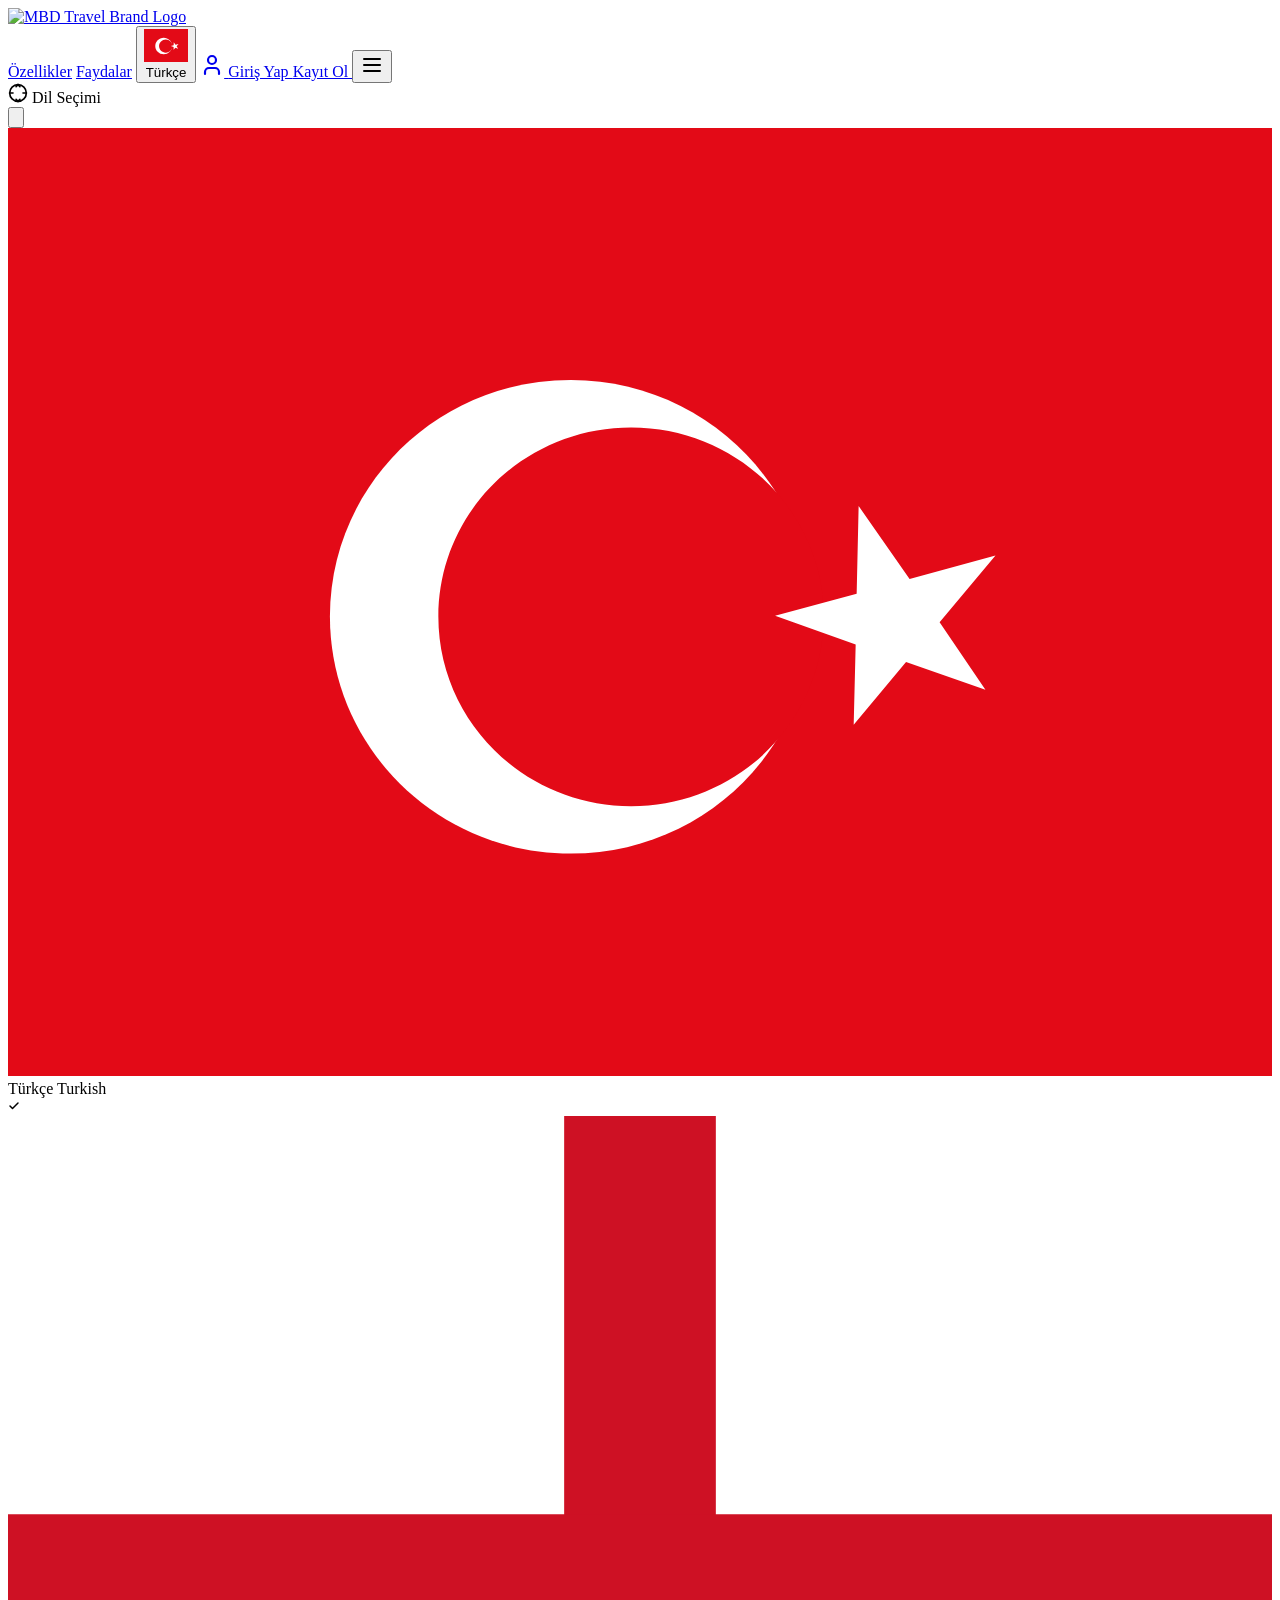
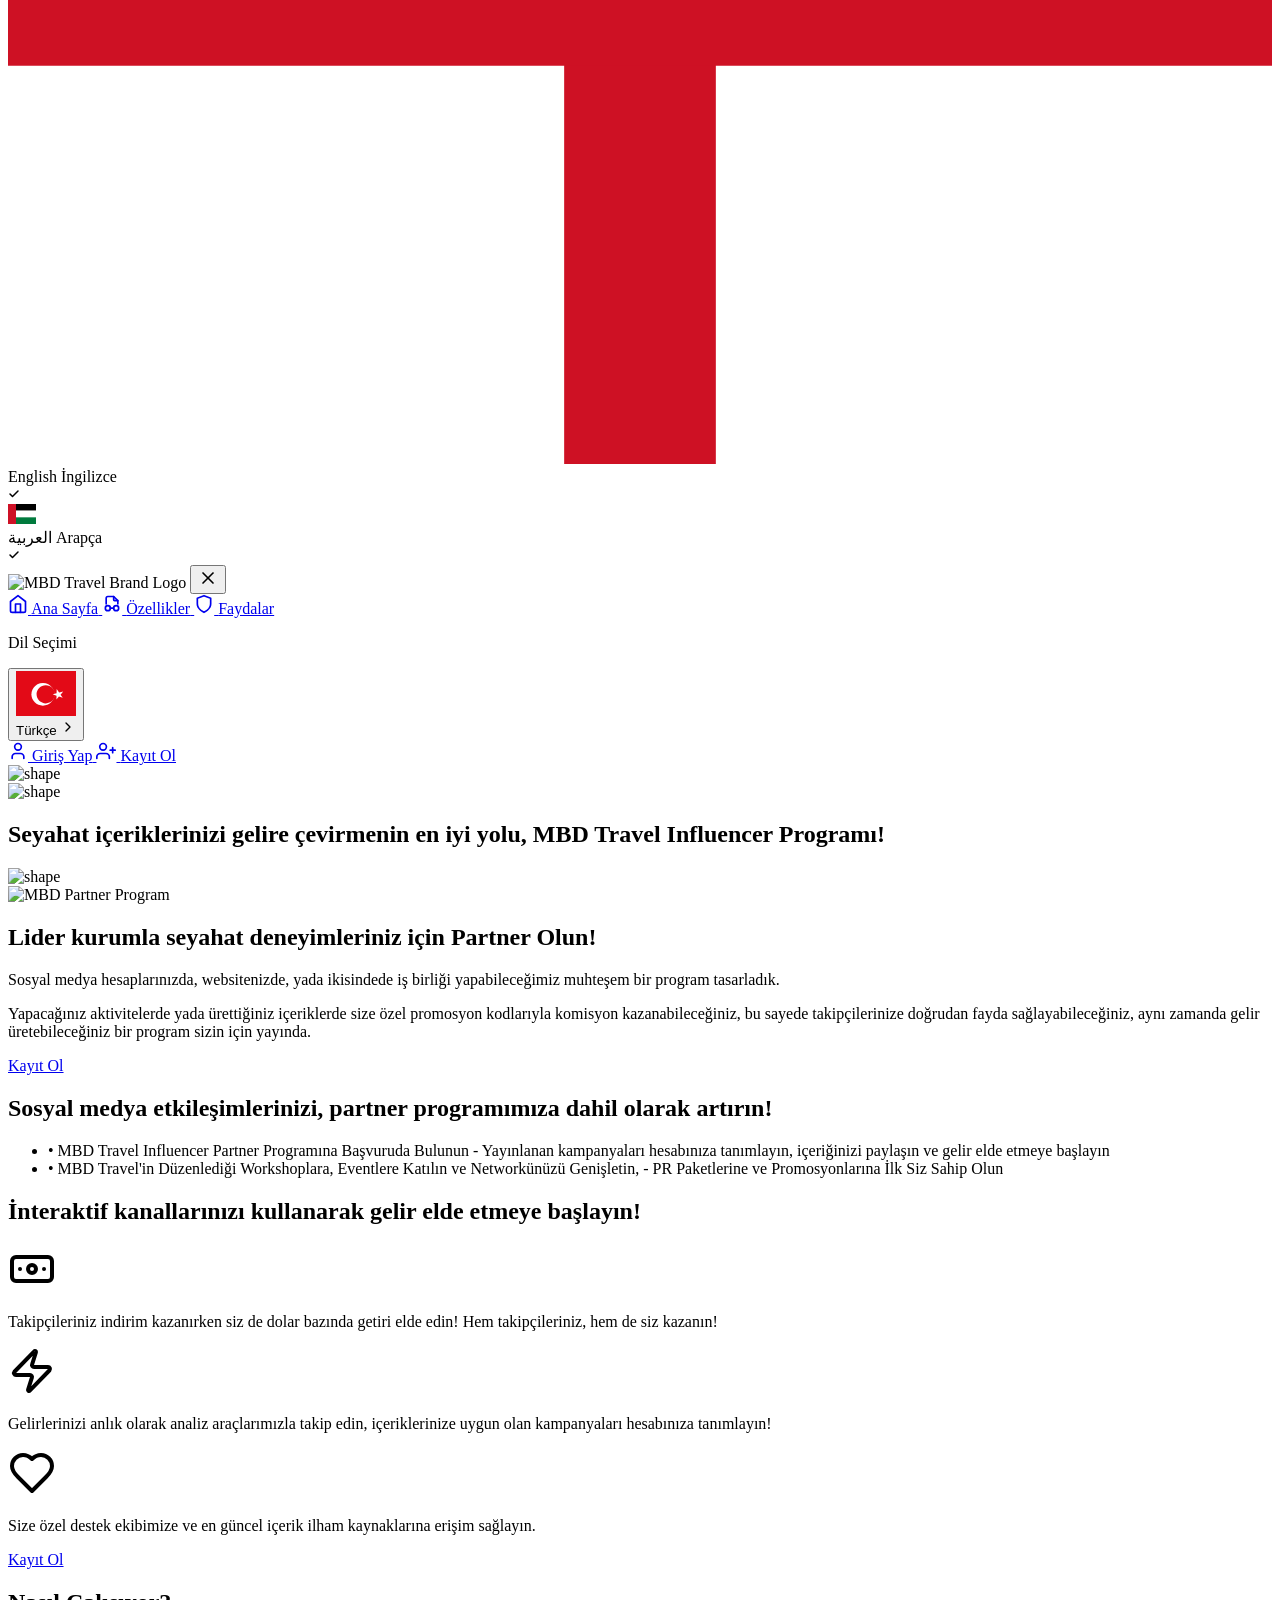
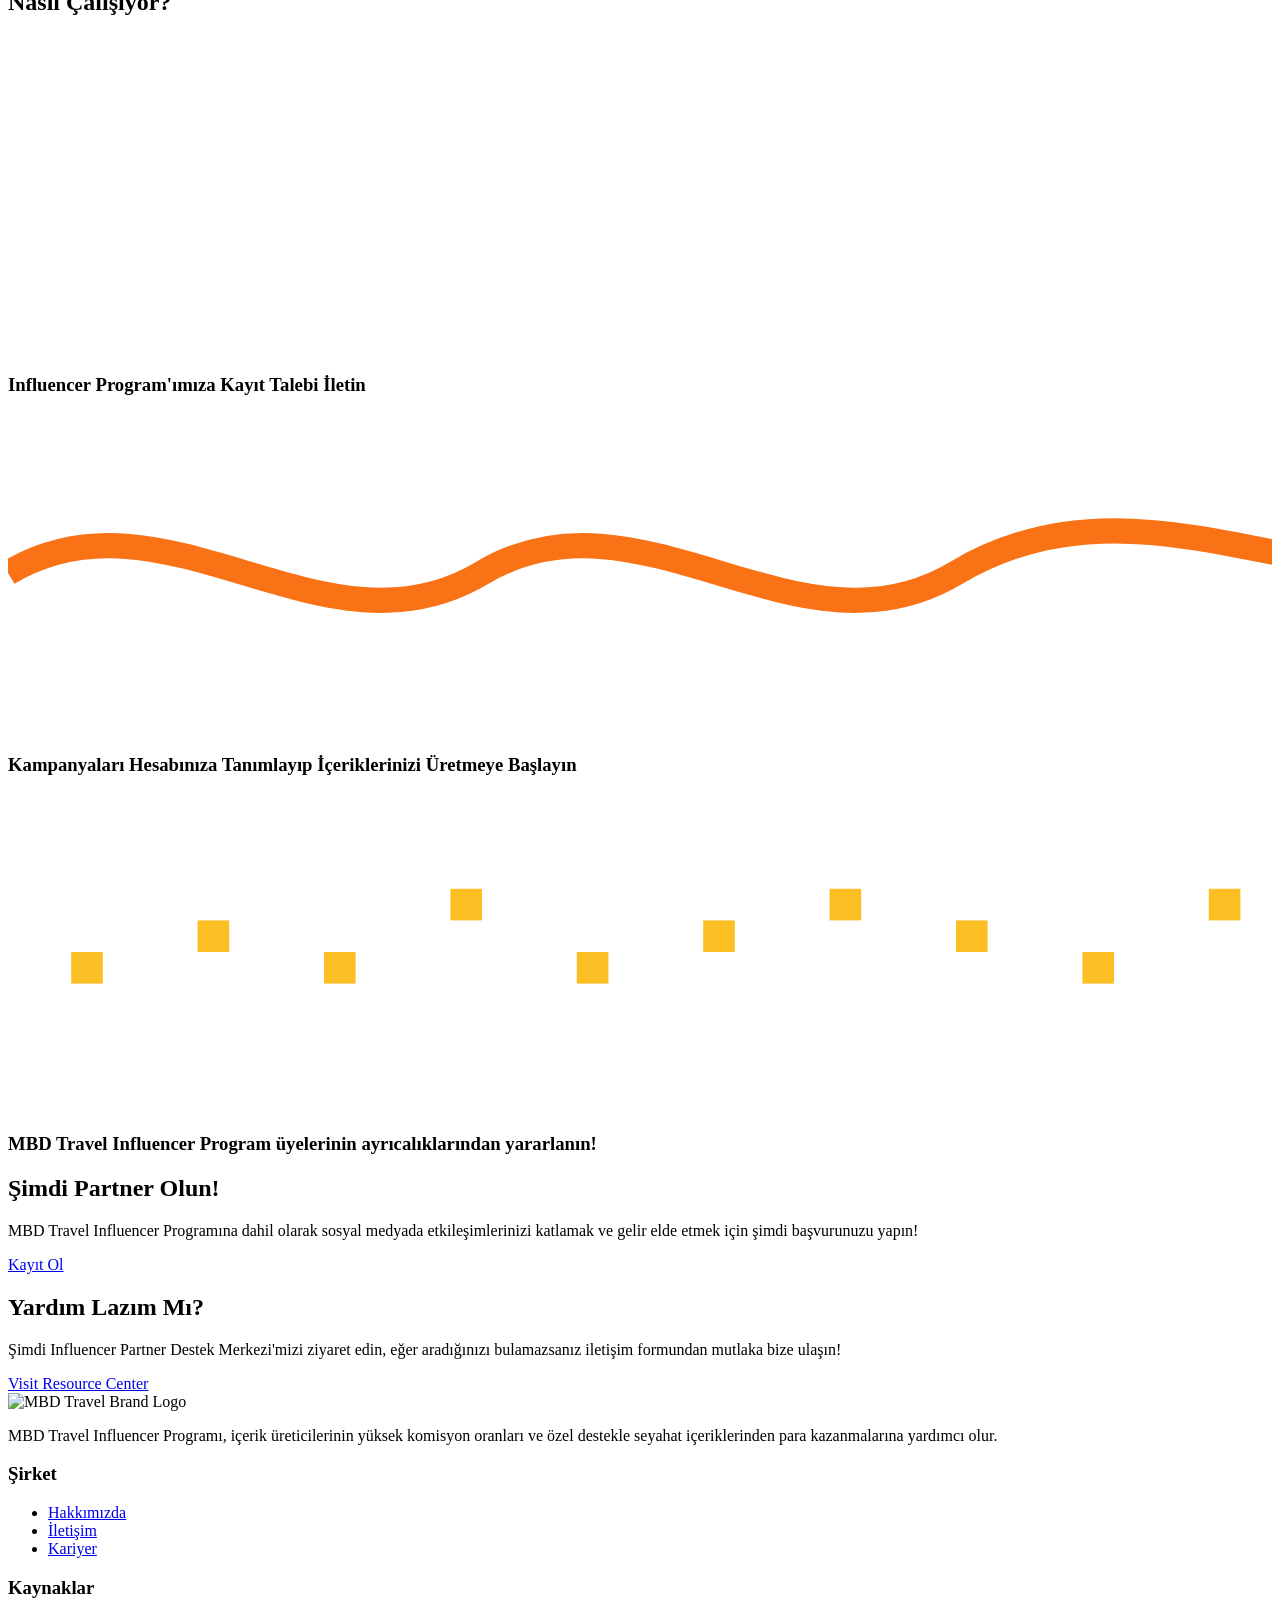
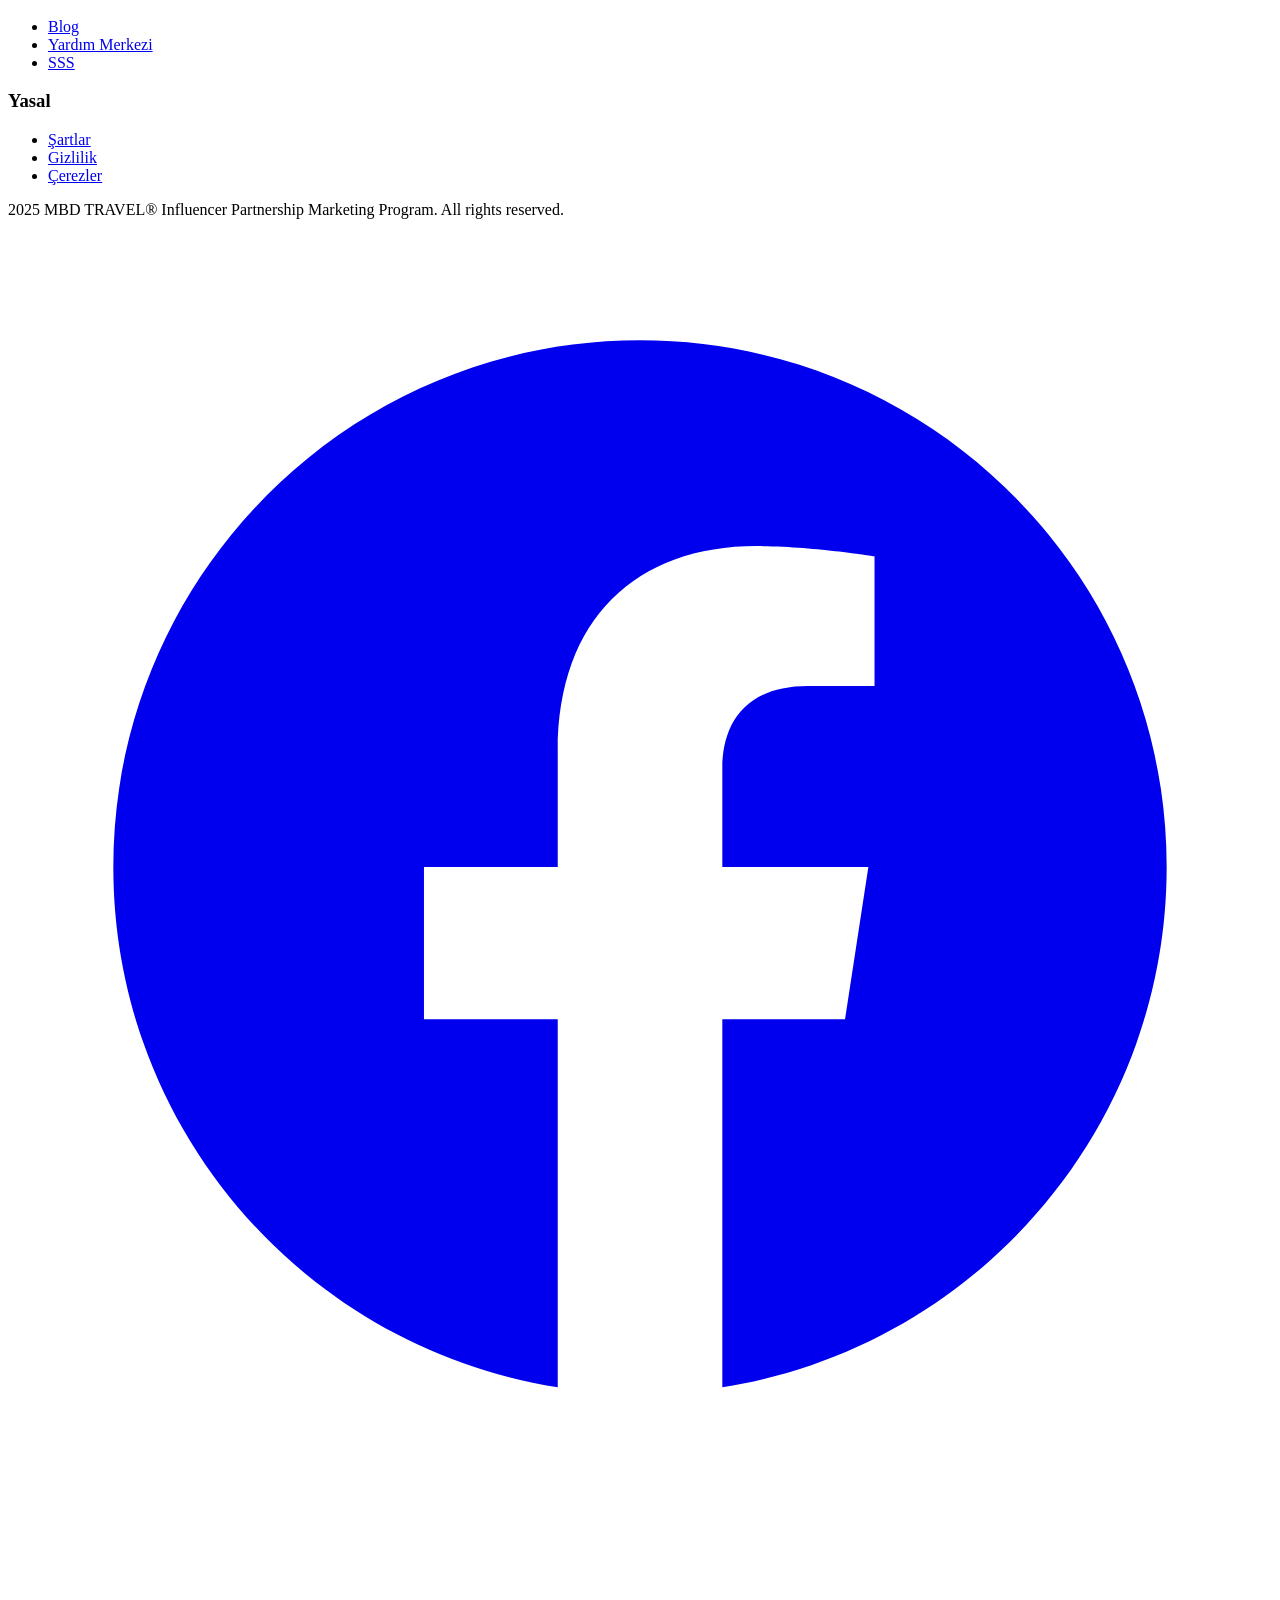
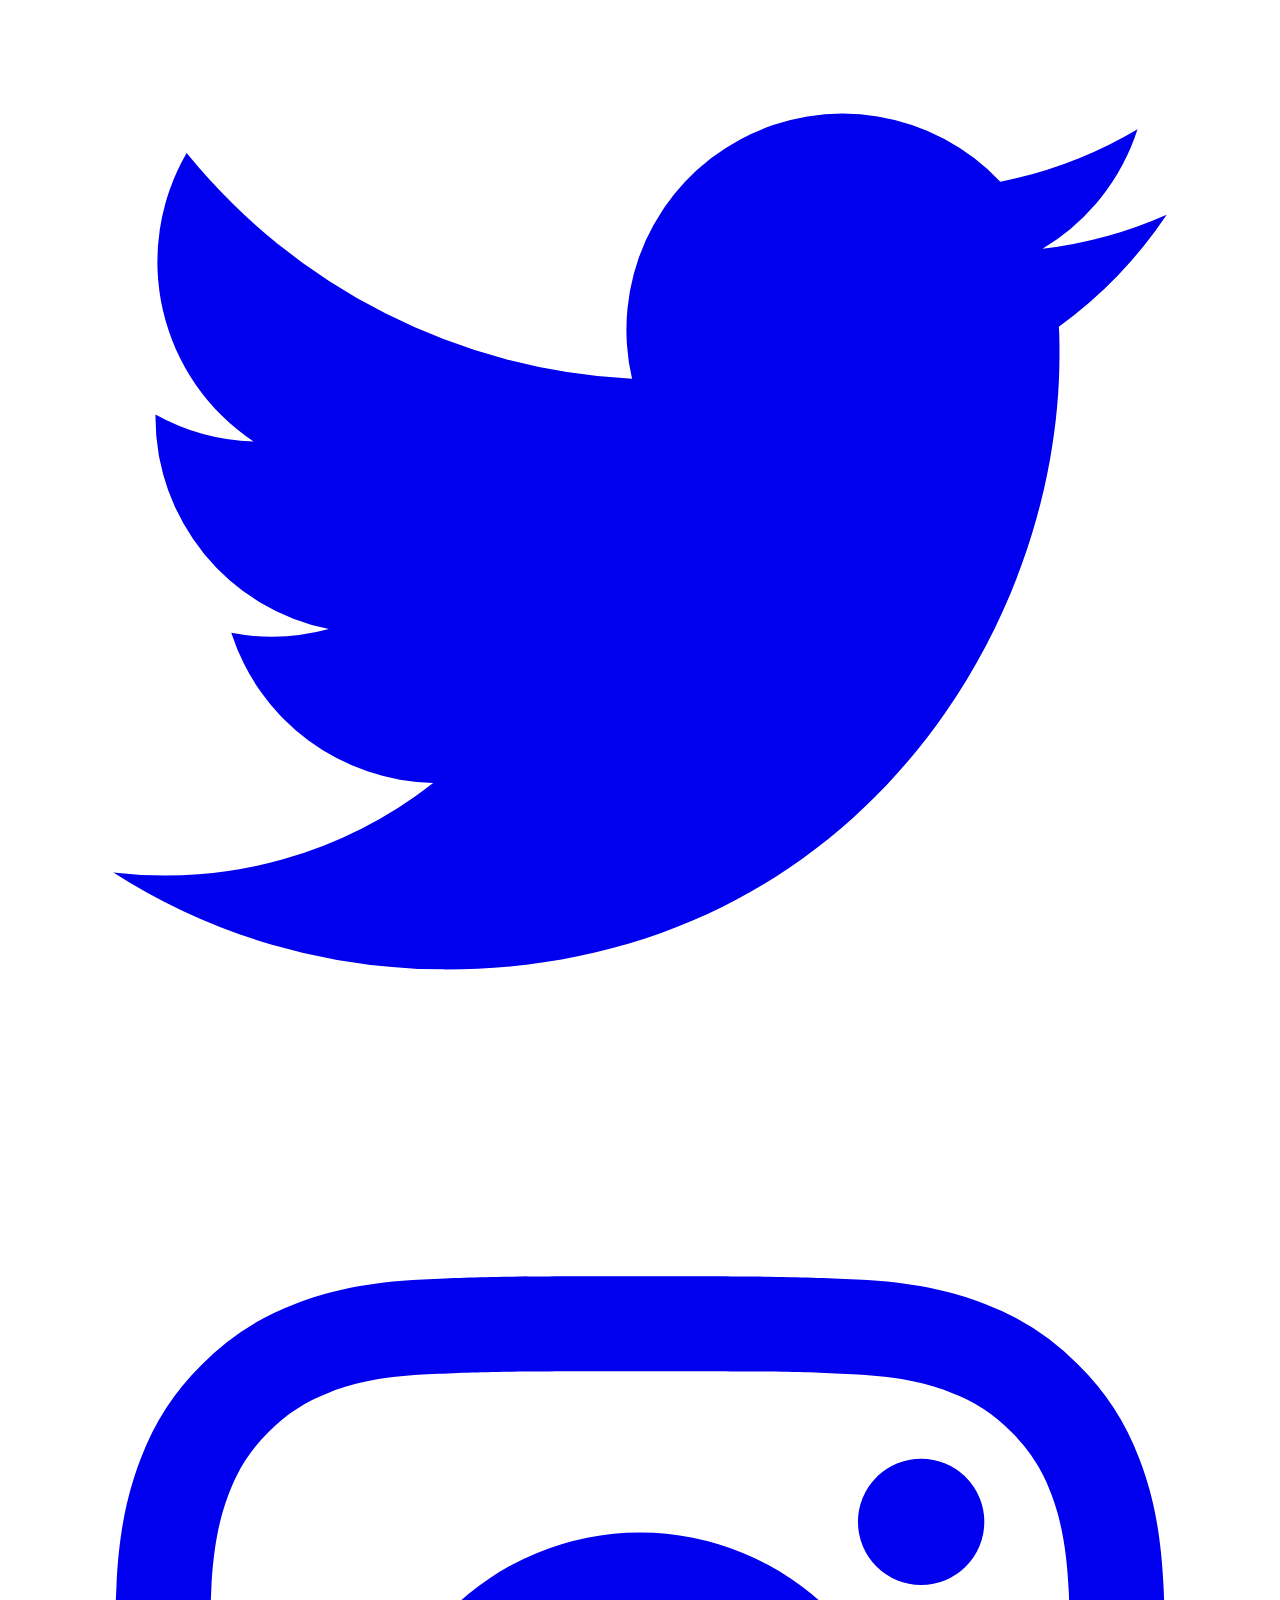
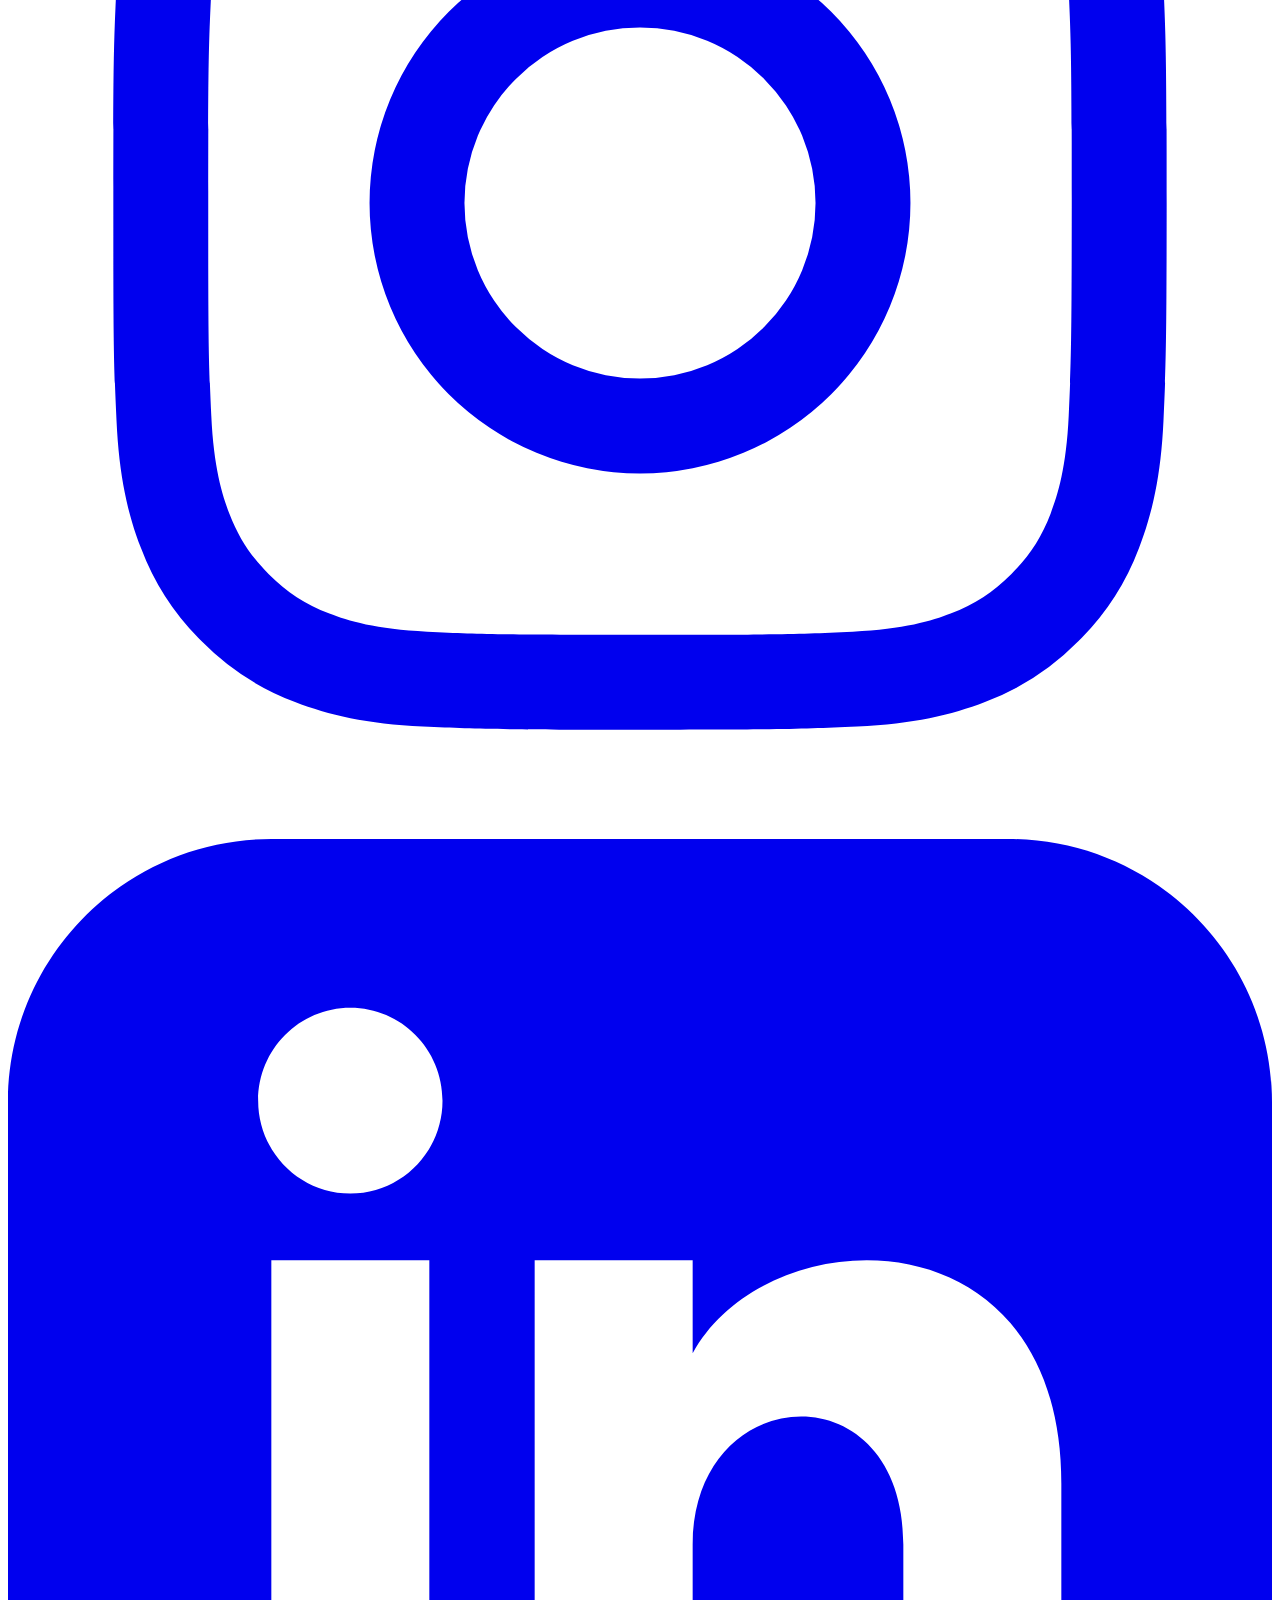
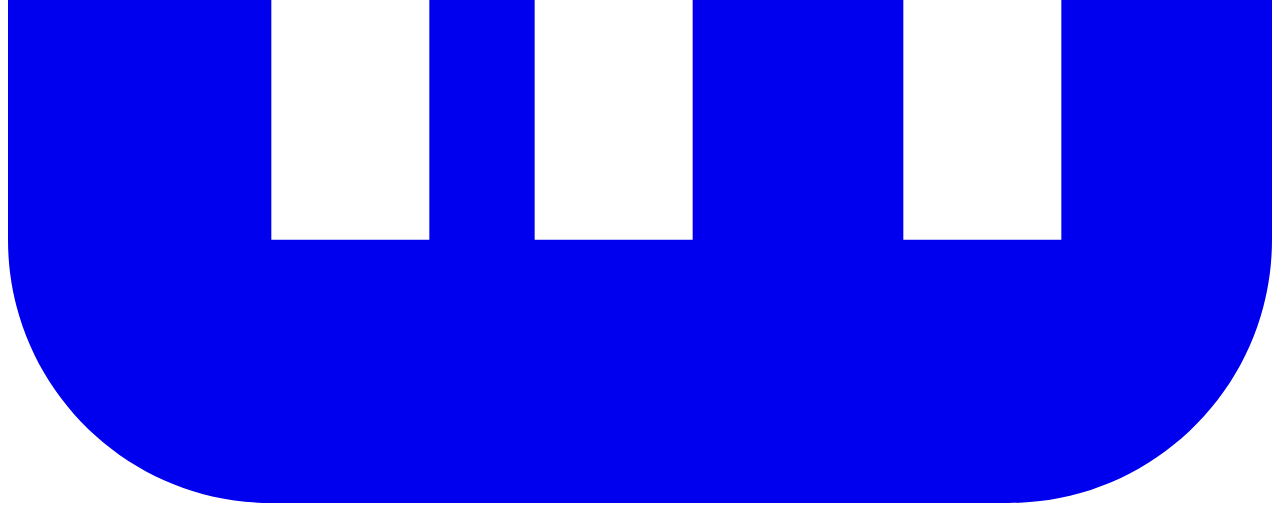
==== src/main/index.html @ 4d8cc2cb "P24" ====
<!doctype html>
<html lang="tr" dir="ltr">
  <head>
    <meta charset="UTF-8" />
    <meta
      name="viewport"
      content="width=device-width, initial-scale=1.0, maximum-scale=1.0, user-scalable=no"
    />
    <title>MBD Travel Partner Sayfası</title>

    <!-- Project Fonts -->
    <link rel="stylesheet" href="/assets/fonts/custom/font.css" />

    <!-- Important Preload Fonts -->
    <link
      rel="preload"
      href="/assets/fonts/custom/extra-bold.woff2"
      as="font"
      type="font/woff2"
      crossorigin="anonymous"
    />

    <link
      rel="preload"
      href="/assets/fonts/custom/bold.woff2"
      as="font"
      type="font/woff2"
      crossorigin="anonymous"
    />

    <link
      rel="preload"
      href="/assets/fonts/custom/semibold.woff2"
      as="font"
      type="font/woff2"
      crossorigin="anonymous"
    />

    <link
      rel="preload"
      href="/assets/fonts/custom/medium.woff2"
      as="font"
      type="font/woff2"
      crossorigin="anonymous"
    />

    <link
      rel="preload"
      href="/assets/fonts/custom/regular.woff2"
      as="font"
      type="font/woff2"
      crossorigin="anonymous"
    />

    <script type="module" src="/assets/scripts/layout.js"></script>
    <link rel="stylesheet" href="/assets/styles/globals-out.css" />
  </head>
  <body>
    <!-- Responsive Header - Mobilde fixed, desktopda normal -->
    <header
      class="fixed left-0 top-0 z-40 w-full border-b border-gray-200 bg-white lg:static"
    >
      <div
        class="relative mx-auto flex h-20 max-w-7xl items-center justify-between gap-4 overflow-hidden px-2 lg:h-20 lg:gap-12 lg:px-4"
      >
        <!-- Logo Alanı -->
        <div class="flex-shrink-0">
          <a href="#" class="flex items-center">
            <img
              src="https://mbdtravel.project-test.info/assets/images/brand-images/logo.svg"
              alt="MBD Travel Brand Logo"
              class="h-14"
            />
          </a>
        </div>

        <!-- Sağ Taraf  -->
        <div class="flex flex-shrink-0 items-center gap-5 lg:gap-10">
          <a
            href="#how-it-works"
            class="hidden font-medium text-gray-700 transition-colors duration-300 hover:text-primary-600 lg:block"
            >Özellikler</a
          >
          <a
            href="#benefits"
            class="hidden font-medium text-gray-700 transition-colors duration-300 hover:text-primary-600 lg:block"
            >Faydalar</a
          >

          <!-- Language Toggle Button -->
          <button
            id="language-toggle-button"
            class="hidden h-11 items-center justify-center rounded-md px-2 font-medium transition-colors duration-200 hover:bg-gray-100 focus:outline-none lg:flex"
          >
            <svg
              xmlns="http://www.w3.org/2000/svg"
              id="flag-icons-tr"
              viewBox="0 0 640 480"
              class="size-6"
            >
              <g fill-rule="evenodd">
                <path fill="#e30a17" d="M0 0h640v480H0z" />
                <path
                  fill="#fff"
                  d="M407 247.5c0 66.2-54.6 119.9-122 119.9s-122-53.7-122-120 54.6-119.8 122-119.8 122 53.7 122 119.9"
                />
                <path
                  fill="#e30a17"
                  d="M413 247.5c0 53-43.6 95.9-97.5 95.9s-97.6-43-97.6-96 43.7-95.8 97.6-95.8 97.6 42.9 97.6 95.9z"
                />
                <path
                  fill="#fff"
                  d="m430.7 191.5-1 44.3-41.3 11.2 40.8 14.5-1 40.7 26.5-31.8 40.2 14-23.2-34.1 28.3-33.9-43.5 12-25.8-37z"
                />
              </g>
            </svg>
            <span class="ml-2 hidden text-gray-600 sm:inline">Türkçe</span>
          </button>

          <!-- Login -->
          <a
            href="#"
            class="hidden items-center gap-2 font-medium text-gray-700 transition-colors duration-300 hover:text-primary-600 lg:flex"
          >
            <svg
              xmlns="http://www.w3.org/2000/svg"
              width="24"
              height="24"
              viewBox="0 0 24 24"
              fill="none"
              stroke="currentColor"
              stroke-width="2.15"
              stroke-linecap="round"
              stroke-linejoin="round"
            >
              <path d="M19 21v-2a4 4 0 0 0-4-4H9a4 4 0 0 0-4 4v2" />
              <circle cx="12" cy="7" r="4" />
            </svg>
            <span> Giriş Yap </span>
          </a>

          <!-- Sign Up -->
          <a
            href="#"
            class="hidden h-11 flex-col items-center justify-center rounded-full bg-primary-500 px-8 font-semibold text-white transition-[colors,transform] duration-300 hover:bg-primary-400 active:scale-95 lg:flex"
          >
            <span> Kayıt Ol </span>
          </a>

          <!-- Mobil için hamburger menü butonu -->
          <button
            id="mobile-menu-toggle"
            class="flex h-10 w-10 items-center justify-center rounded-md text-gray-700 hover:bg-gray-100 focus:outline-none lg:hidden"
          >
            <svg
              xmlns="http://www.w3.org/2000/svg"
              width="24"
              height="24"
              viewBox="0 0 24 24"
              fill="none"
              stroke="currentColor"
              stroke-width="2"
              stroke-linecap="round"
              stroke-linejoin="round"
            >
              <line x1="4" x2="20" y1="12" y2="12"></line>
              <line x1="4" x2="20" y1="6" y2="6"></line>
              <line x1="4" x2="20" y1="18" y2="18"></line>
            </svg>
          </button>
        </div>
      </div>
    </header>

    <!-- Language Modal -->
    <div
      id="language-modal-container"
      data-state="closed"
      class="fixed inset-0 z-[8001] flex items-center justify-center overflow-y-auto bg-gray-900/40 backdrop-blur-[2px] transition-all duration-300 ease-in-out data-[state=closed]:pointer-events-none data-[state=closed]:opacity-0 data-[state=open]:opacity-100"
    >
      <div
        id="language-modal-content"
        class="w-full max-w-xs transform rounded-lg bg-white shadow-xl transition-all duration-300 ease-in-out data-[state=closed]:translate-y-4 data-[state=open]:translate-y-0 data-[state=closed]:opacity-0 data-[state=open]:opacity-100"
      >
        <!-- Aktif Dil (Dialog Başlığı) -->
        <div
          class="flex items-center justify-between rounded-t-lg bg-gradient-to-r from-primary-600 to-primary-500 p-4 text-white shadow-md"
        >
          <div class="flex items-center">
            <svg
              xmlns="http://www.w3.org/2000/svg"
              width="20"
              height="20"
              viewBox="0 0 24 24"
              fill="none"
              stroke="currentColor"
              stroke-width="2"
              stroke-linecap="round"
              stroke-linejoin="round"
              class="mr-2"
            >
              <circle cx="12" cy="12" r="10"></circle>
              <path d="m12 2-2.3 2.3"></path>
              <path d="m12 2 2.3 2.3"></path>
              <path d="m12 22-2.3-2.3"></path>
              <path d="m12 22 2.3-2.3"></path>
              <path d="M2 12h4"></path>
              <path d="M18 12h4"></path>
            </svg>
            <span class="text-lg font-medium">Dil Seçimi</span>
          </div>
          <button
            id="language-closed-button"
            class="rounded-full p-1.5 text-white transition-all duration-200 hover:bg-white/20 focus:outline-none focus:ring-2 focus:ring-white/50 active:scale-95"
          >
            <svg
              xmlns="http://www.w3.org/2000/svg"
              class="h-5 w-5"
              viewBox="0 0 20 20"
              fill="currentColor"
            >
              <path
                fill-rule="evenodd"
                d="M4.293 4.293a1 1 0 011.414 0L10 8.586l4.293-4.293a1 1 0 111.414 1.414L11.414 10l4.293 4.293a1 1 0 01-1.414 1.414L10 11.414l-4.293 4.293a1 1 0 01-1.414-1.414L8.586 10 4.293 5.707a1 1 0 010-1.414z"
                clip-rule="evenodd"
              />
            </svg>
          </button>
        </div>

        <!-- Dil Seçenekleri Listesi -->
        <div class="p-4">
          <!-- Türkçe -->
          <div
            class="lang-option group mb-2 flex cursor-pointer items-center rounded-lg border border-transparent px-4 py-3.5 transition-all duration-200 hover:border-primary-100 hover:bg-primary-50 active:scale-[0.98] data-[active=true]:border-primary-200 data-[active=true]:bg-primary-50"
            data-active="true"
            onclick="selectLanguage(this, 'tr')"
          >
            <div
              class="mr-3 flex h-10 w-10 items-center justify-center rounded-full bg-primary-100 p-2 text-primary-600 transition-all duration-200 group-hover:bg-primary-200 group-hover:text-primary-700"
            >
              <svg
                xmlns="http://www.w3.org/2000/svg"
                id="flag-icons-tr-option"
                viewBox="0 0 640 480"
                class="h-6 w-6"
              >
                <g fill-rule="evenodd">
                  <path fill="#e30a17" d="M0 0h640v480H0z" />
                  <path
                    fill="#fff"
                    d="M407 247.5c0 66.2-54.6 119.9-122 119.9s-122-53.7-122-120 54.6-119.8 122-119.8 122 53.7 122 119.9"
                  />
                  <path
                    fill="#e30a17"
                    d="M413 247.5c0 53-43.6 95.9-97.5 95.9s-97.6-43-97.6-96 43.7-95.8 97.6-95.8 97.6 42.9 97.6 95.9z"
                  />
                  <path
                    fill="#fff"
                    d="m430.7 191.5-1 44.3-41.3 11.2 40.8 14.5-1 40.7 26.5-31.8 40.2 14-23.2-34.1 28.3-33.9-43.5 12-25.8-37z"
                  />
                </g>
              </svg>
            </div>
            <div class="flex flex-col">
              <span class="font-medium text-gray-950">Türkçe</span>
              <span class="text-xs text-gray-500">Turkish</span>
            </div>
            <div class="ml-auto">
              <div
                class="flex h-5 w-5 items-center justify-center rounded-full bg-primary-500 text-white opacity-0 transition-opacity duration-200 data-[active=true]:opacity-100 group-data-[active=true]:opacity-100"
              >
                <svg
                  xmlns="http://www.w3.org/2000/svg"
                  width="12"
                  height="12"
                  viewBox="0 0 24 24"
                  fill="none"
                  stroke="currentColor"
                  stroke-width="3"
                  stroke-linecap="round"
                  stroke-linejoin="round"
                >
                  <path d="M20 6 9 17l-5-5"></path>
                </svg>
              </div>
            </div>
          </div>

          <!-- İngilizce -->
          <div
            class="lang-option group mb-2 flex cursor-pointer items-center rounded-lg border border-transparent px-4 py-3.5 transition-all duration-200 hover:border-primary-100 hover:bg-primary-50 active:scale-[0.98] data-[active=true]:border-primary-200 data-[active=true]:bg-primary-50"
            data-active="false"
            onclick="selectLanguage(this, 'en')"
          >
            <div
              class="mr-3 flex h-10 w-10 items-center justify-center rounded-full bg-gray-100 p-2 text-gray-600 transition-all duration-200 group-hover:bg-primary-100 group-hover:text-primary-600"
            >
              <svg
                xmlns="http://www.w3.org/2000/svg"
                id="flag-icons-gb-eng"
                viewBox="0 0 640 480"
                class="h-6 w-6"
              >
                <path fill="#fff" d="M0 0h640v480H0z" />
                <path fill="#ce1124" d="M281.6 0h76.8v480h-76.8z" />
                <path fill="#ce1124" d="M0 201.6h640v76.8H0z" />
              </svg>
            </div>
            <div class="flex flex-col">
              <span class="font-medium text-gray-950">English</span>
              <span class="text-xs text-gray-500">İngilizce</span>
            </div>
            <div class="ml-auto">
              <div
                class="flex h-5 w-5 items-center justify-center rounded-full bg-primary-500 text-white opacity-0 transition-opacity duration-200 data-[active=true]:opacity-100 group-data-[active=true]:opacity-100"
              >
                <svg
                  xmlns="http://www.w3.org/2000/svg"
                  width="12"
                  height="12"
                  viewBox="0 0 24 24"
                  fill="none"
                  stroke="currentColor"
                  stroke-width="3"
                  stroke-linecap="round"
                  stroke-linejoin="round"
                >
                  <path d="M20 6 9 17l-5-5"></path>
                </svg>
              </div>
            </div>
          </div>

          <!-- Arapça -->
          <div
            class="lang-option group flex cursor-pointer items-center rounded-lg border border-transparent px-4 py-3.5 transition-all duration-200 hover:border-primary-100 hover:bg-primary-50 active:scale-[0.98] data-[active=true]:border-primary-200 data-[active=true]:bg-primary-50"
            data-active="false"
            onclick="selectLanguage(this, 'ar')"
          >
            <div
              class="mr-3 flex h-10 w-10 items-center justify-center rounded-full bg-gray-100 p-2 text-gray-600 transition-all duration-200 group-hover:bg-primary-100 group-hover:text-primary-600"
            >
              <svg
                xmlns="http://www.w3.org/2000/svg"
                width="28"
                height="20"
                viewBox="0 0 28 20"
                fill="none"
              >
                <rect width="28" height="6.66667" fill="#000000" />
                <rect y="6.66667" width="28" height="6.66667" fill="#FFFFFF" />
                <rect y="13.3333" width="28" height="6.66667" fill="#007A3D" />
                <path
                  fill-rule="evenodd"
                  clip-rule="evenodd"
                  d="M0 0h8v20H0V0z"
                  fill="#CE1126"
                />
              </svg>
            </div>
            <div class="flex flex-col">
              <span class="font-medium text-gray-950">العربية</span>
              <span class="text-xs text-gray-500">Arapça</span>
            </div>
            <div class="ml-auto">
              <div
                class="flex h-5 w-5 items-center justify-center rounded-full bg-primary-500 text-white opacity-0 transition-opacity duration-200 data-[active=true]:opacity-100 group-data-[active=true]:opacity-100"
              >
                <svg
                  xmlns="http://www.w3.org/2000/svg"
                  width="12"
                  height="12"
                  viewBox="0 0 24 24"
                  fill="none"
                  stroke="currentColor"
                  stroke-width="3"
                  stroke-linecap="round"
                  stroke-linejoin="round"
                >
                  <path d="M20 6 9 17l-5-5"></path>
                </svg>
              </div>
            </div>
          </div>
        </div>
      </div>
    </div>

    <!-- Mobil Menu Modal -->
    <div
      id="mobile-menu-container"
      data-state="closed"
      class="fixed inset-0 z-[8000] overflow-y-auto bg-gray-900/40 backdrop-blur-[2px] transition-all duration-300 ease-in-out data-[state=closed]:pointer-events-none data-[state=closed]:opacity-0 data-[state=open]:opacity-100 lg:hidden"
    >
      <div
        id="mobile-menu-content"
        class="ml-auto h-full w-[85%] max-w-sm transform bg-white shadow-xl transition-all duration-300 ease-in-out data-[state=closed]:translate-x-full data-[state=open]:translate-x-0"
      >
        <!-- Menü Header -->
        <div
          class="flex items-center justify-between border-b border-gray-100 p-4"
        >
          <img
            src="https://mbdtravel.project-test.info/assets/images/brand-images/logo.svg"
            alt="MBD Travel Brand Logo"
            class="h-12"
          />
          <button
            id="mobile-menu-close-button"
            class="rounded-full p-2 text-gray-500 transition-all duration-200 hover:bg-gray-100 focus:outline-none focus:ring-2 focus:ring-primary-200 active:scale-95"
          >
            <svg
              xmlns="http://www.w3.org/2000/svg"
              width="20"
              height="20"
              viewBox="0 0 24 24"
              fill="none"
              stroke="currentColor"
              stroke-width="2"
              stroke-linecap="round"
              stroke-linejoin="round"
            >
              <path d="M18 6 6 18"></path>
              <path d="m6 6 12 12"></path>
            </svg>
          </button>
        </div>

        <!-- Menü İçeriği -->
        <div class="flex flex-col p-4">
          <!-- Ana Menü Seçenekleri -->
          <div class="mb-6 space-y-1">
            <a
              href="#"
              class="group flex items-center rounded-lg px-4 py-3 text-gray-800 transition-all duration-200 hover:bg-primary-50"
            >
              <svg
                xmlns="http://www.w3.org/2000/svg"
                width="20"
                height="20"
                viewBox="0 0 24 24"
                fill="none"
                stroke="currentColor"
                stroke-width="2"
                stroke-linecap="round"
                stroke-linejoin="round"
                class="mr-3 text-gray-500 transition-colors group-hover:text-primary-600"
              >
                <path d="m3 9 9-7 9 7v11a2 2 0 0 1-2 2H5a2 2 0 0 1-2-2z"></path>
                <polyline points="9 22 9 12 15 12 15 22"></polyline>
              </svg>
              <span class="font-medium">Ana Sayfa</span>
            </a>
            <a
              href="#how-it-works"
              class="group flex items-center rounded-lg px-4 py-3 text-gray-800 transition-all duration-200 hover:bg-primary-50"
            >
              <svg
                xmlns="http://www.w3.org/2000/svg"
                width="20"
                height="20"
                viewBox="0 0 24 24"
                fill="none"
                stroke="currentColor"
                stroke-width="2"
                stroke-linecap="round"
                stroke-linejoin="round"
                class="mr-3 text-gray-500 transition-colors group-hover:text-primary-600"
              >
                <path d="M14 3v4a1 1 0 0 0 1 1h4"></path>
                <path d="M5 12V5a2 2 0 0 1 2-2h7l5 5v4"></path>
                <circle cx="7" cy="17" r="3"></circle>
                <circle cx="17" cy="17" r="3"></circle>
                <path d="M10 17h4"></path>
              </svg>
              <span class="font-medium">Özellikler</span>
            </a>
            <a
              href="#benefits"
              class="group flex items-center rounded-lg px-4 py-3 text-gray-800 transition-all duration-200 hover:bg-primary-50"
            >
              <svg
                xmlns="http://www.w3.org/2000/svg"
                width="20"
                height="20"
                viewBox="0 0 24 24"
                fill="none"
                stroke="currentColor"
                stroke-width="2"
                stroke-linecap="round"
                stroke-linejoin="round"
                class="mr-3 text-gray-500 transition-colors group-hover:text-primary-600"
              >
                <path d="M12 22s8-4 8-10V5l-8-3-8 3v7c0 6 8 10 8 10z"></path>
              </svg>
              <span class="font-medium">Faydalar</span>
            </a>
          </div>

          <!-- Dil Seçimi -->
          <div class="mb-6">
            <p class="mb-2 px-4 text-xs font-medium uppercase text-gray-500">
              Dil Seçimi
            </p>
            <button
              id="language-toggle-button-mobile"
              class="group flex w-full items-center rounded-lg px-4 py-3 text-gray-800 transition-all duration-200 hover:bg-primary-50"
            >
              <div
                class="mr-3 flex h-8 w-8 items-center justify-center overflow-hidden rounded-full bg-gray-100 text-gray-500 transition-colors group-hover:bg-primary-100 group-hover:text-primary-600"
              >
                <svg
                  xmlns="http://www.w3.org/2000/svg"
                  id="flag-icons-tr-mobile-menu"
                  viewBox="0 0 640 480"
                  class="h-5 w-5"
                >
                  <g fill-rule="evenodd">
                    <path fill="#e30a17" d="M0 0h640v480H0z" />
                    <path
                      fill="#fff"
                      d="M407 247.5c0 66.2-54.6 119.9-122 119.9s-122-53.7-122-120 54.6-119.8 122-119.8 122 53.7 122 119.9"
                    />
                    <path
                      fill="#e30a17"
                      d="M413 247.5c0 53-43.6 95.9-97.5 95.9s-97.6-43-97.6-96 43.7-95.8 97.6-95.8 97.6 42.9 97.6 95.9z"
                    />
                    <path
                      fill="#fff"
                      d="m430.7 191.5-1 44.3-41.3 11.2 40.8 14.5-1 40.7 26.5-31.8 40.2 14-23.2-34.1 28.3-33.9-43.5 12-25.8-37z"
                    />
                  </g>
                </svg>
              </div>
              <span class="font-medium">Türkçe</span>
              <svg
                xmlns="http://www.w3.org/2000/svg"
                width="16"
                height="16"
                viewBox="0 0 24 24"
                fill="none"
                stroke="currentColor"
                stroke-width="2"
                stroke-linecap="round"
                stroke-linejoin="round"
                class="ml-auto text-gray-400 transition-colors group-hover:text-primary-600"
              >
                <path d="m9 18 6-6-6-6"></path>
              </svg>
            </button>
          </div>

          <!-- Kullanıcı İşlemleri -->
          <div class="mt-auto border-t border-gray-100 pt-6">
            <a
              href="#"
              class="mb-3 flex items-center justify-center gap-2 rounded-lg border border-gray-200 py-3 font-medium text-gray-700 transition-all duration-200 hover:bg-gray-50 active:scale-[0.98]"
            >
              <svg
                xmlns="http://www.w3.org/2000/svg"
                width="20"
                height="20"
                viewBox="0 0 24 24"
                fill="none"
                stroke="currentColor"
                stroke-width="2"
                stroke-linecap="round"
                stroke-linejoin="round"
              >
                <path d="M19 21v-2a4 4 0 0 0-4-4H9a4 4 0 0 0-4 4v2"></path>
                <circle cx="12" cy="7" r="4"></circle>
              </svg>
              <span>Giriş Yap</span>
            </a>
            <a
              href="#"
              class="flex items-center justify-center gap-2 rounded-lg bg-primary-600 py-3 font-medium text-white transition-all duration-200 hover:bg-primary-500 active:scale-[0.98]"
            >
              <svg
                xmlns="http://www.w3.org/2000/svg"
                width="20"
                height="20"
                viewBox="0 0 24 24"
                fill="none"
                stroke="currentColor"
                stroke-width="2"
                stroke-linecap="round"
                stroke-linejoin="round"
              >
                <path d="M16 21v-2a4 4 0 0 0-4-4H5a4 4 0 0 0-4 4v2"></path>
                <circle cx="8.5" cy="7" r="4"></circle>
                <line x1="20" y1="8" x2="20" y2="14"></line>
                <line x1="23" y1="11" x2="17" y2="11"></line>
              </svg>
              <span>Kayıt Ol</span>
            </a>
          </div>
        </div>
      </div>
    </div>

    <main class="">
      <!-- Hero Section -->
      <section
        class="relative mx-auto flex w-full max-w-7xl flex-col overflow-hidden px-1 pb-10 pt-24 md:min-h-[320px] md:flex-row md:justify-between md:gap-8 md:px-8 md:pb-0 lg:pt-0"
      >
        <!-- Şekil (sol) -->
        <div class="absolute left-8 top-0 hidden pt-24 md:block lg:pt-0">
          <img
            src="/assets/images/shapes/1.svg"
            class="size-full"
            style="width: clamp(12.5rem, 4.25rem + 17.1875vw, 18rem)"
            alt="shape"
          />
        </div>

        <!-- Şekil Mobil Üst -->
        <img
          src="/assets/images/shapes/3.svg"
          class="h-auto max-h-[100px] w-[100%] object-cover md:hidden"
          alt="shape"
        />

        <!-- İçerik -->
        <div
          class="relative z-10 mx-auto flex h-full translate-y-[16px] flex-col items-center justify-center px-1 md:min-h-[320px] md:translate-y-[-28px] md:px-0 lg:translate-y-[-16px]"
        >
          <h1
            class="max-w-[840px] px-4 text-3xl font-bold tracking-tight text-primary-950 sm:text-[clamp(1.5rem,_0.8333rem_+_3.3333vw,_3.5rem)] sm:leading-[clamp(1.7rem,_1.0167rem_+_3.4167vw,_3.75rem)] md:px-8"
          >
            Seyahat içeriklerinizi gelire çevirmenin en iyi yolu, MBD Travel
            Influencer Programı!
          </h1>
        </div>

        <!-- Şekil Sağ -->
        <div class="absolute bottom-0 right-8 hidden h-auto md:block">
          <img
            src="/assets/images/shapes/2.svg"
            class=""
            class="size-full"
            style="width: clamp(18.75rem, 13.125rem + 11.7188vw, 22.5rem)"
            alt="shape"
          />
        </div>
      </section>

      <!-- Banner Section -->
      <section class="w-full bg-white">
        <div class="">
          <!-- Banner container -->
          <div
            class="relative w-full overflow-hidden after:absolute after:inset-0 after:z-20 after:bg-gradient-to-r after:from-transparent after:to-gray-950/20 md:after:to-gray-950/80"
          >
            <!-- Banner background image -->
            <div class="w-full md:min-h-[720px] lg:min-h-[560px]">
              <picture>
                <source
                  media="(max-width: 767px)"
                  data-srcset="/assets/images/banner-m.jpg"
                  srcset="/assets/images/banner-m.jpg"
                />
                <source
                  media="(min-width: 768px)"
                  data-srcset="/assets/images/banner-d.jpeg"
                  srcset="/assets/images/banner-d.jpeg"
                />
                <img
                  data-src="/assets/images/gray-placeholder.webp"
                  src="/assets/images/gray-placeholder.webp"
                  loading="lazy"
                  alt="MBD Partner Program"
                  class="lazy-picture h-full w-full object-cover sm:max-h-[680px] md:min-h-[720px] lg:min-h-[560px]"
                  style="transition: filter 0.3s; filter: none"
                />
              </picture>
            </div>

            <!-- Content overlay -->
            <div
              class="absolute inset-0 z-30 flex items-start py-6 md:items-center"
            >
              <div class="mx-auto flex w-full max-w-7xl flex-col md:flex-row">
                <!-- Boş sol taraf (mobilde tam genişlik) -->
                <div class="w-full md:w-1/2"></div>

                <!-- Sağ taraftaki içerik bölümü -->
                <div
                  class="w-full px-6 text-primary-950 md:w-1/2 md:px-12 md:py-0 md:text-gray-200"
                >
                  <!-- Başlık -->
                  <h2
                    class="mb-4 text-3xl font-bold text-primary-950 md:mb-6 md:text-4xl md:text-white"
                  >
                    Lider kurumla seyahat deneyimleriniz için Partner Olun!
                  </h2>

                  <!-- Alt metin 1 -->
                  <p class="text-base font-medium md:mb-6">
                    Sosyal medya hesaplarınızda, websitenizde, yada ikisindede
                    iş birliği yapabileceğimiz muhteşem bir program tasarladık.
                  </p>

                  <!-- Alt metin 2 -->
                  <p class="mb-8 text-base font-medium">
                    Yapacağınız aktivitelerde yada ürettiğiniz içeriklerde size
                    özel promosyon kodlarıyla komisyon kazanabileceğiniz, bu
                    sayede takipçilerinize doğrudan fayda sağlayabileceğiniz,
                    aynı zamanda gelir üretebileceğiniz bir program sizin için
                    yayında.
                  </p>

                  <!-- Sign up button -->
                  <a
                    href="#"
                    class="flex h-12 w-fit flex-col items-center justify-center rounded-full bg-primary-500 px-12 font-semibold text-white transition-[colors,transform] duration-300 hover:bg-primary-400 active:scale-95"
                  >
                    Kayıt Ol
                  </a>
                </div>
              </div>
            </div>
          </div>
        </div>
      </section>

      <!-- Social Media Community Section -->
      <section
        class="relative w-full overflow-hidden bg-primary-950 py-12 md:py-16"
      >
        <div class="relative z-10 mx-auto max-w-7xl px-6 sm:px-6 lg:px-8">
          <!-- Content container -->
          <div class="flex w-full flex-col items-center text-start">
            <!-- Text content -->
            <div class="mb-8 w-full md:mb-0 md:w-2/3">
              <h2
                class="mb-8 text-3xl font-bold leading-tight text-white md:text-4xl lg:text-5xl"
              >
                Sosyal medya etkileşimlerinizi, partner programımıza dahil
                olarak artırın!
              </h2>
              <ul class="flex flex-col gap-4 text-white md:text-lg">
                <li class="flex items-start">
                  <span class="-mt-2 mr-4 text-3xl">•</span>
                  <span
                    >MBD Travel Influencer Partner Programına Başvuruda Bulunun
                    - Yayınlanan kampanyaları hesabınıza tanımlayın, içeriğinizi
                    paylaşın ve gelir elde etmeye başlayın</span
                  >
                </li>
                <li class="flex items-start">
                  <span class="-mt-2 mr-4 text-3xl">•</span>
                  <span
                    >MBD Travel'in Düzenlediği Workshoplara, Eventlere Katılın
                    ve Networkünüzü Genişletin, - PR Paketlerine ve
                    Promosyonlarına İlk Siz Sahip Olun</span
                  >
                </li>
              </ul>
            </div>
          </div>
        </div>
      </section>

      <!-- Website Monetization Section -->
      <section id="benefits" class="w-full bg-primary-50 py-12 md:py-16">
        <div class="mx-auto max-w-6xl px-6 sm:px-6 lg:px-8">
          <!-- Heading -->
          <h2
            class="mb-8 text-start text-3xl font-bold text-gray-950 md:text-4xl"
          >
            İnteraktif kanallarınızı kullanarak gelir elde etmeye başlayın!
          </h2>

          <!-- Cards Container -->
          <div class="overflow-hidden">
            <div
              class="flex snap-x snap-mandatory gap-4 overflow-x-auto pb-6 md:grid md:grid-cols-3 md:gap-6 md:overflow-visible"
            >
              <!-- Card 1 -->
              <div
                class="w-[320px] flex-none snap-center rounded-lg bg-white px-6 py-12 shadow-sm md:col-span-1 md:w-full md:flex-auto md:snap-align-none"
              >
                <div class="flex flex-col items-center gap-6">
                  <svg
                    xmlns="http://www.w3.org/2000/svg"
                    width="48"
                    height="48"
                    viewBox="0 0 24 24"
                    fill="none"
                    stroke="currentColor"
                    stroke-width="2"
                    stroke-linecap="round"
                    stroke-linejoin="round"
                    class="lucide lucide-banknote"
                  >
                    <rect width="20" height="12" x="2" y="6" rx="2" />
                    <circle cx="12" cy="12" r="2" />
                    <path d="M6 12h.01M18 12h.01" />
                  </svg>
                  <p class="text-center font-semibold text-gray-950">
                    Takipçileriniz indirim kazanırken siz de dolar bazında
                    getiri elde edin! Hem takipçileriniz, hem de siz kazanın!
                  </p>
                </div>
              </div>

              <!-- Card 2 -->
              <div
                class="w-[320px] flex-none snap-center rounded-lg bg-white px-6 py-12 shadow-sm md:col-span-1 md:w-full md:flex-auto md:snap-align-none"
              >
                <div class="flex flex-col items-center gap-6">
                  <svg
                    xmlns="http://www.w3.org/2000/svg"
                    width="48"
                    height="48"
                    viewBox="0 0 24 24"
                    fill="none"
                    stroke="currentColor"
                    stroke-width="2"
                    stroke-linecap="round"
                    stroke-linejoin="round"
                    class="lucide lucide-zap"
                  >
                    <path
                      d="M4 14a1 1 0 0 1-.78-1.63l9.9-10.2a.5.5 0 0 1 .86.46l-1.92 6.02A1 1 0 0 0 13 10h7a1 1 0 0 1 .78 1.63l-9.9 10.2a.5.5 0 0 1-.86-.46l1.92-6.02A1 1 0 0 0 11 14z"
                    />
                  </svg>
                  <p class="text-center font-semibold text-gray-950">
                    Gelirlerinizi anlık olarak analiz araçlarımızla takip edin,
                    içeriklerinize uygun olan kampanyaları hesabınıza
                    tanımlayın!
                  </p>
                </div>
              </div>

              <!-- Card 3 -->
              <div
                class="w-[320px] flex-none snap-center rounded-lg bg-white px-6 py-12 shadow-sm md:col-span-1 md:w-full md:flex-auto md:snap-align-none"
              >
                <div class="flex flex-col items-center gap-6">
                  <svg
                    xmlns="http://www.w3.org/2000/svg"
                    width="48"
                    height="48"
                    viewBox="0 0 24 24"
                    fill="none"
                    stroke="currentColor"
                    stroke-width="2"
                    stroke-linecap="round"
                    stroke-linejoin="round"
                    class="lucide lucide-heart"
                  >
                    <path
                      d="M19 14c1.49-1.46 3-3.21 3-5.5A5.5 5.5 0 0 0 16.5 3c-1.76 0-3 .5-4.5 2-1.5-1.5-2.74-2-4.5-2A5.5 5.5 0 0 0 2 8.5c0 2.3 1.5 4.05 3 5.5l7 7Z"
                    />
                  </svg>

                  <p class="text-center font-semibold text-gray-950">
                    Size özel destek ekibimize ve en güncel içerik ilham
                    kaynaklarına erişim sağlayın.
                  </p>
                </div>
              </div>
            </div>
          </div>

          <!-- Sign up button -->
          <div class="mt-4 flex justify-start">
            <a
              href="#"
              class="flex h-12 w-fit flex-col items-center justify-center rounded-full bg-primary-500 px-12 font-semibold text-white transition-[colors,transform] duration-300 hover:bg-primary-400 active:scale-95"
            >
              Kayıt Ol
            </a>
          </div>
        </div>
      </section>

      <!-- How it works Section -->
      <section id="how-it-works" class="w-full py-12 md:py-16">
        <div class="mx-auto max-w-6xl px-6 sm:px-6 lg:px-8">
          <!-- Heading -->
          <h2
            class="mb-8 text-start text-3xl font-bold text-gray-950 md:text-4xl"
          >
            Nasıl Çalışıyor?
          </h2>

          <!-- Cards Container -->
          <div class="overflow-hidden">
            <div
              class="flex snap-x snap-mandatory gap-4 overflow-x-auto pb-6 md:grid md:grid-cols-3 md:gap-6 md:overflow-visible"
            >
              <!-- Card 1 - Green -->
              <div
                class="w-[320px] flex-none snap-center rounded-lg bg-violet-100 px-2 py-12 shadow-sm md:w-full md:flex-auto md:snap-align-none md:px-6"
              >
                <div class="flex flex-col items-center">
                  <!-- Graph SVG -->
                  <svg
                    xmlns="http://www.w3.org/2000/svg"
                    viewBox="0 0 400 100"
                    class="mb-8 h-16 w-full"
                  >
                    <polyline
                      points="0,70 20,60 40,65 60,40 80,50 100,30 120,45 140,35 160,50 180,40 200,60 220,50 240,40 260,45 280,35 300,45 320,30 340,40 360,30 380,50 400,40"
                      fill="none"
                      stroke="rgb(var(--primary-500))"
                      stroke-width="4"
                    />
                  </svg>

                  <div class="text-center">
                    <h3 class="text-xl font-bold uppercase text-gray-950">
                      Influencer Program'ımıza Kayıt Talebi İletin
                    </h3>
                  </div>
                </div>
              </div>

              <!-- Card 2 - Pink -->
              <div
                class="w-[320px] flex-none snap-center rounded-lg bg-pink-100 px-2 py-12 shadow-sm md:w-full md:flex-auto md:snap-align-none md:px-6"
              >
                <div class="flex flex-col items-center">
                  <div class="mb-8 flex h-16 w-full items-end justify-center">
                    <!-- Wavy Line SVG -->
                    <svg
                      xmlns="http://www.w3.org/2000/svg"
                      viewBox="0 0 400 100"
                      class="h-16 w-full"
                    >
                      <path
                        d="M0,50 C50,20 100,80 150,50 C200,20 250,80 300,50 C350,20 400,50 450,50"
                        fill="none"
                        stroke="#F97316"
                        stroke-width="8"
                      />
                    </svg>
                  </div>

                  <div class="text-center">
                    <h3 class="text-xl font-bold uppercase text-gray-950">
                      Kampanyaları Hesabınıza Tanımlayıp İçeriklerinizi Üretmeye
                      Başlayın
                    </h3>
                  </div>
                </div>
              </div>

              <!-- Card 3 - Blue -->
              <div
                class="w-[320px] flex-none snap-center rounded-lg bg-gray-100 px-2 py-12 shadow-sm md:w-full md:flex-auto md:snap-align-none md:px-6"
              >
                <div class="flex flex-col items-center">
                  <!-- Dotted Path SVG -->
                  <svg
                    xmlns="http://www.w3.org/2000/svg"
                    viewBox="0 0 400 100"
                    class="mb-8 h-16 w-full"
                  >
                    <g fill="#FBBF24">
                      <rect x="20" y="50" width="10" height="10" />
                      <rect x="60" y="40" width="10" height="10" />
                      <rect x="100" y="50" width="10" height="10" />
                      <rect x="140" y="30" width="10" height="10" />
                      <rect x="180" y="50" width="10" height="10" />
                      <rect x="220" y="40" width="10" height="10" />
                      <rect x="260" y="30" width="10" height="10" />
                      <rect x="300" y="40" width="10" height="10" />
                      <rect x="340" y="50" width="10" height="10" />
                      <rect x="380" y="30" width="10" height="10" />
                    </g>
                  </svg>

                  <div class="text-center">
                    <h3 class="text-xl font-bold uppercase text-gray-950">
                      MBD Travel Influencer Program üyelerinin ayrıcalıklarından
                      yararlanın!
                    </h3>
                  </div>
                </div>
              </div>
            </div>
          </div>

          <!-- Partner/Help Section -->
          <div class="mt-10 grid gap-8 md:grid-cols-2">
            <!-- Become a partner -->
            <div class="flex h-full flex-col justify-between">
              <div>
                <h2 class="mb-4 text-2xl font-bold text-gray-950 md:text-3xl">
                  Şimdi Partner Olun!
                </h2>
                <p class="text-sm font-medium text-gray-700 md:text-base">
                  MBD Travel Influencer Programına dahil olarak sosyal medyada
                  etkileşimlerinizi katlamak ve gelir elde etmek için şimdi
                  başvurunuzu yapın!
                </p>
              </div>
              <div class="mt-6">
                <a
                  href="#"
                  class="flex h-12 w-fit flex-col items-center justify-center rounded-full bg-primary-500 px-12 font-semibold text-white transition-[colors,transform] duration-300 hover:bg-primary-400 active:scale-95"
                >
                  Kayıt Ol
                </a>
              </div>
            </div>

            <!-- Need help? -->
            <div class="flex h-full flex-col justify-between">
              <div>
                <h2 class="mb-4 text-2xl font-bold text-gray-950 md:text-3xl">
                  Yardım Lazım Mı?
                </h2>
                <p class="text-sm font-medium text-gray-700 md:text-base">
                  Şimdi Influencer Partner Destek Merkezi'mizi ziyaret edin,
                  eğer aradığınızı bulamazsanız iletişim formundan mutlaka bize
                  ulaşın!
                </p>
              </div>
              <div class="mt-6">
                <a
                  href="#"
                  class="flex h-12 w-fit flex-col items-center justify-center rounded-full bg-primary-500 px-10 font-semibold text-white transition-[colors,transform] duration-300 hover:bg-primary-400 active:scale-95"
                >
                  Visit Resource Center
                </a>
              </div>
            </div>
          </div>
        </div>
      </section>
    </main>

    <footer class="border-t border-gray-200 bg-white">
      <div class="mx-auto max-w-6xl px-6 py-8 sm:px-6 lg:px-8">
        <!-- Üst Kısım: Logo ve Menüler -->
        <div class="grid grid-cols-1 gap-8 md:grid-cols-2 lg:grid-cols-4">
          <!-- Logo ve Açıklama -->
          <div class="col-span-1 md:col-span-2 lg:col-span-1">
            <img
              src="https://mbdtravel.project-test.info/assets/images/brand-images/logo.svg"
              alt="MBD Travel Brand Logo"
              class="mb-6 h-12 translate-x-[-5%]"
            />
            <p class="text-sm leading-relaxed text-gray-600">
              MBD Travel Influencer Programı, içerik üreticilerinin yüksek
              komisyon oranları ve özel destekle seyahat içeriklerinden para
              kazanmalarına yardımcı olur.
            </p>
          </div>

          <!-- Şirket Menüsü -->
          <div>
            <h3 class="mb-4 text-base font-semibold text-gray-800">Şirket</h3>
            <ul class="space-y-3">
              <li>
                <a
                  href="#"
                  class="text-sm text-gray-500 transition-colors duration-200 hover:text-primary-600"
                  >Hakkımızda</a
                >
              </li>
              <li>
                <a
                  href="#"
                  class="text-sm text-gray-500 transition-colors duration-200 hover:text-primary-600"
                  >İletişim</a
                >
              </li>
              <li>
                <a
                  href="#"
                  class="text-sm text-gray-500 transition-colors duration-200 hover:text-primary-600"
                  >Kariyer</a
                >
              </li>
            </ul>
          </div>

          <!-- Kaynaklar Menüsü -->
          <div>
            <h3 class="mb-4 text-base font-semibold text-gray-800">
              Kaynaklar
            </h3>
            <ul class="space-y-3">
              <li>
                <a
                  href="#"
                  class="text-sm text-gray-500 transition-colors duration-200 hover:text-primary-600"
                  >Blog</a
                >
              </li>
              <li>
                <a
                  href="#"
                  class="text-sm text-gray-500 transition-colors duration-200 hover:text-primary-600"
                  >Yardım Merkezi</a
                >
              </li>
              <li>
                <a
                  href="#"
                  class="text-sm text-gray-500 transition-colors duration-200 hover:text-primary-600"
                  >SSS</a
                >
              </li>
            </ul>
          </div>

          <!-- Yasal Menüsü -->
          <div>
            <h3 class="mb-4 text-base font-semibold text-gray-800">Yasal</h3>
            <ul class="space-y-3">
              <li>
                <a
                  href="#"
                  class="text-sm text-gray-500 transition-colors duration-200 hover:text-primary-600"
                  >Şartlar</a
                >
              </li>
              <li>
                <a
                  href="#"
                  class="text-sm text-gray-500 transition-colors duration-200 hover:text-primary-600"
                  >Gizlilik</a
                >
              </li>
              <li>
                <a
                  href="#"
                  class="text-sm text-gray-500 transition-colors duration-200 hover:text-primary-600"
                  >Çerezler</a
                >
              </li>
            </ul>
          </div>
        </div>

        <!-- Ayırıcı Çizgi -->
        <div class="my-8 border-t border-gray-100"></div>

        <!-- Alt Kısım: Telif Hakkı ve Sosyal Medya -->
        <div class="flex flex-col items-center justify-between md:flex-row">
          <!-- Telif Hakkı Metni -->
          <p class="mb-4 text-sm text-gray-500 md:mb-0">
            2025 MBD TRAVEL®️ Influencer Partnership Marketing Program. All
            rights reserved.
          </p>

          <!-- Sosyal Medya İkonları -->
          <div class="flex space-x-5">
            <a
              href="#"
              class="text-gray-400 transition-colors duration-200 hover:text-primary-600"
            >
              <svg
                class="h-5 w-5"
                fill="currentColor"
                viewBox="0 0 24 24"
                aria-hidden="true"
              >
                <path
                  fill-rule="evenodd"
                  d="M22 12c0-5.523-4.477-10-10-10S2 6.477 2 12c0 4.991 3.657 9.128 8.438 9.878v-6.987h-2.54V12h2.54V9.797c0-2.506 1.492-3.89 3.777-3.89 1.094 0 2.238.195 2.238.195v2.46h-1.26c-1.243 0-1.63.771-1.63 1.562V12h2.773l-.443 2.89h-2.33v6.988C18.343 21.128 22 16.991 22 12z"
                  clip-rule="evenodd"
                ></path>
              </svg>
            </a>
            <a
              href="#"
              class="text-gray-400 transition-colors duration-200 hover:text-primary-600"
            >
              <svg
                class="h-5 w-5"
                fill="currentColor"
                viewBox="0 0 24 24"
                aria-hidden="true"
              >
                <path
                  d="M8.29 20.251c7.547 0 11.675-6.253 11.675-11.675 0-.178 0-.355-.012-.53A8.348 8.348 0 0022 5.92a8.19 8.19 0 01-2.357.646 4.118 4.118 0 001.804-2.27 8.224 8.224 0 01-2.605.996 4.107 4.107 0 00-6.993 3.743 11.65 11.65 0 01-8.457-4.287 4.106 4.106 0 001.27 5.477A4.072 4.072 0 012.8 9.713v.052a4.105 4.105 0 003.292 4.022 4.095 4.095 0 01-1.853.07 4.108 4.108 0 003.834 2.85A8.233 8.233 0 012 18.407a11.616 11.616 0 006.29 1.84"
                ></path>
              </svg>
            </a>
            <a
              href="#"
              class="text-gray-400 transition-colors duration-200 hover:text-primary-600"
            >
              <svg
                class="h-5 w-5"
                fill="currentColor"
                viewBox="0 0 24 24"
                aria-hidden="true"
              >
                <path
                  fill-rule="evenodd"
                  d="M12.315 2c2.43 0 2.784.013 3.808.06 1.064.049 1.791.218 2.427.465a4.902 4.902 0 011.772 1.153 4.902 4.902 0 011.153 1.772c.247.636.416 1.363.465 2.427.048 1.067.06 1.407.06 4.123v.08c0 2.643-.012 2.987-.06 4.043-.049 1.064-.218 1.791-.465 2.427a4.902 4.902 0 01-1.153 1.772 4.902 4.902 0 01-1.772 1.153c-.636.247-1.363.416-2.427.465-1.067.048-1.407.06-4.123.06h-.08c-2.643 0-2.987-.012-4.043-.06-1.064-.049-1.791-.218-2.427-.465a4.902 4.902 0 01-1.772-1.153 4.902 4.902 0 01-1.153-1.772c-.247-.636-.416-1.363-.465-2.427-.047-1.024-.06-1.379-.06-3.808v-.63c0-2.43.013-2.784.06-3.808.049-1.064.218-1.791.465-2.427a4.902 4.902 0 011.153-1.772A4.902 4.902 0 015.45 2.525c.636-.247 1.363-.416 2.427-.465C8.901 2.013 9.256 2 11.685 2h.63zm-.081 1.802h-.468c-2.456 0-2.784.011-3.807.058-.975.045-1.504.207-1.857.344-.467.182-.8.398-1.15.748-.35.35-.566.683-.748 1.15-.137.353-.3.882-.344 1.857-.047 1.023-.058 1.351-.058 3.807v.468c0 2.456.011 2.784.058 3.807.045.975.207 1.504.344 1.857.182.466.399.8.748 1.15.35.35.683.566 1.15.748.353.137.882.3 1.857.344 1.054.048 1.37.058 4.041.058h.08c2.597 0 2.917-.01 3.96-.058.976-.045 1.505-.207 1.858-.344.466-.182.8-.398 1.15-.748.35-.35.566-.683.748-1.15.137-.353.3-.882.344-1.857.048-1.055.058-1.37.058-4.041v-.08c0-2.597-.01-2.917-.058-3.96-.045-.976-.207-1.505-.344-1.858a3.097 3.097 0 00-.748-1.15 3.098 3.098 0 00-1.15-.748c-.353-.137-.882-.3-1.857-.344-1.023-.047-1.351-.058-3.807-.058zM12 6.865a5.135 5.135 0 110 10.27 5.135 5.135 0 010-10.27zm0 1.802a3.333 3.333 0 100 6.666 3.333 3.333 0 000-6.666zm5.338-3.205a1.2 1.2 0 110 2.4 1.2 1.2 0 010-2.4z"
                  clip-rule="evenodd"
                ></path>
              </svg>
            </a>
            <a
              href="#"
              class="text-gray-400 transition-colors duration-200 hover:text-primary-600"
            >
              <svg
                class="h-5 w-5"
                fill="currentColor"
                viewBox="0 0 24 24"
                aria-hidden="true"
              >
                <path
                  fill-rule="evenodd"
                  d="M19 0h-14c-2.761 0-5 2.239-5 5v14c0 2.761 2.239 5 5 5h14c2.762 0 5-2.239 5-5v-14c0-2.761-2.238-5-5-5zm-11 19h-3v-11h3v11zm-1.5-12.268c-.966 0-1.75-.79-1.75-1.764s.784-1.764 1.75-1.764 1.75.79 1.75 1.764-.783 1.764-1.75 1.764zm13.5 12.268h-3v-5.604c0-3.368-4-3.113-4 0v5.604h-3v-11h3v1.765c1.396-2.586 7-2.777 7 2.476v6.759z"
                  clip-rule="evenodd"
                ></path>
              </svg>
            </a>
          </div>
        </div>
      </div>
    </footer>
  </body>
</html>
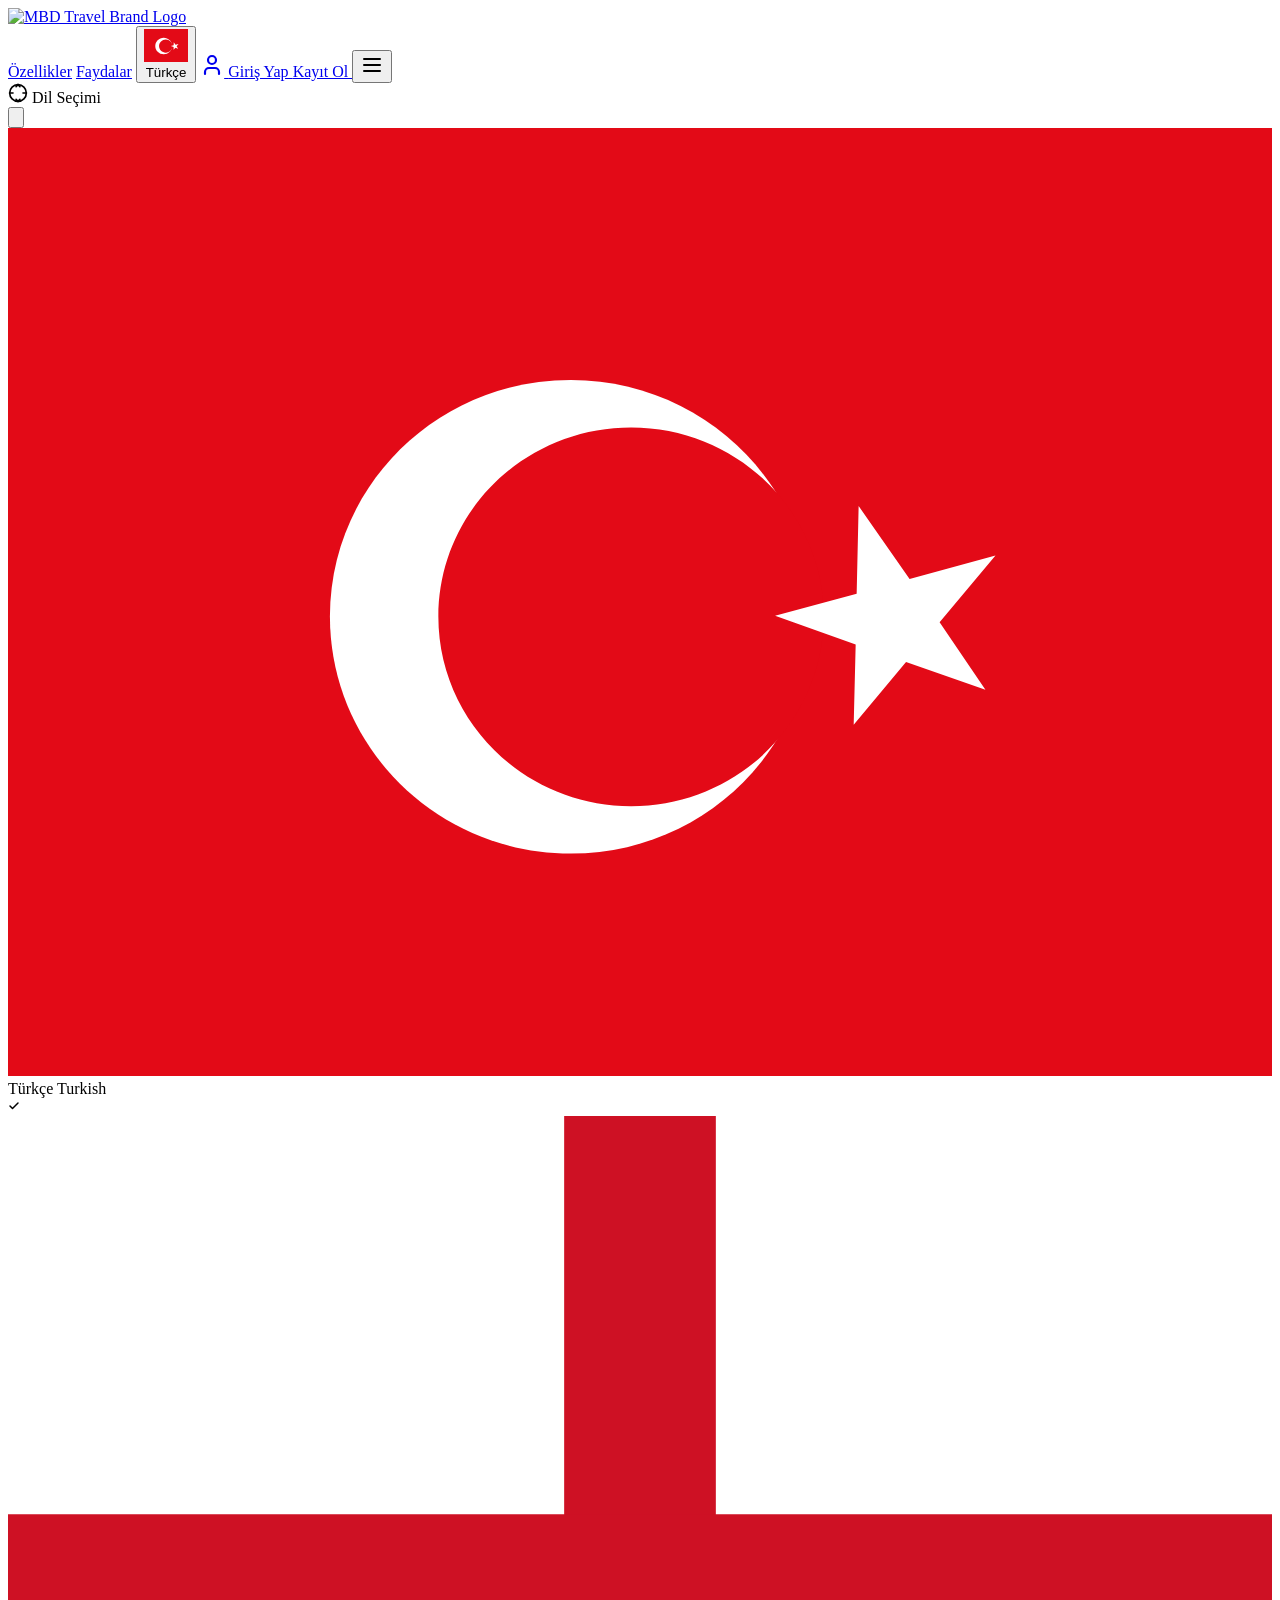
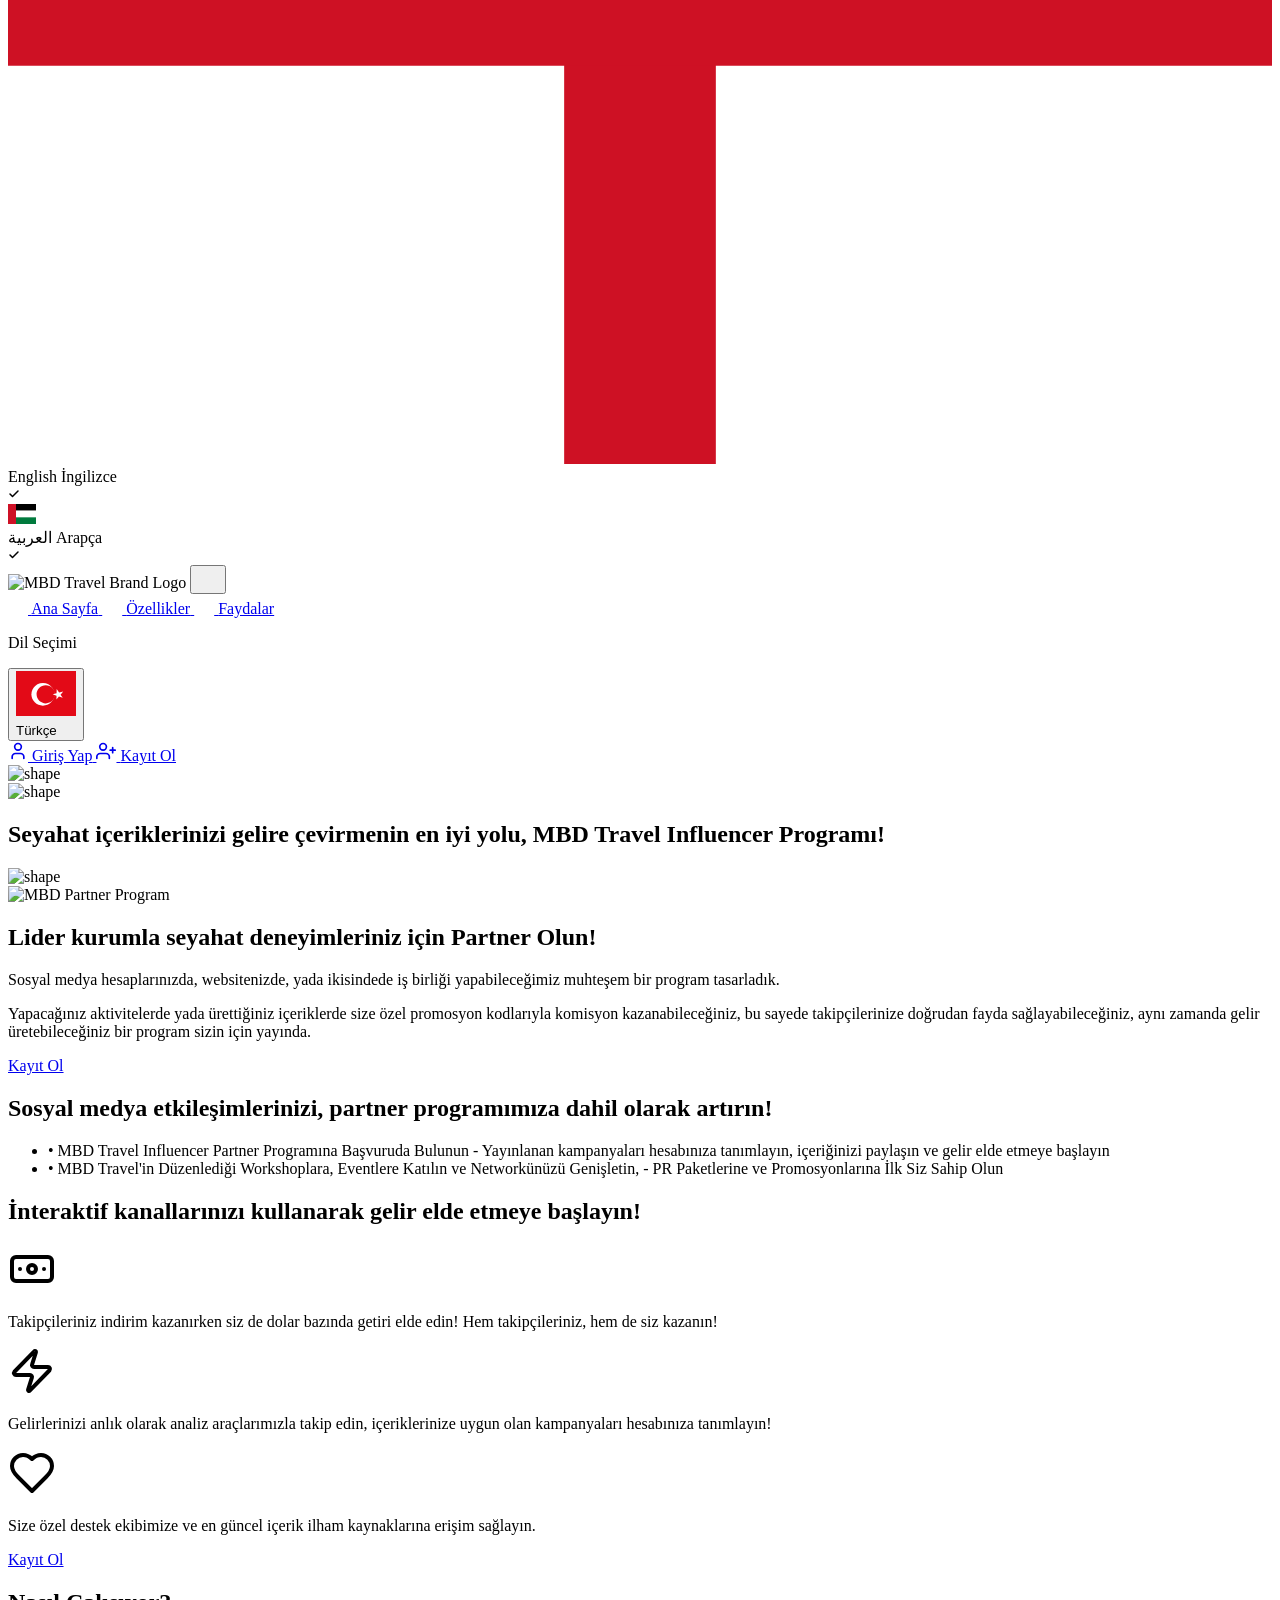
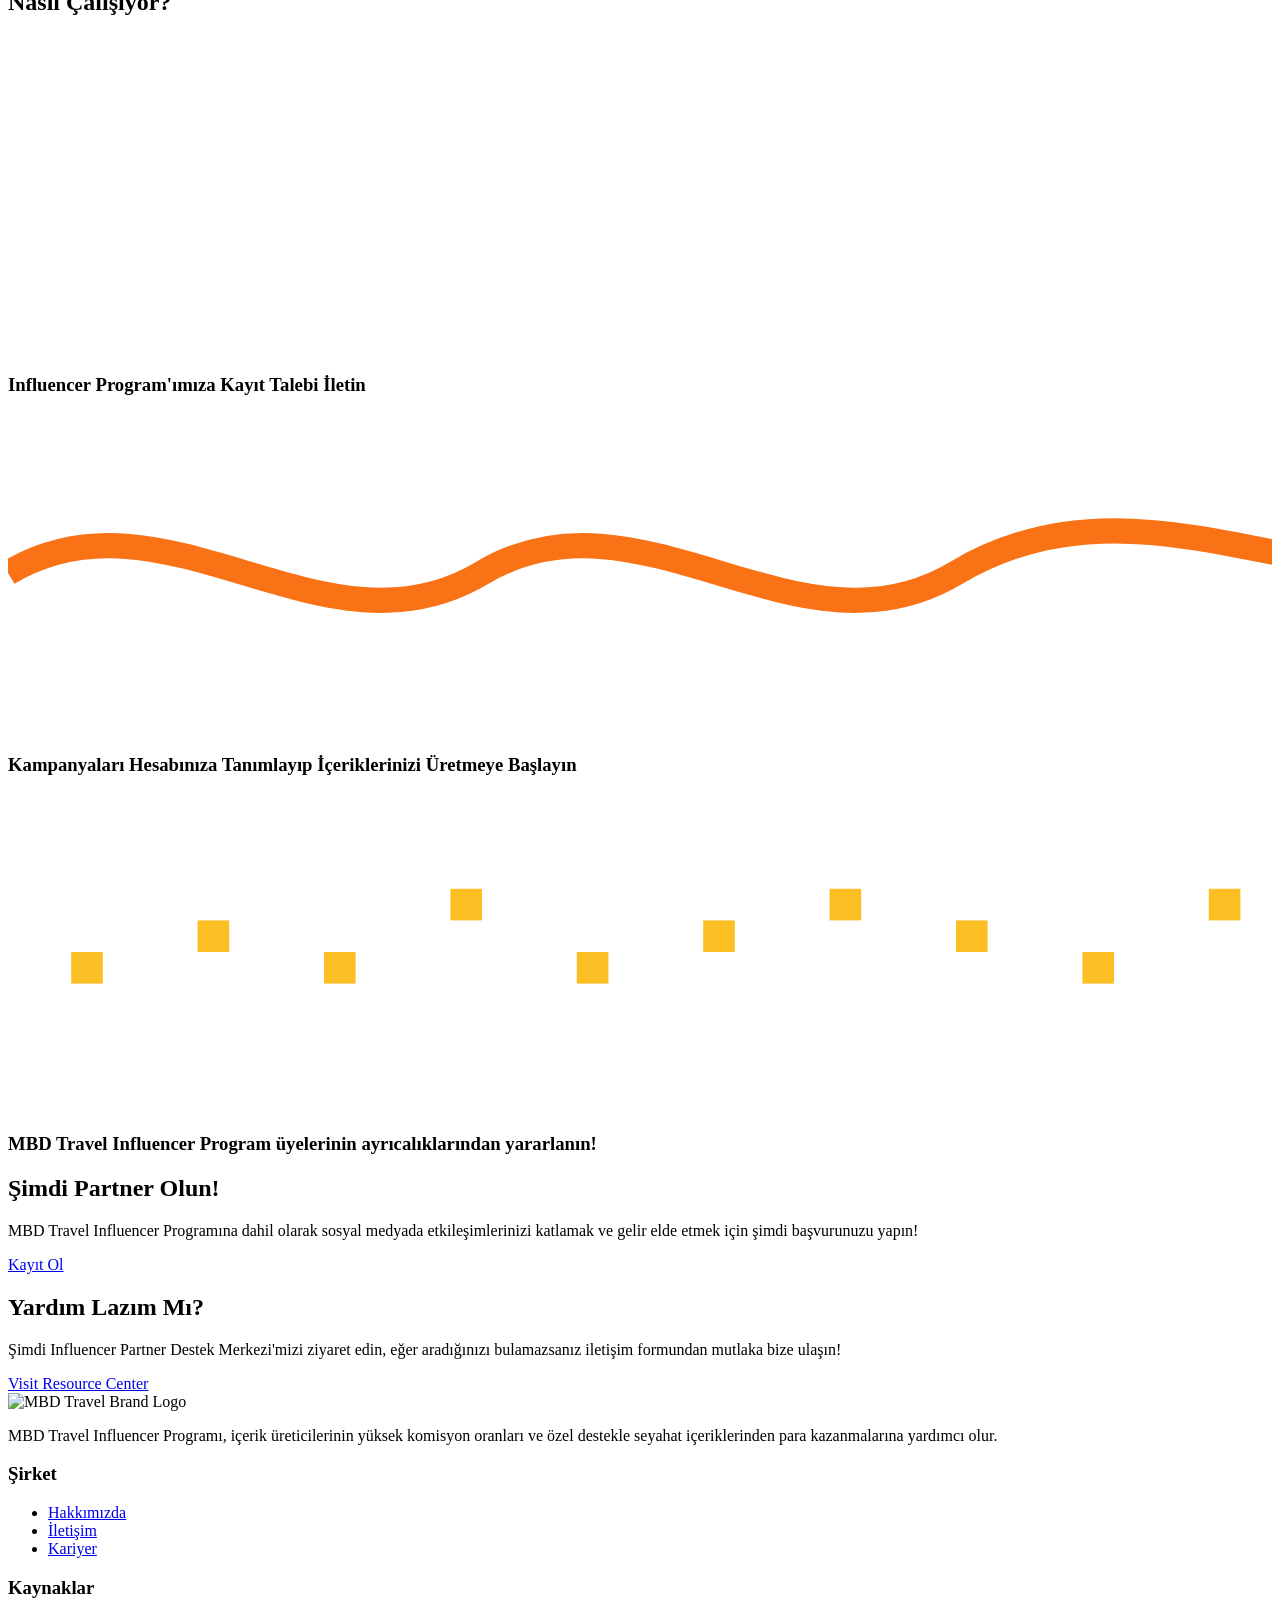
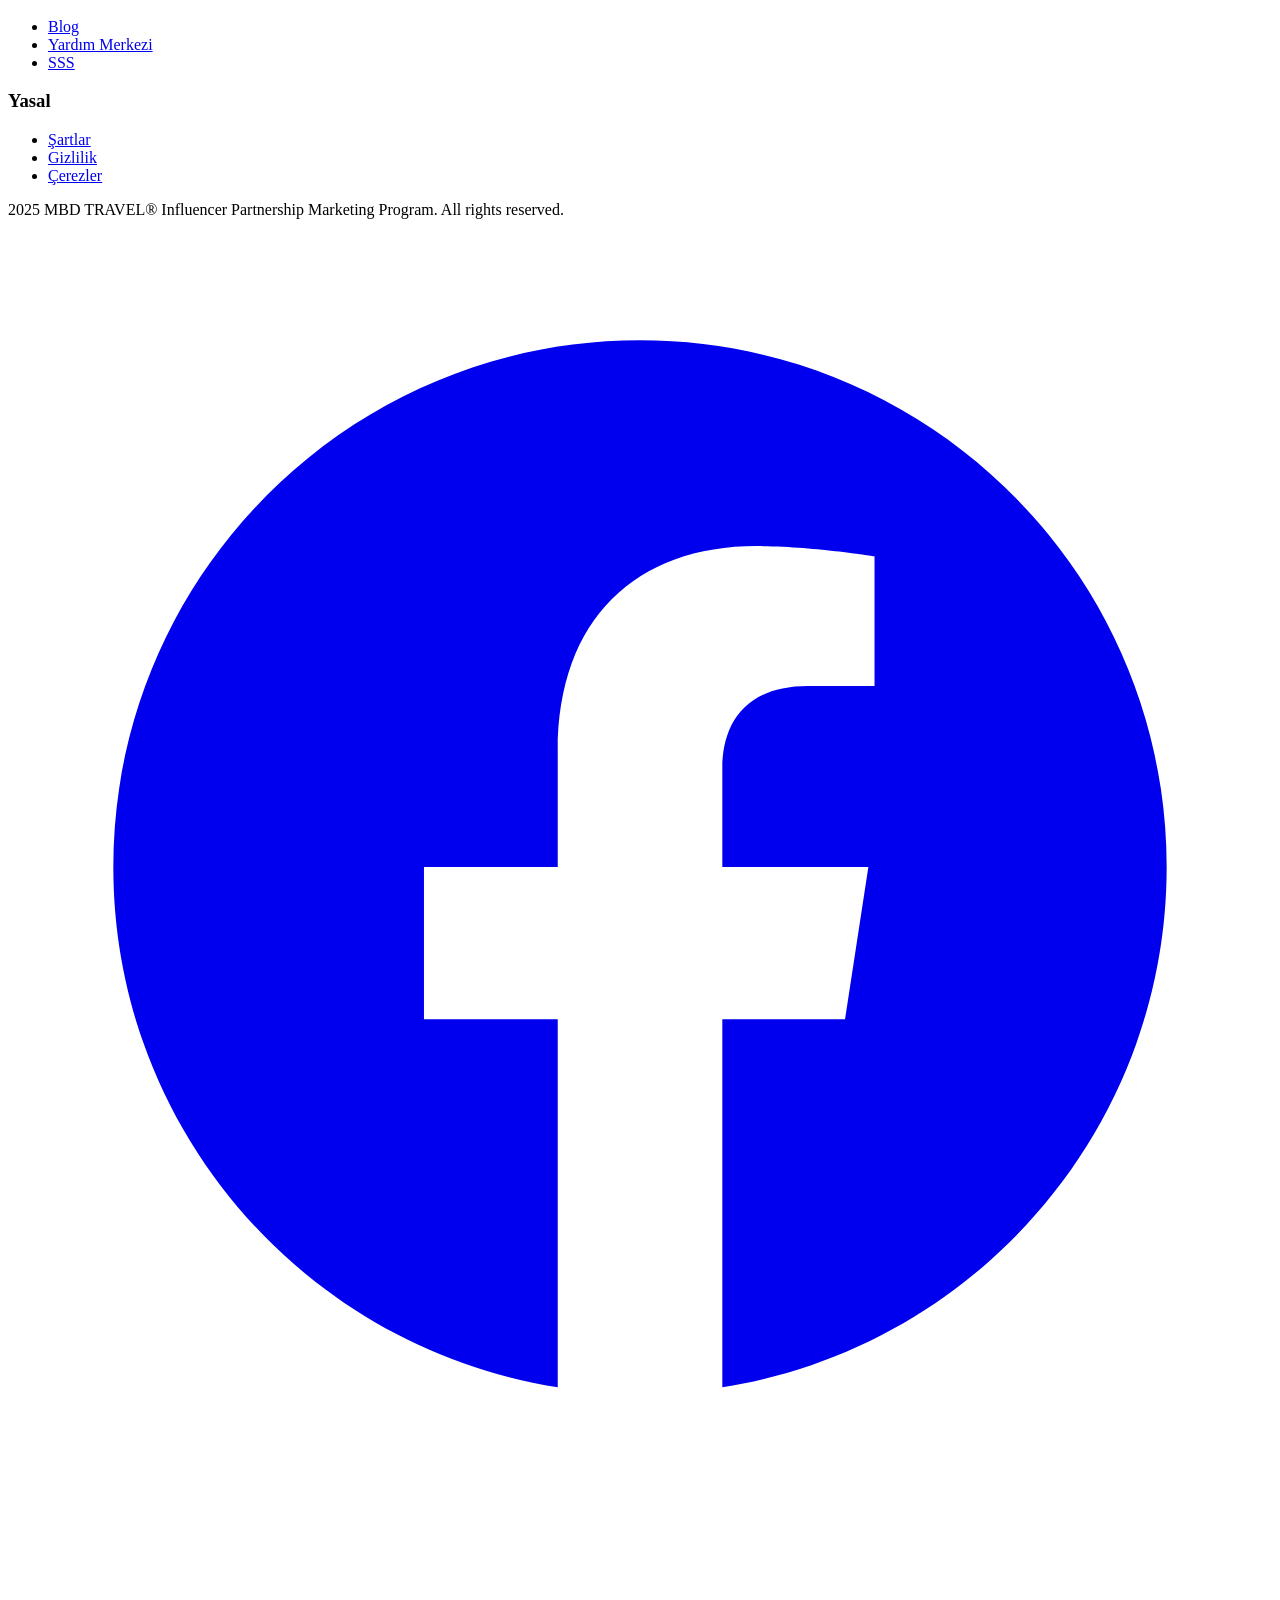
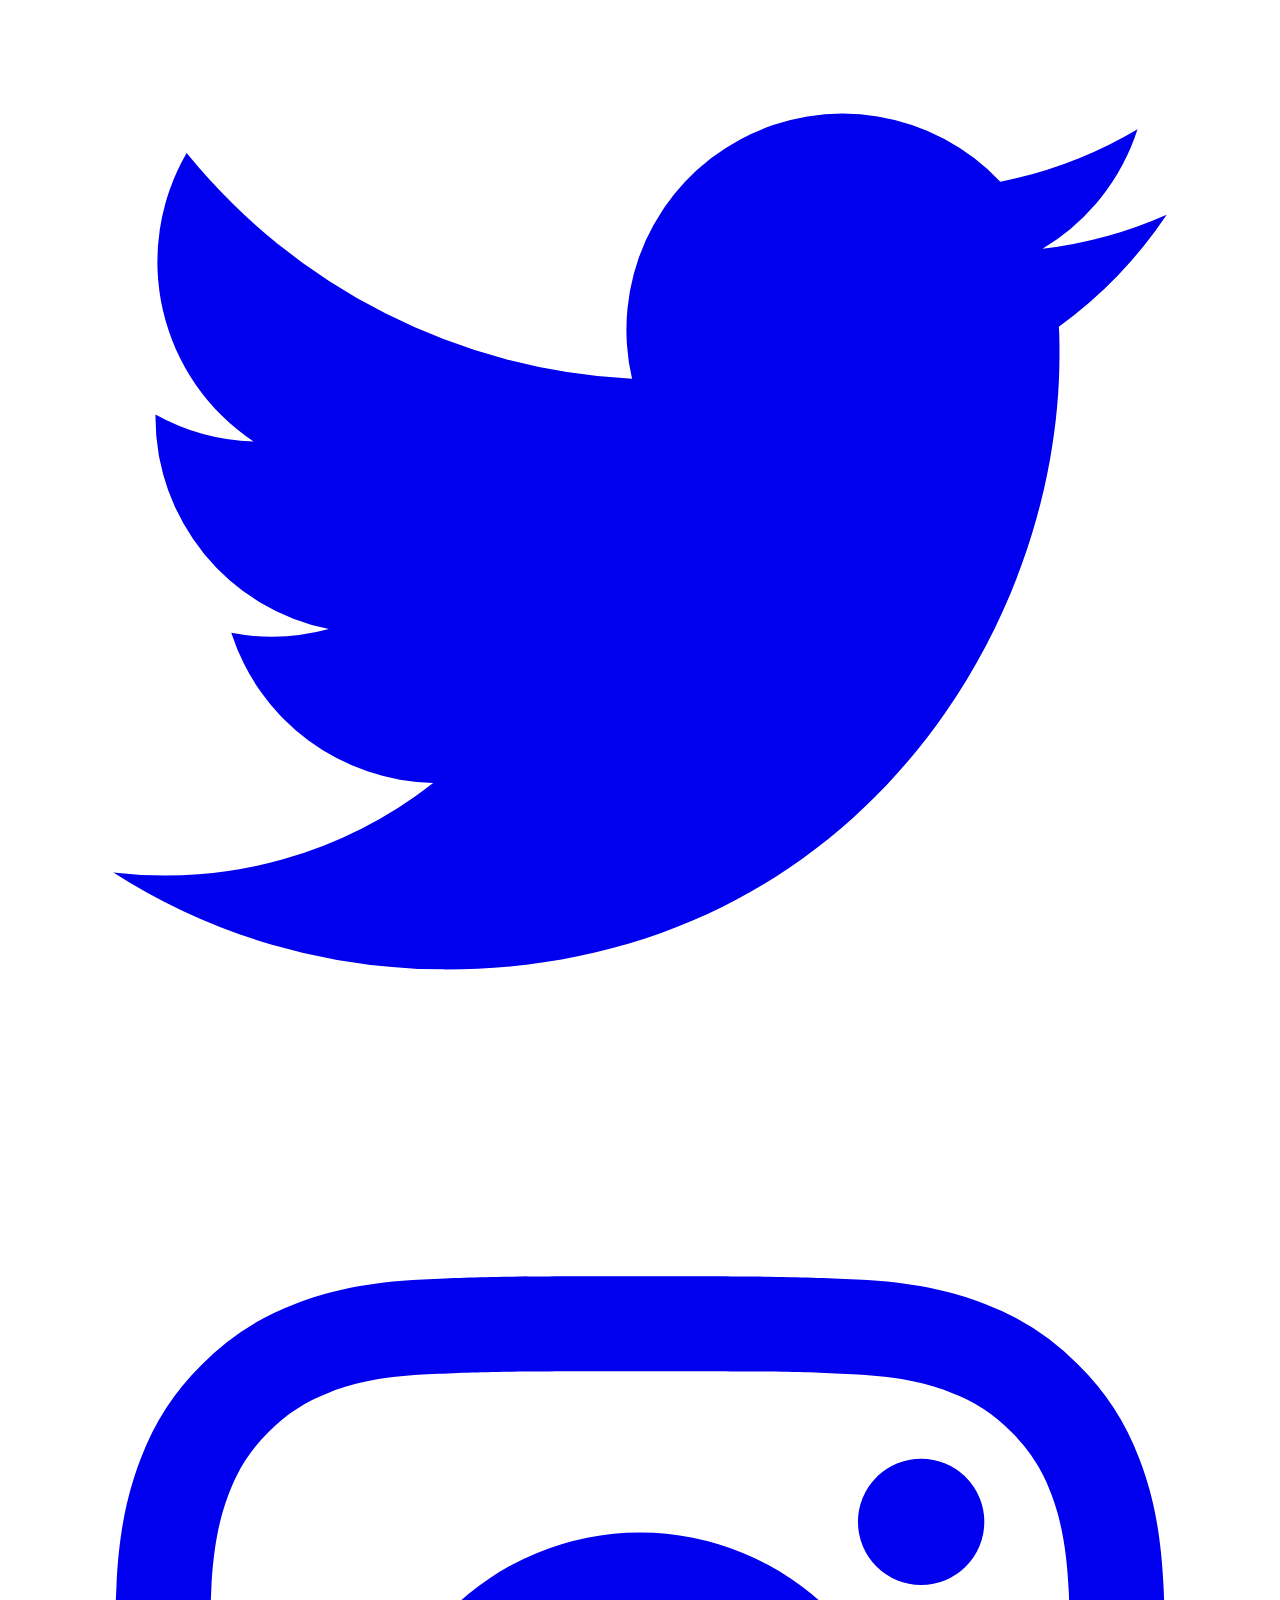
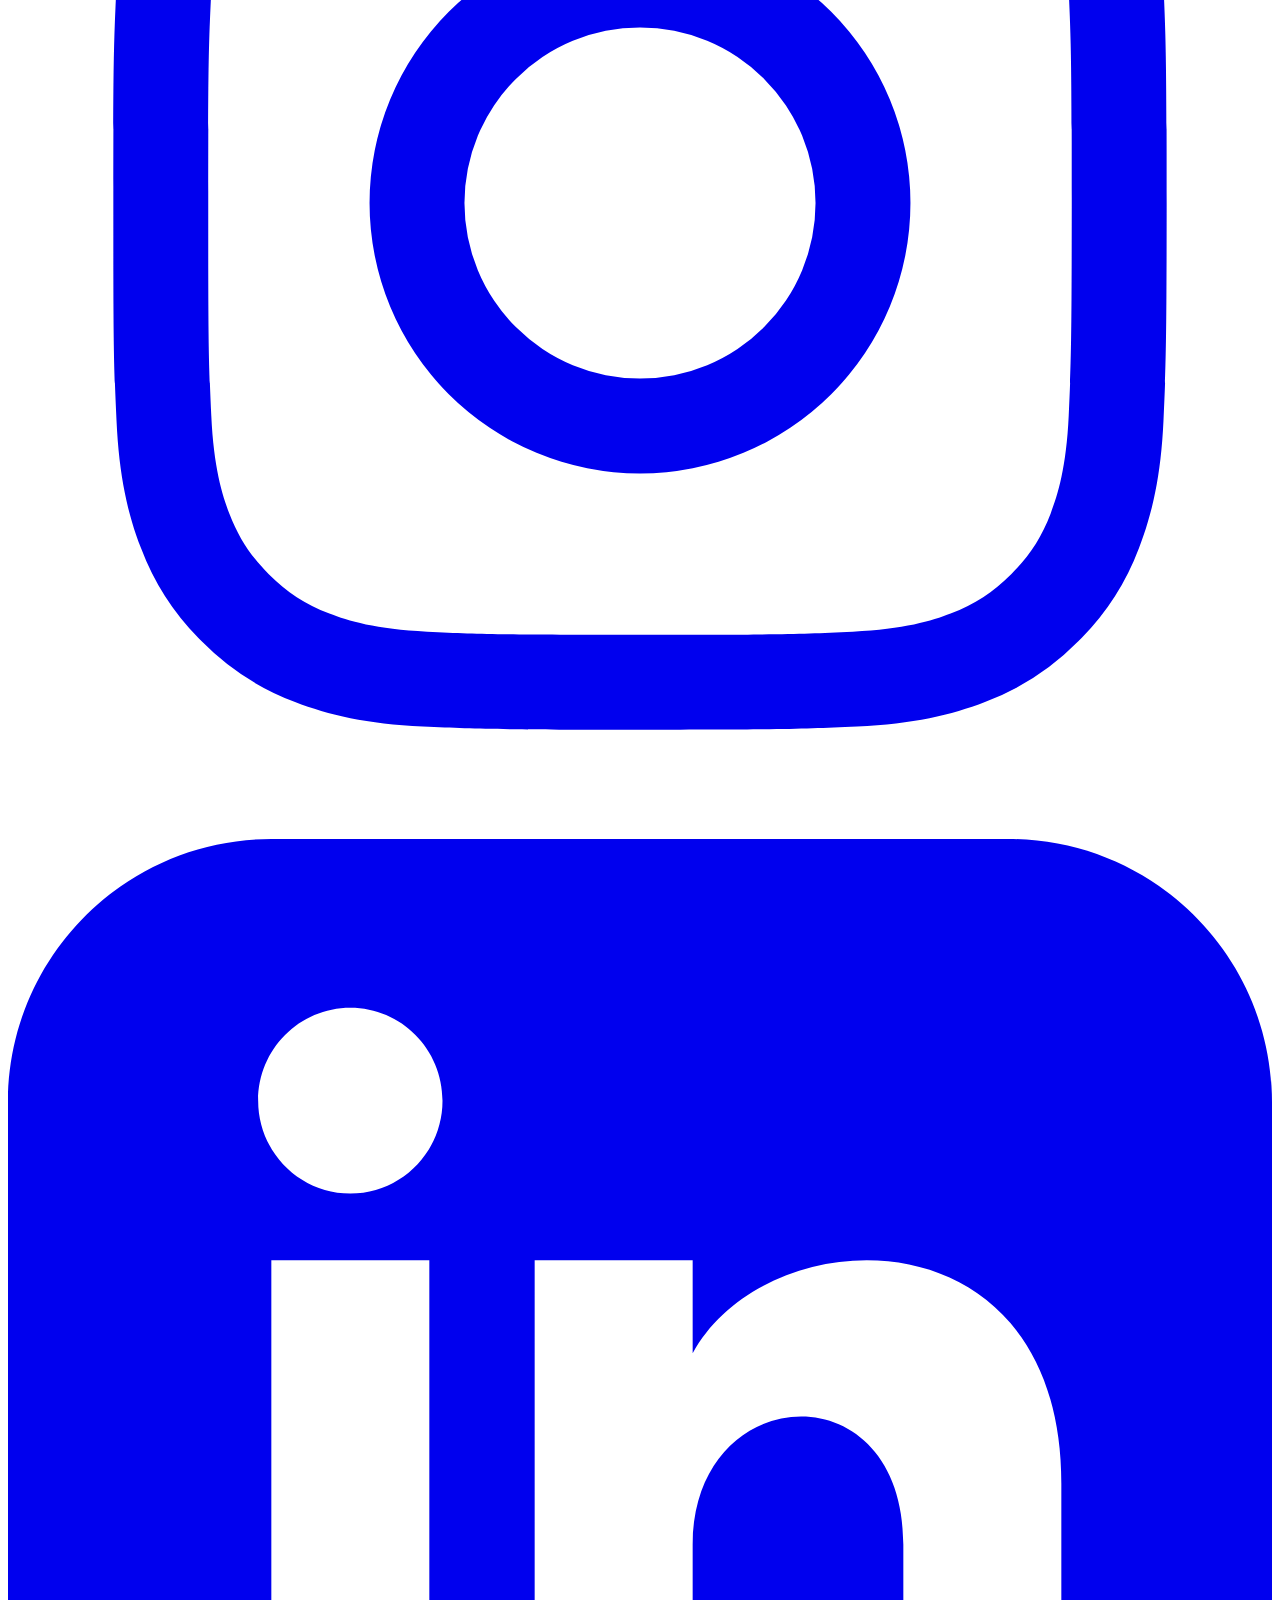
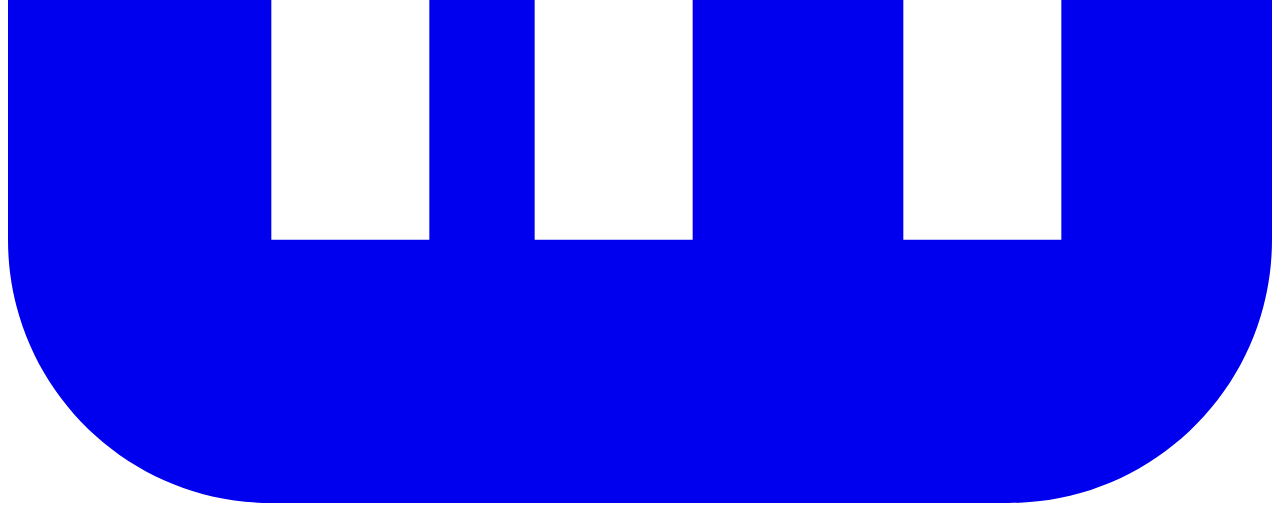
==== commit ddf62c85: "P27" ====
--- a/src/main/index.html
+++ b/src/main/index.html
@@ -158,7 +158,7 @@
               height="24"
               viewBox="0 0 24 24"
               fill="none"
-              stroke="currentColor"
+              stroke="#000"
               stroke-width="2"
               stroke-linecap="round"
               stroke-linejoin="round"
@@ -416,8 +416,8 @@
               height="20"
               viewBox="0 0 24 24"
               fill="none"
-              stroke="currentColor"
-              stroke-width="2"
+              stroke="rgb(var(--primary-950))"
+              stroke-width="2.25"
               stroke-linecap="round"
               stroke-linejoin="round"
             >
@@ -433,7 +433,7 @@
           <div class="mb-6 space-y-1">
             <a
               href="#"
-              class="group flex items-center rounded-lg px-4 py-3 text-gray-800 transition-all duration-200 hover:bg-primary-50"
+              class="group flex items-center rounded-lg px-4 py-3 transition-all duration-200 hover:bg-primary-50"
             >
               <svg
                 xmlns="http://www.w3.org/2000/svg"
@@ -441,20 +441,20 @@
                 height="20"
                 viewBox="0 0 24 24"
                 fill="none"
-                stroke="currentColor"
+                stroke="rgb(var(--primary-500))"
                 stroke-width="2"
                 stroke-linecap="round"
                 stroke-linejoin="round"
-                class="mr-3 text-gray-500 transition-colors group-hover:text-primary-600"
+                class="mr-3"
               >
                 <path d="m3 9 9-7 9 7v11a2 2 0 0 1-2 2H5a2 2 0 0 1-2-2z"></path>
                 <polyline points="9 22 9 12 15 12 15 22"></polyline>
               </svg>
-              <span class="font-medium">Ana Sayfa</span>
+              <span class="font-medium text-primary-950">Ana Sayfa</span>
             </a>
             <a
               href="#how-it-works"
-              class="group flex items-center rounded-lg px-4 py-3 text-gray-800 transition-all duration-200 hover:bg-primary-50"
+              class="group flex items-center rounded-lg px-4 py-3 transition-all duration-200 hover:bg-primary-50"
             >
               <svg
                 xmlns="http://www.w3.org/2000/svg"
@@ -462,7 +462,7 @@
                 height="20"
                 viewBox="0 0 24 24"
                 fill="none"
-                stroke="currentColor"
+                stroke="rgb(var(--primary-500))"
                 stroke-width="2"
                 stroke-linecap="round"
                 stroke-linejoin="round"
@@ -474,11 +474,11 @@
                 <circle cx="17" cy="17" r="3"></circle>
                 <path d="M10 17h4"></path>
               </svg>
-              <span class="font-medium">Özellikler</span>
+              <span class="font-medium text-primary-950">Özellikler</span>
             </a>
             <a
               href="#benefits"
-              class="group flex items-center rounded-lg px-4 py-3 text-gray-800 transition-all duration-200 hover:bg-primary-50"
+              class="group flex items-center rounded-lg px-4 py-3 transition-all duration-200 hover:bg-primary-50"
             >
               <svg
                 xmlns="http://www.w3.org/2000/svg"
@@ -486,7 +486,7 @@
                 height="20"
                 viewBox="0 0 24 24"
                 fill="none"
-                stroke="currentColor"
+                stroke="rgb(var(--primary-500))"
                 stroke-width="2"
                 stroke-linecap="round"
                 stroke-linejoin="round"
@@ -494,13 +494,13 @@
               >
                 <path d="M12 22s8-4 8-10V5l-8-3-8 3v7c0 6 8 10 8 10z"></path>
               </svg>
-              <span class="font-medium">Faydalar</span>
+              <span class="font-medium text-primary-950">Faydalar</span>
             </a>
           </div>
 
           <!-- Dil Seçimi -->
           <div class="mb-6">
-            <p class="mb-2 px-4 text-xs font-medium uppercase text-gray-500">
+            <p class="mb-2 px-4 text-xs font-medium uppercase text-primary-950">
               Dil Seçimi
             </p>
             <button
@@ -533,14 +533,14 @@
                   </g>
                 </svg>
               </div>
-              <span class="font-medium">Türkçe</span>
+              <span class="font-medium text-primary-950">Türkçe</span>
               <svg
                 xmlns="http://www.w3.org/2000/svg"
                 width="16"
                 height="16"
                 viewBox="0 0 24 24"
                 fill="none"
-                stroke="currentColor"
+                stroke="rgb(var(--primary-950))"
                 stroke-width="2"
                 stroke-linecap="round"
                 stroke-linejoin="round"
@@ -603,7 +603,7 @@
     <main class="">
       <!-- Hero Section -->
       <section
-        class="relative mx-auto flex w-full max-w-7xl flex-col overflow-hidden px-1 pb-10 pt-24 md:min-h-[320px] md:flex-row md:justify-between md:gap-8 md:px-8 md:pb-0 lg:pt-0"
+        class="relative mx-auto flex w-full max-w-7xl flex-col overflow-hidden px-1 pb-12 pt-[6.5rem] md:min-h-[320px] md:flex-row md:justify-between md:gap-8 md:px-8 md:pb-0 lg:pt-0"
       >
         <!-- Şekil (sol) -->
         <div class="absolute left-8 top-0 hidden pt-24 md:block lg:pt-0">
@@ -679,7 +679,7 @@
 
             <!-- Content overlay -->
             <div
-              class="absolute inset-0 z-30 flex items-start py-6 md:items-center"
+              class="absolute inset-0 z-30 flex items-start pb-6 pt-8 md:items-center"
             >
               <div class="mx-auto flex w-full max-w-7xl flex-col md:flex-row">
                 <!-- Boş sol taraf (mobilde tam genişlik) -->
@@ -687,11 +687,11 @@
 
                 <!-- Sağ taraftaki içerik bölümü -->
                 <div
-                  class="w-full px-6 text-primary-950 md:w-1/2 md:px-12 md:py-0 md:text-gray-200"
+                  class="w-full px-6 text-primary-900 md:w-1/2 md:px-12 md:py-0 md:text-gray-200"
                 >
                   <!-- Başlık -->
                   <h2
-                    class="mb-4 text-3xl font-bold text-primary-950 md:mb-6 md:text-4xl md:text-white"
+                    class="mb-4 text-3xl font-bold text-primary-900 md:mb-6 md:text-4xl md:text-white"
                   >
                     Lider kurumla seyahat deneyimleriniz için Partner Olun!
                   </h2>
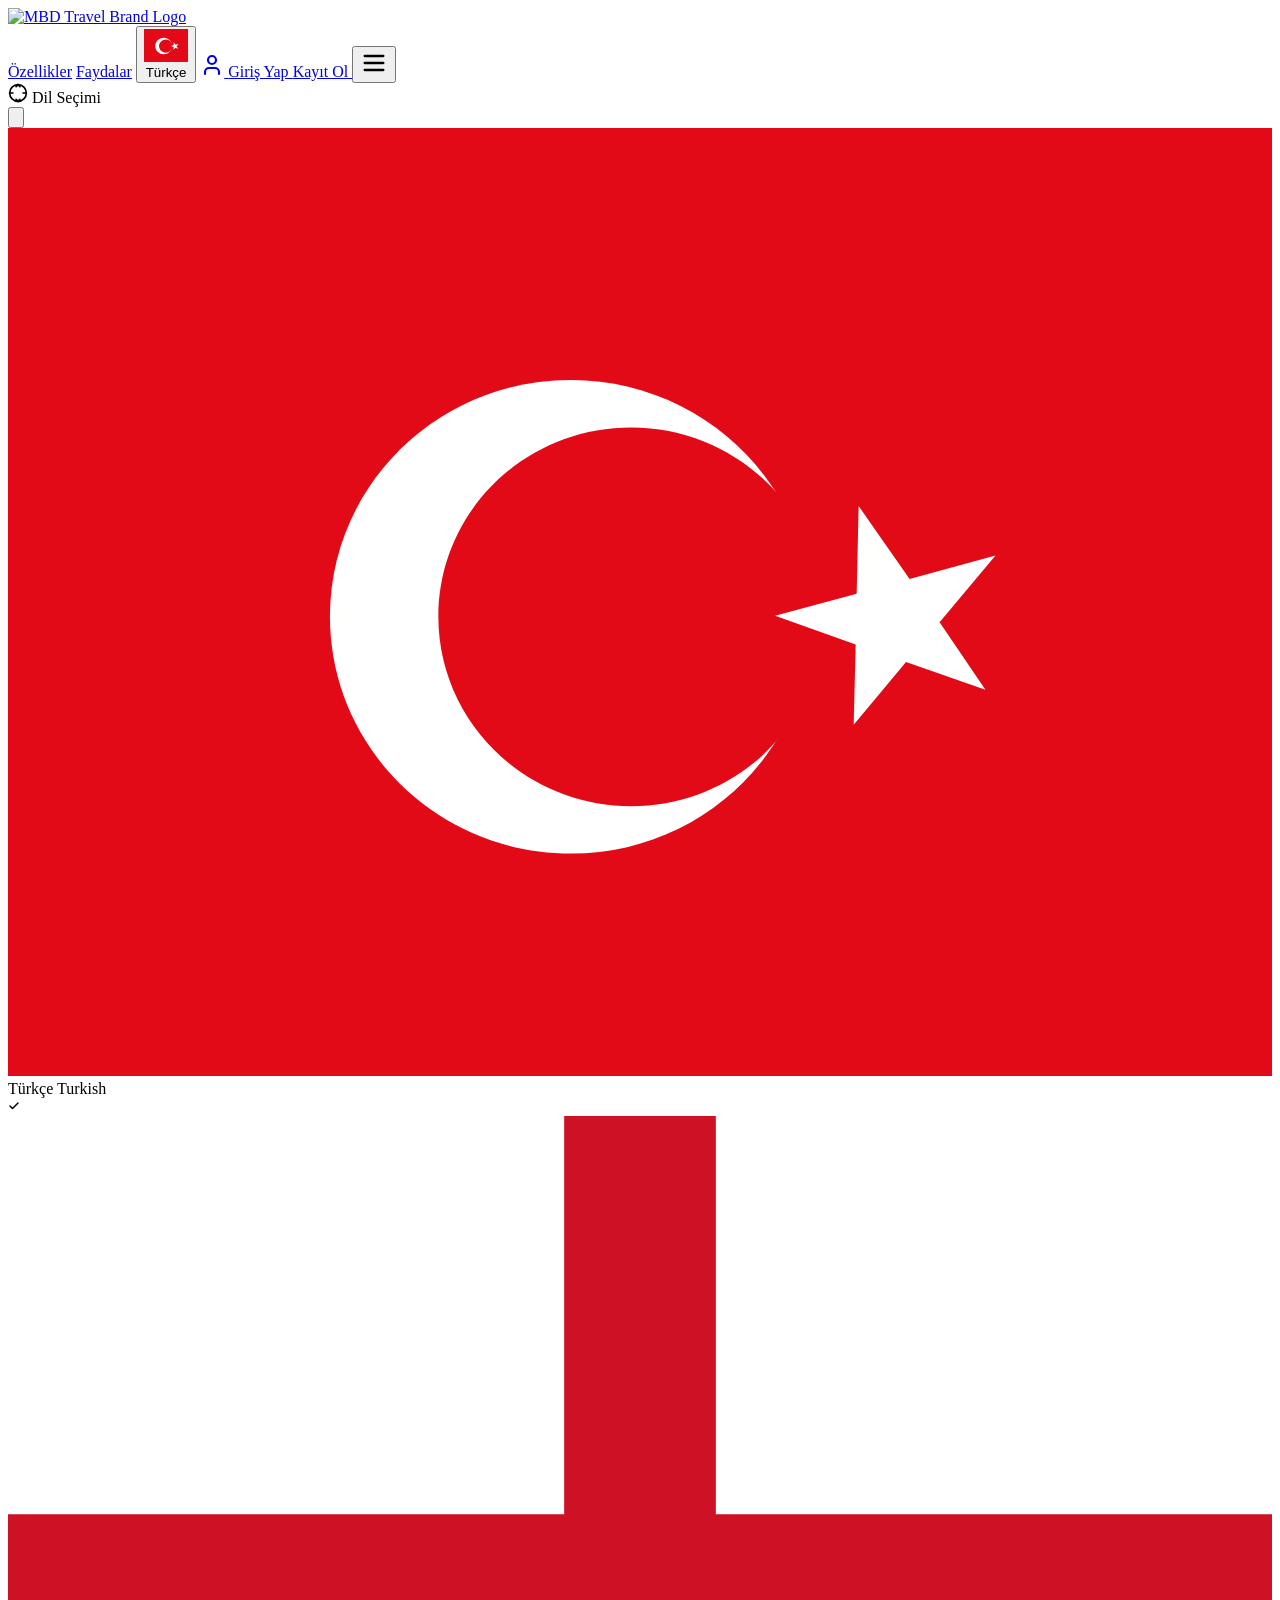
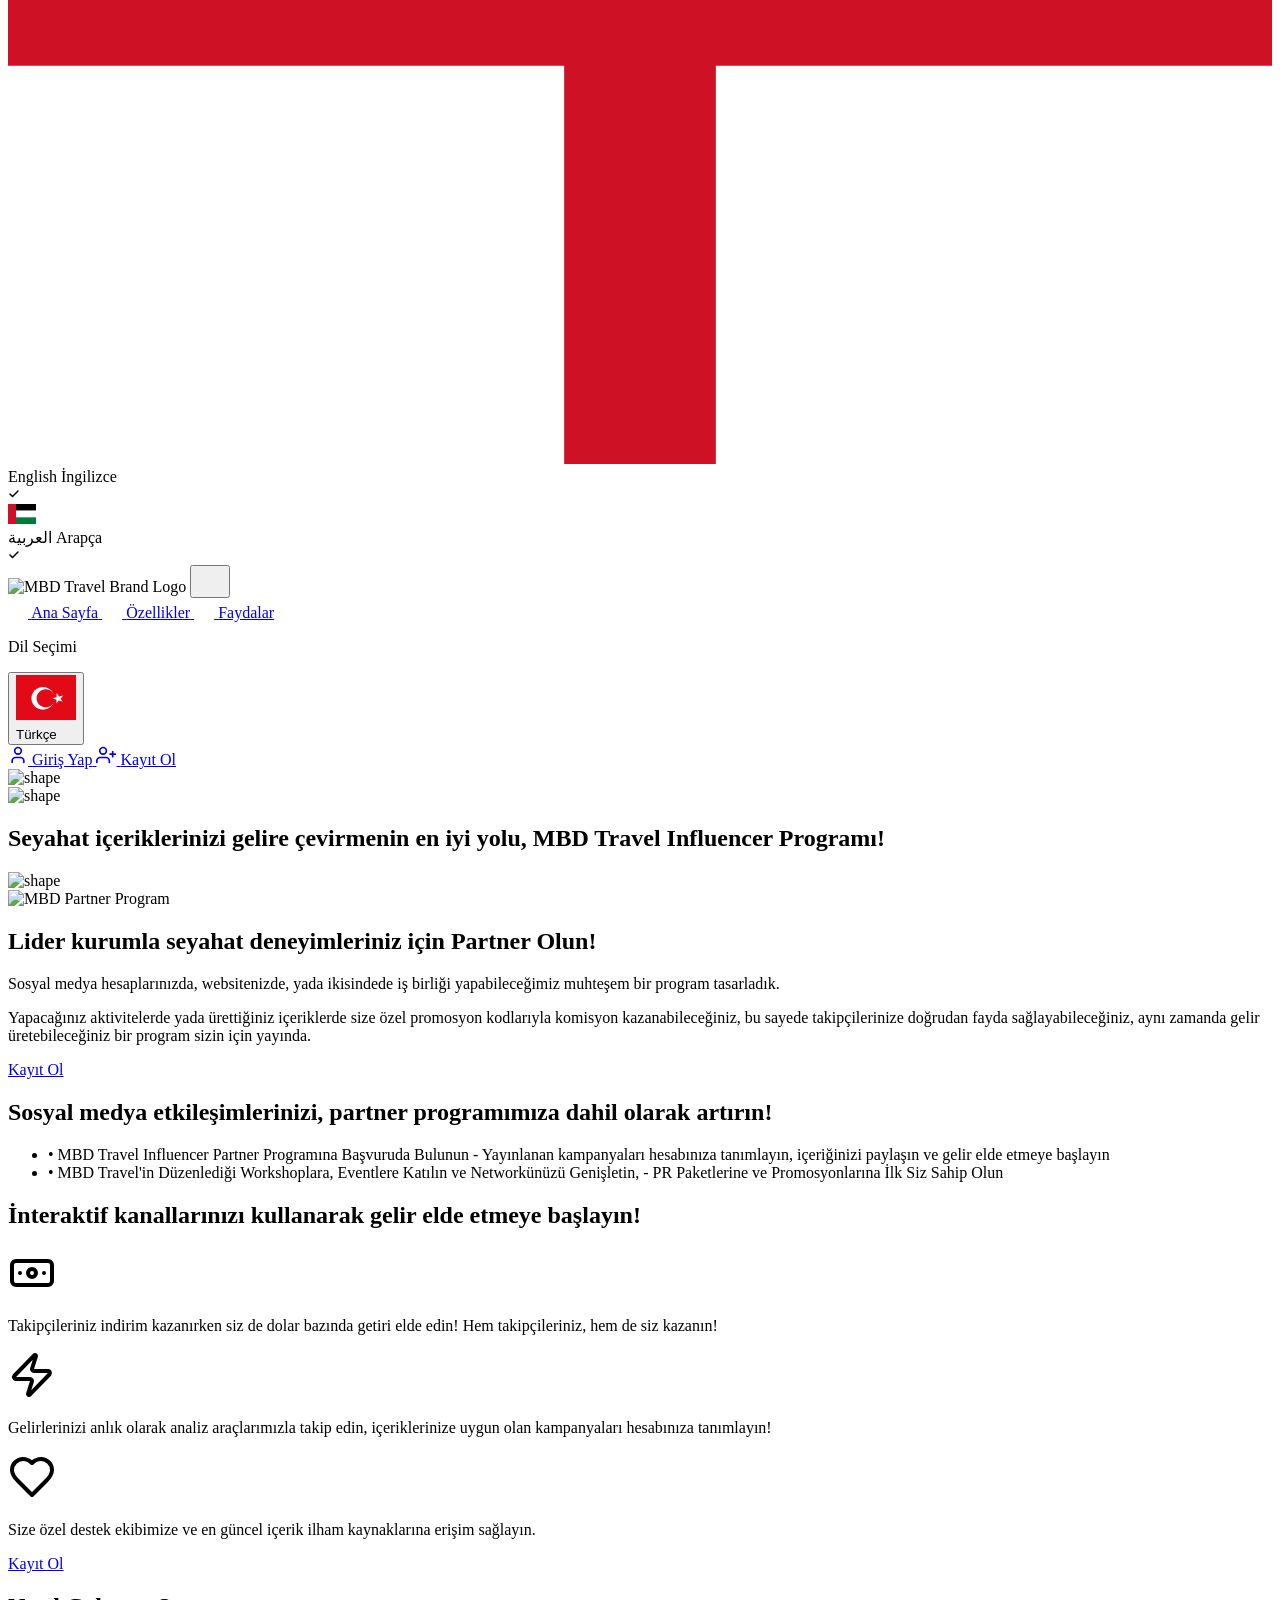
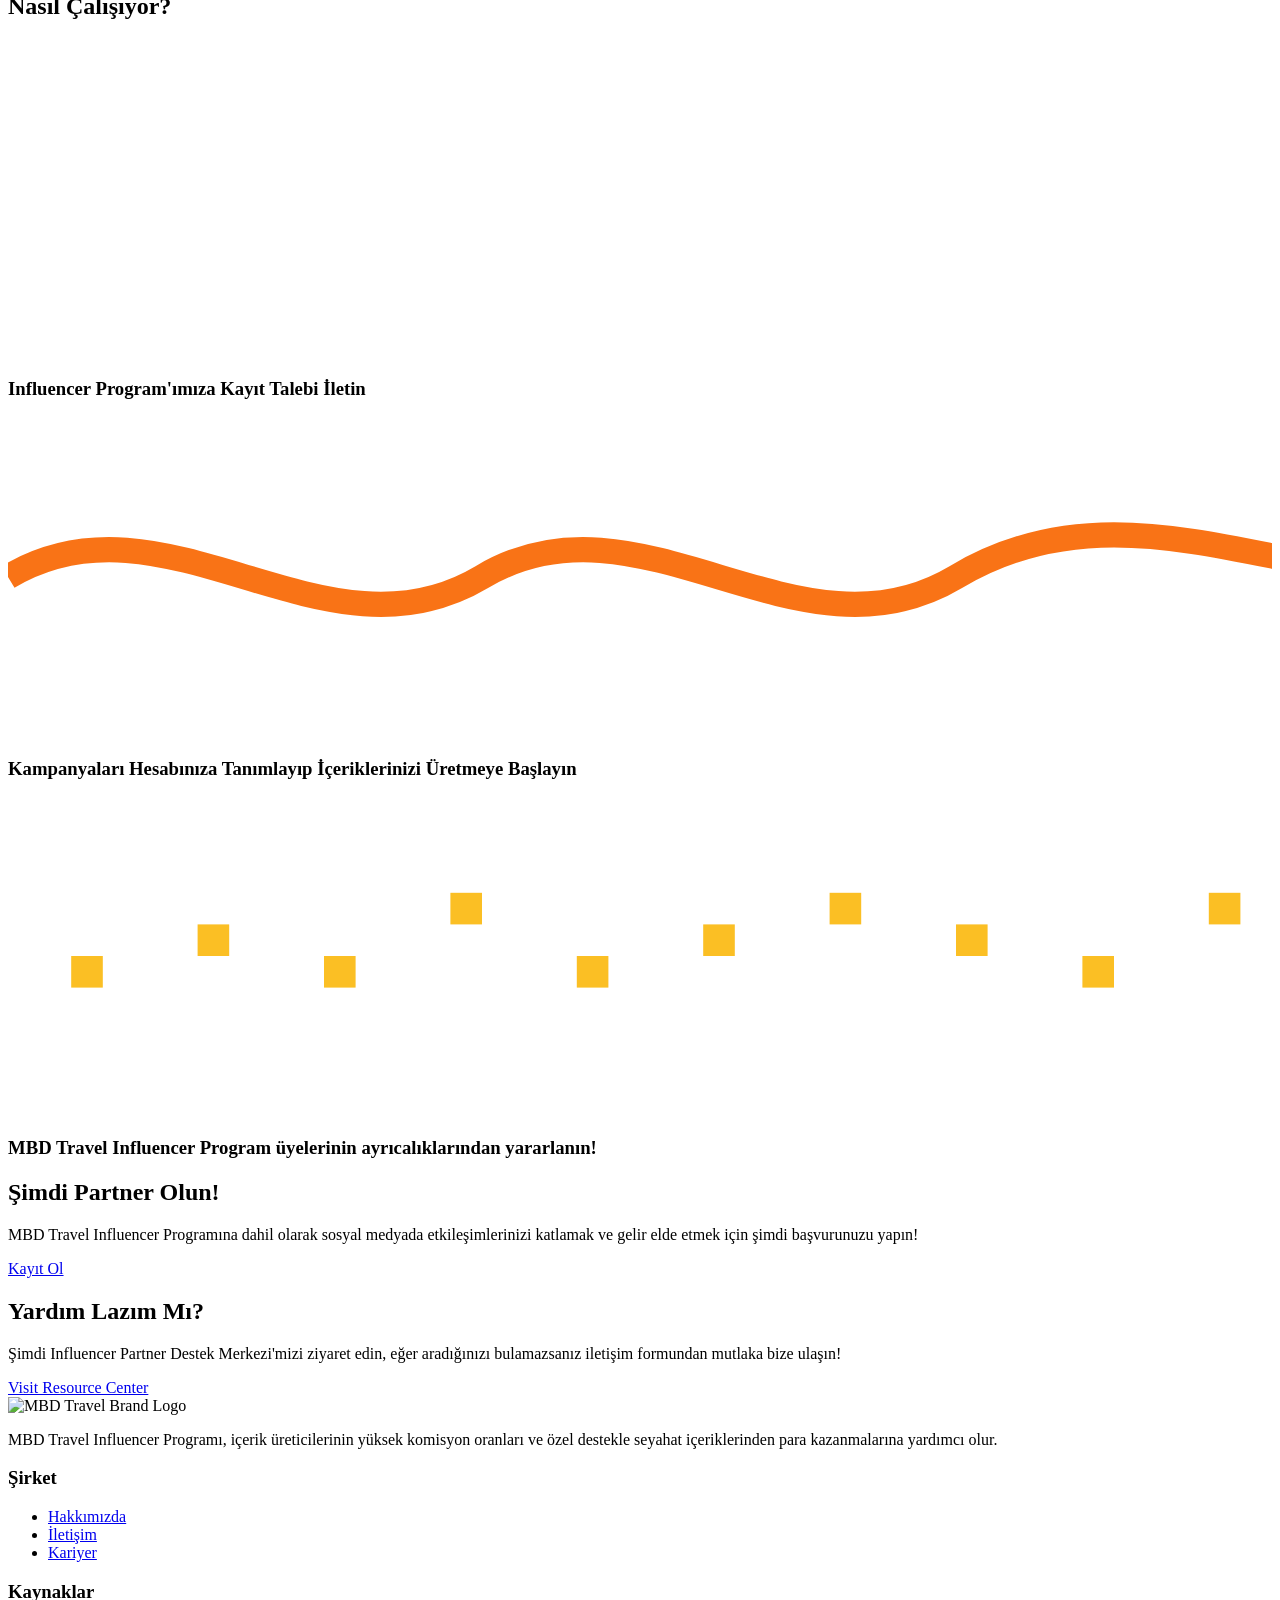
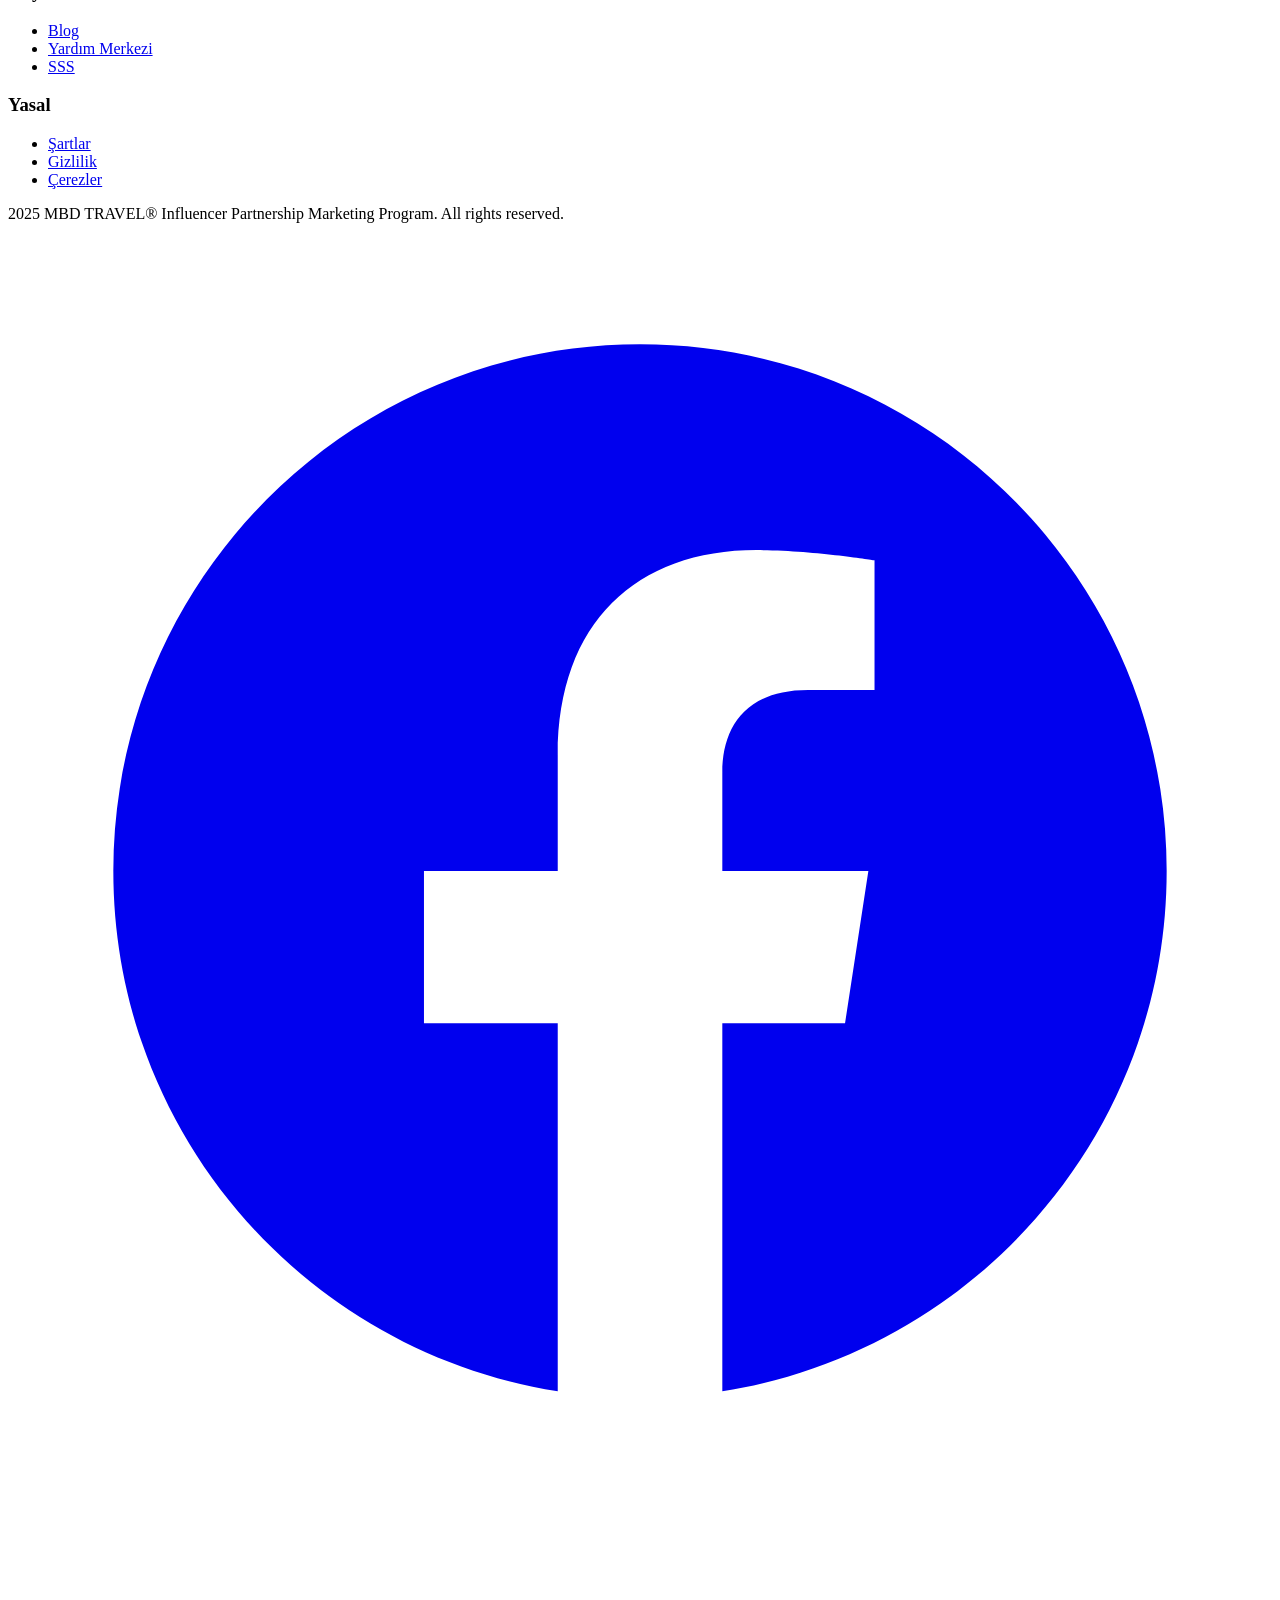
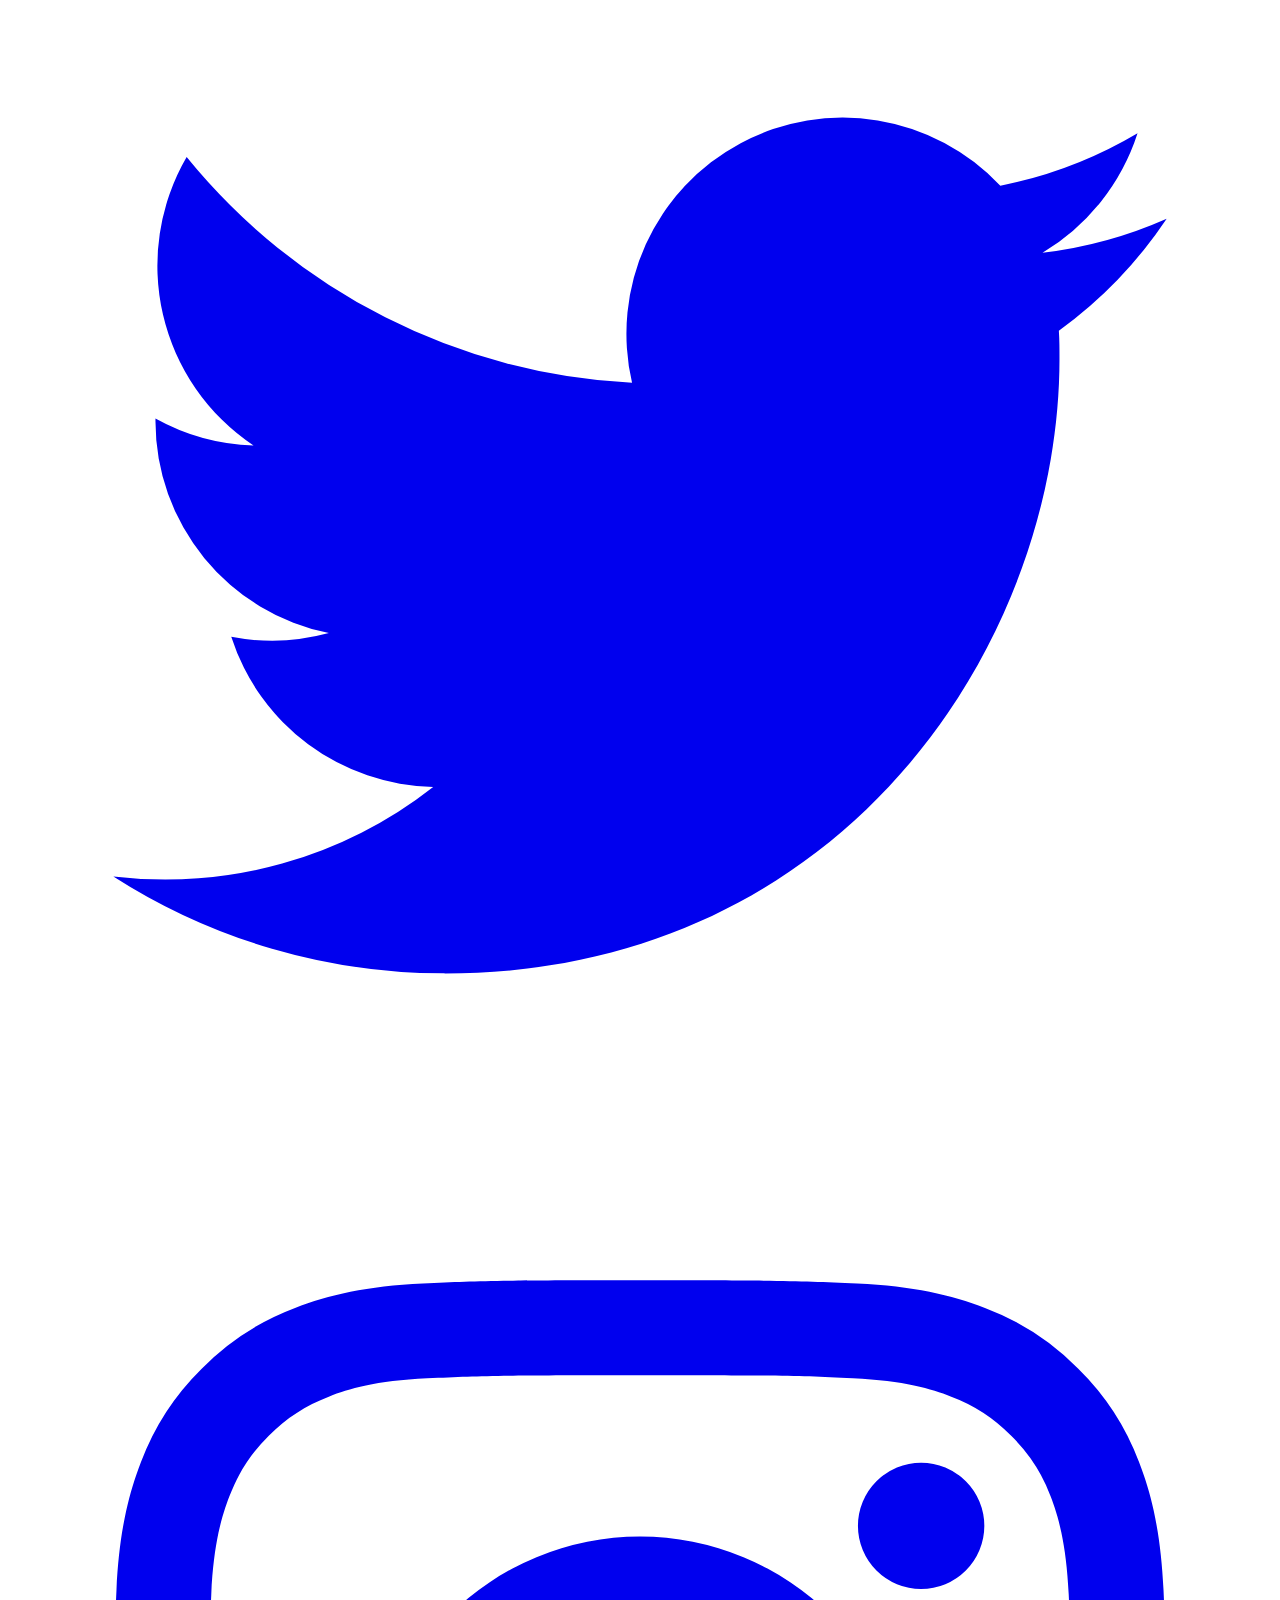
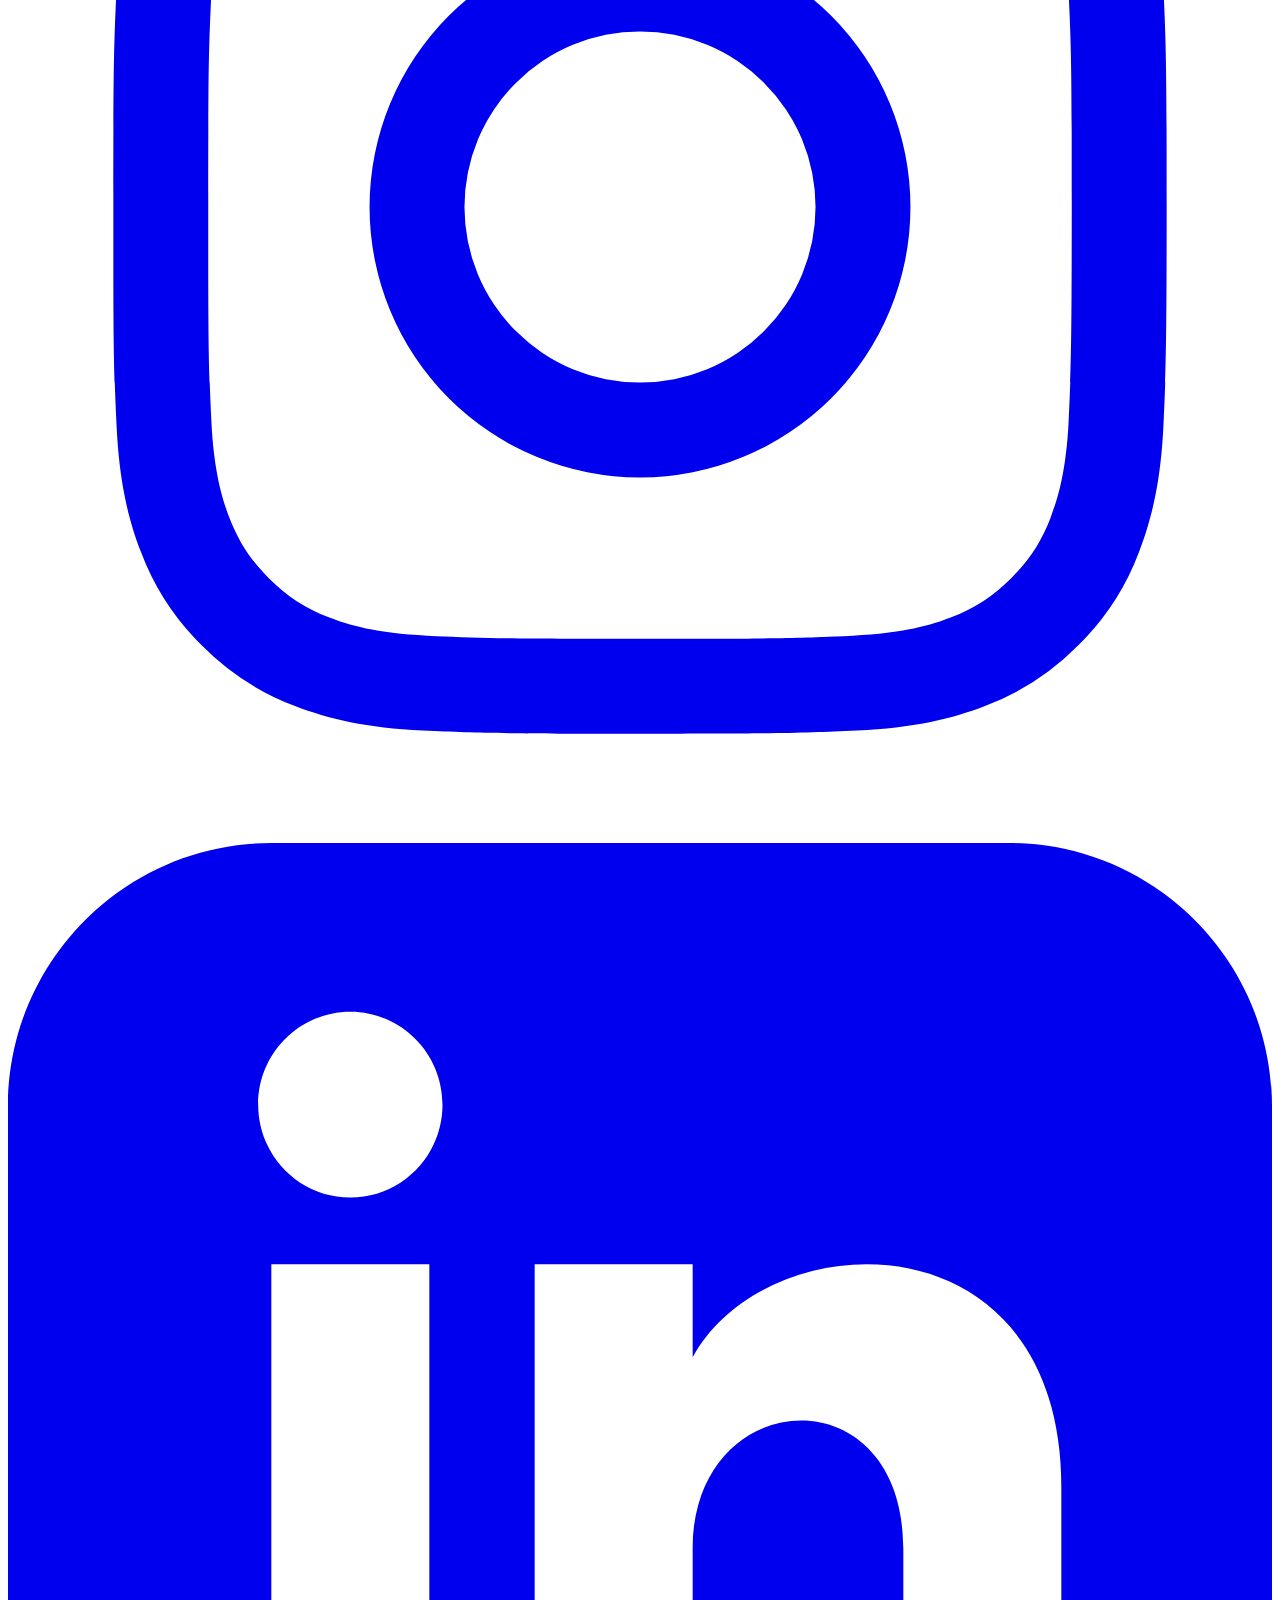
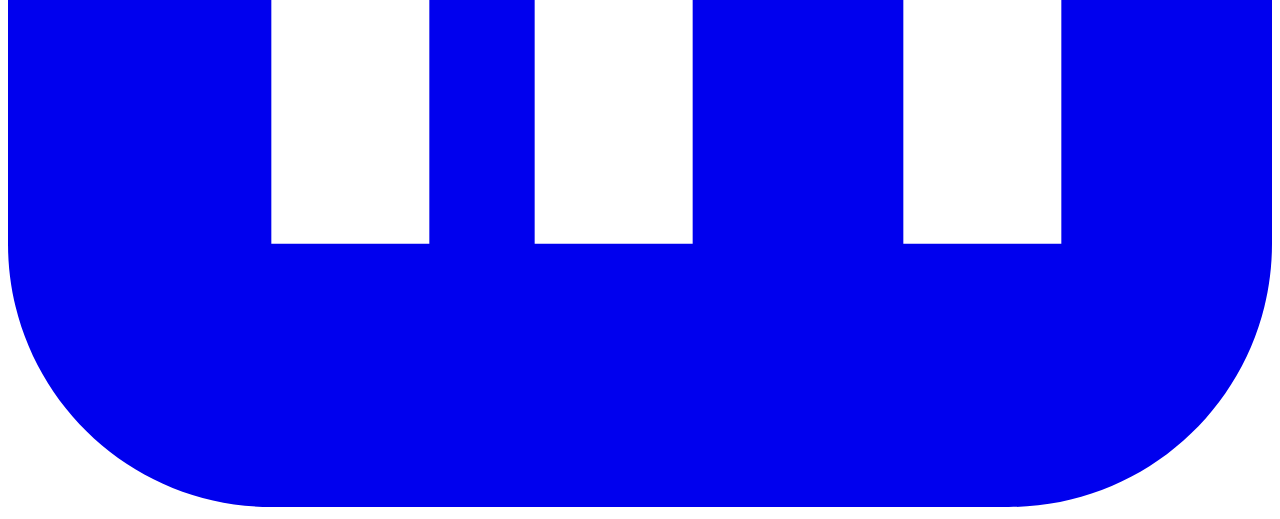
==== commit 188f5c6b: "P28" ====
--- a/src/main/index.html
+++ b/src/main/index.html
@@ -154,8 +154,8 @@
           >
             <svg
               xmlns="http://www.w3.org/2000/svg"
-              width="24"
-              height="24"
+              width="28"
+              height="28"
               viewBox="0 0 24 24"
               fill="none"
               stroke="#000"
@@ -399,7 +399,7 @@
       >
         <!-- Menü Header -->
         <div
-          class="flex items-center justify-between border-b border-gray-100 p-4"
+          class="flex items-center justify-between border-b border-gray-100 px-2 py-4"
         >
           <img
             src="https://mbdtravel.project-test.info/assets/images/brand-images/logo.svg"
@@ -412,11 +412,11 @@
           >
             <svg
               xmlns="http://www.w3.org/2000/svg"
-              width="20"
-              height="20"
+              width="24"
+              height="24"
               viewBox="0 0 24 24"
               fill="none"
-              stroke="rgb(var(--primary-950))"
+              stroke="rgb(var(--gray-950))"
               stroke-width="2.25"
               stroke-linecap="round"
               stroke-linejoin="round"
@@ -428,7 +428,7 @@
         </div>
 
         <!-- Menü İçeriği -->
-        <div class="flex flex-col p-4">
+        <div class="flex flex-col px-2 py-4">
           <!-- Ana Menü Seçenekleri -->
           <div class="mb-6 space-y-1">
             <a
@@ -450,7 +450,7 @@
                 <path d="m3 9 9-7 9 7v11a2 2 0 0 1-2 2H5a2 2 0 0 1-2-2z"></path>
                 <polyline points="9 22 9 12 15 12 15 22"></polyline>
               </svg>
-              <span class="font-medium text-primary-950">Ana Sayfa</span>
+              <span class="font-medium text-gray-950">Ana Sayfa</span>
             </a>
             <a
               href="#how-it-works"
@@ -474,7 +474,7 @@
                 <circle cx="17" cy="17" r="3"></circle>
                 <path d="M10 17h4"></path>
               </svg>
-              <span class="font-medium text-primary-950">Özellikler</span>
+              <span class="font-medium text-gray-950">Özellikler</span>
             </a>
             <a
               href="#benefits"
@@ -494,13 +494,13 @@
               >
                 <path d="M12 22s8-4 8-10V5l-8-3-8 3v7c0 6 8 10 8 10z"></path>
               </svg>
-              <span class="font-medium text-primary-950">Faydalar</span>
+              <span class="font-medium text-gray-950">Faydalar</span>
             </a>
           </div>
 
           <!-- Dil Seçimi -->
           <div class="mb-6">
-            <p class="mb-2 px-4 text-xs font-medium uppercase text-primary-950">
+            <p class="mb-2 px-4 text-xs font-medium uppercase text-gray-950">
               Dil Seçimi
             </p>
             <button
@@ -533,14 +533,14 @@
                   </g>
                 </svg>
               </div>
-              <span class="font-medium text-primary-950">Türkçe</span>
+              <span class="font-medium text-gray-950">Türkçe</span>
               <svg
                 xmlns="http://www.w3.org/2000/svg"
                 width="16"
                 height="16"
                 viewBox="0 0 24 24"
                 fill="none"
-                stroke="rgb(var(--primary-950))"
+                stroke="rgb(var(--gray-950))"
                 stroke-width="2"
                 stroke-linecap="round"
                 stroke-linejoin="round"
@@ -627,7 +627,7 @@
           class="relative z-10 mx-auto flex h-full translate-y-[16px] flex-col items-center justify-center px-1 md:min-h-[320px] md:translate-y-[-28px] md:px-0 lg:translate-y-[-16px]"
         >
           <h1
-            class="max-w-[840px] px-4 text-3xl font-bold tracking-tight text-primary-950 sm:text-[clamp(1.5rem,_0.8333rem_+_3.3333vw,_3.5rem)] sm:leading-[clamp(1.7rem,_1.0167rem_+_3.4167vw,_3.75rem)] md:px-8"
+            class="max-w-[840px] px-4 text-3xl font-bold tracking-tight text-gray-950 sm:text-[clamp(1.5rem,_0.8333rem_+_3.3333vw,_3.5rem)] sm:leading-[clamp(1.7rem,_1.0167rem_+_3.4167vw,_3.75rem)] md:px-8"
           >
             Seyahat içeriklerinizi gelire çevirmenin en iyi yolu, MBD Travel
             Influencer Programı!
@@ -669,7 +669,6 @@
                 <img
                   data-src="/assets/images/gray-placeholder.webp"
                   src="/assets/images/gray-placeholder.webp"
-                  loading="lazy"
                   alt="MBD Partner Program"
                   class="lazy-picture h-full w-full object-cover sm:max-h-[680px] md:min-h-[720px] lg:min-h-[560px]"
                   style="transition: filter 0.3s; filter: none"
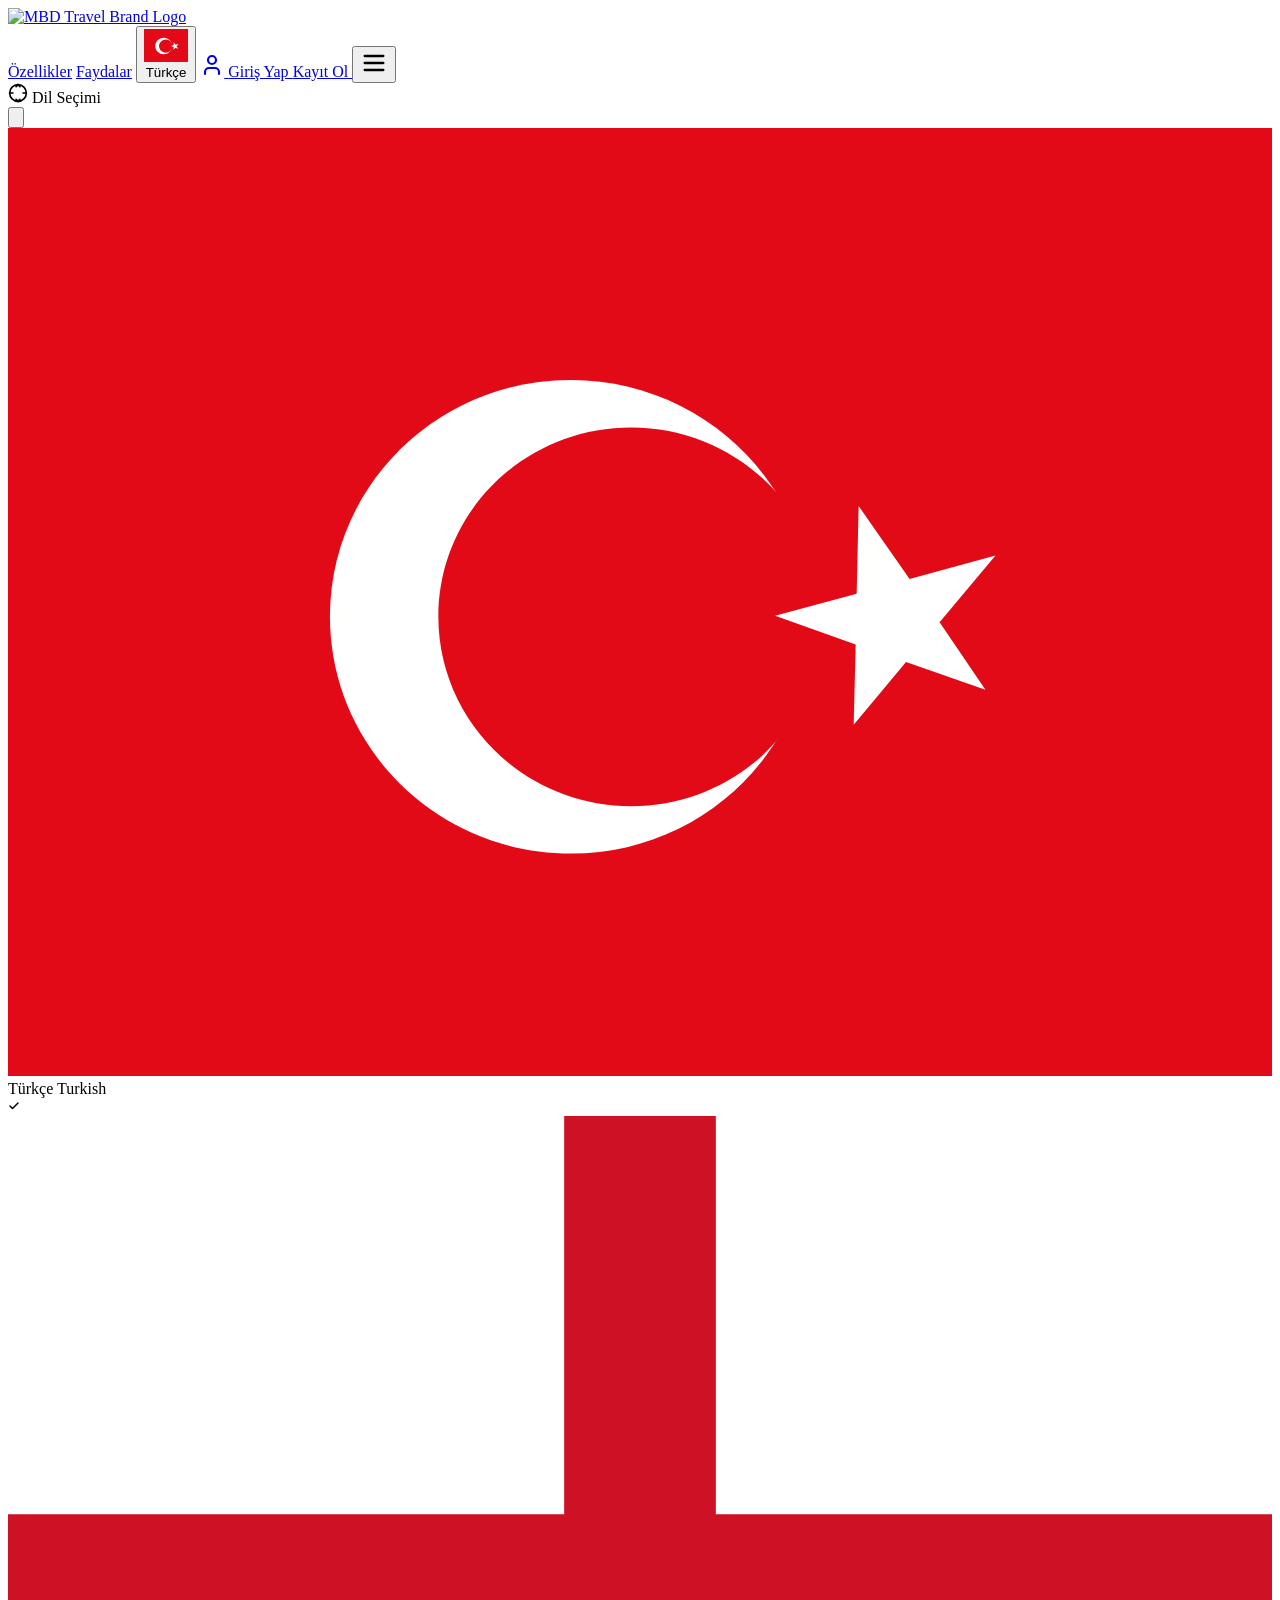
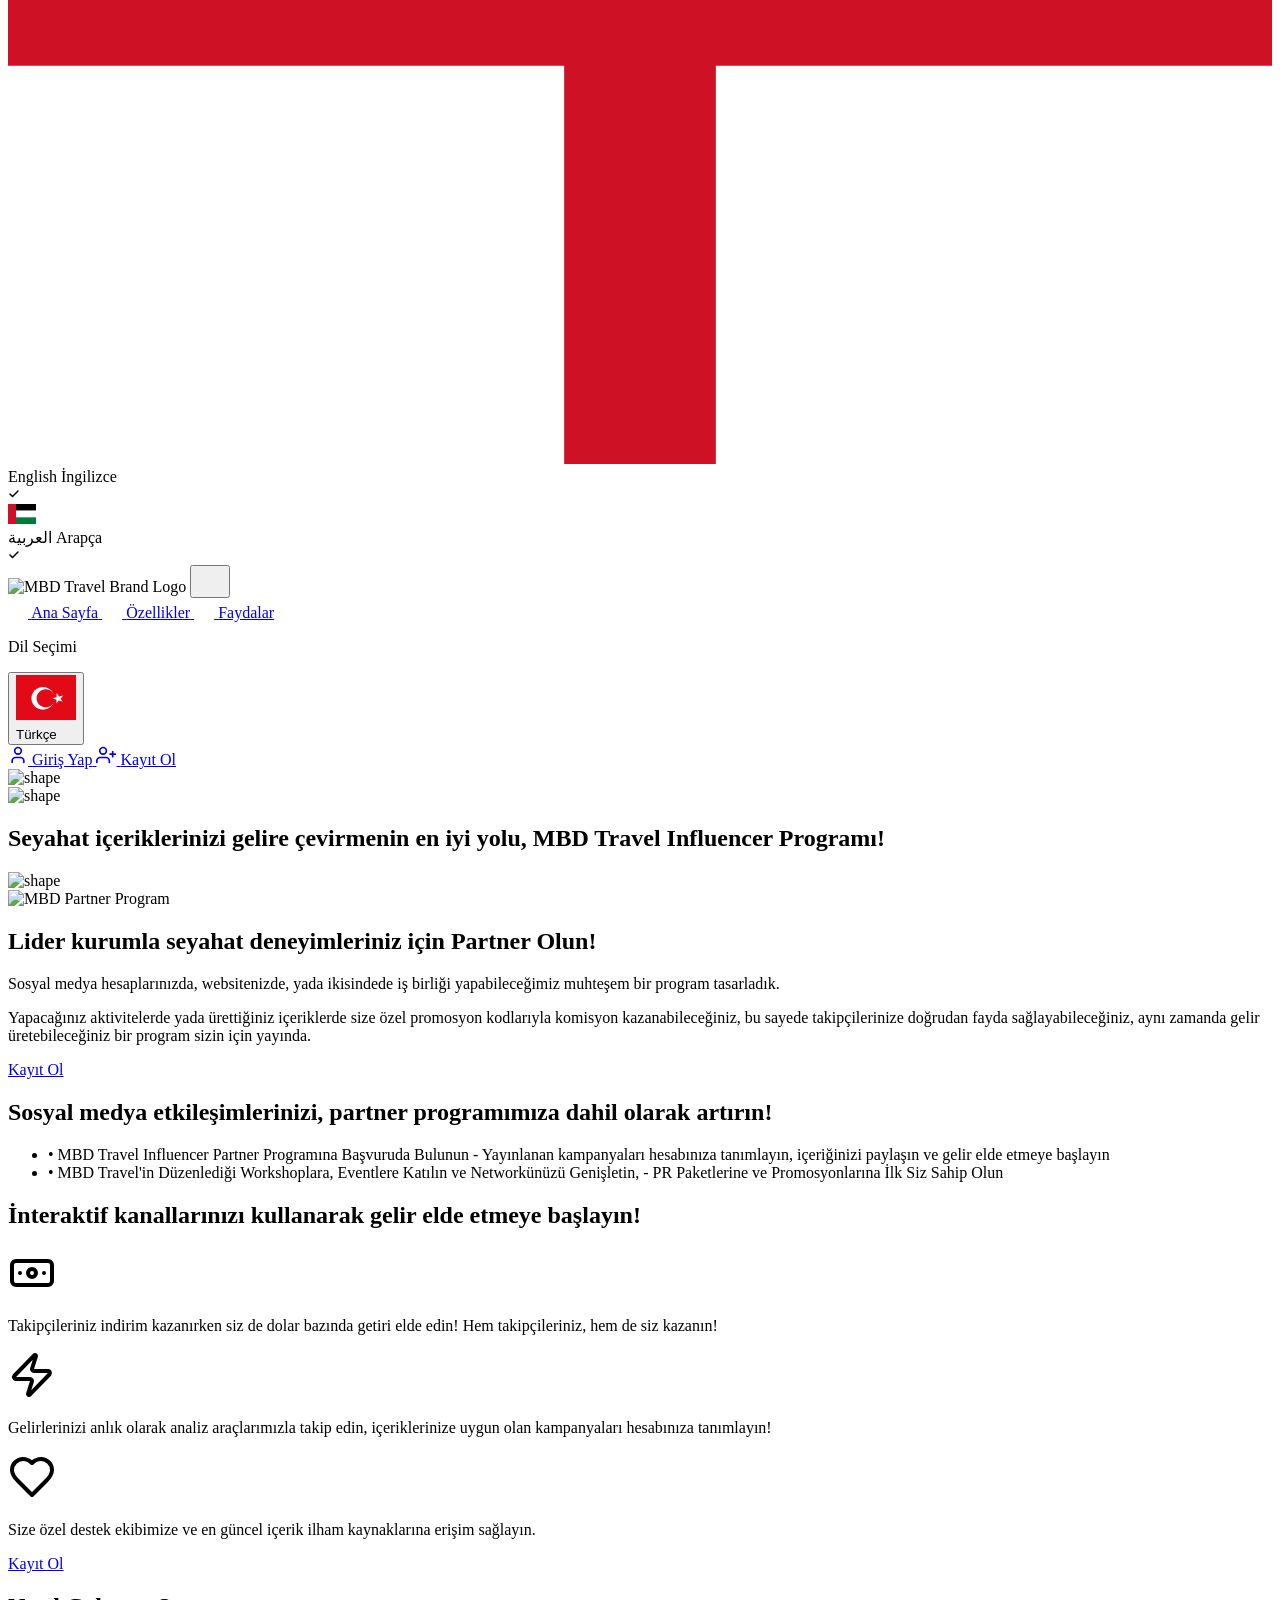
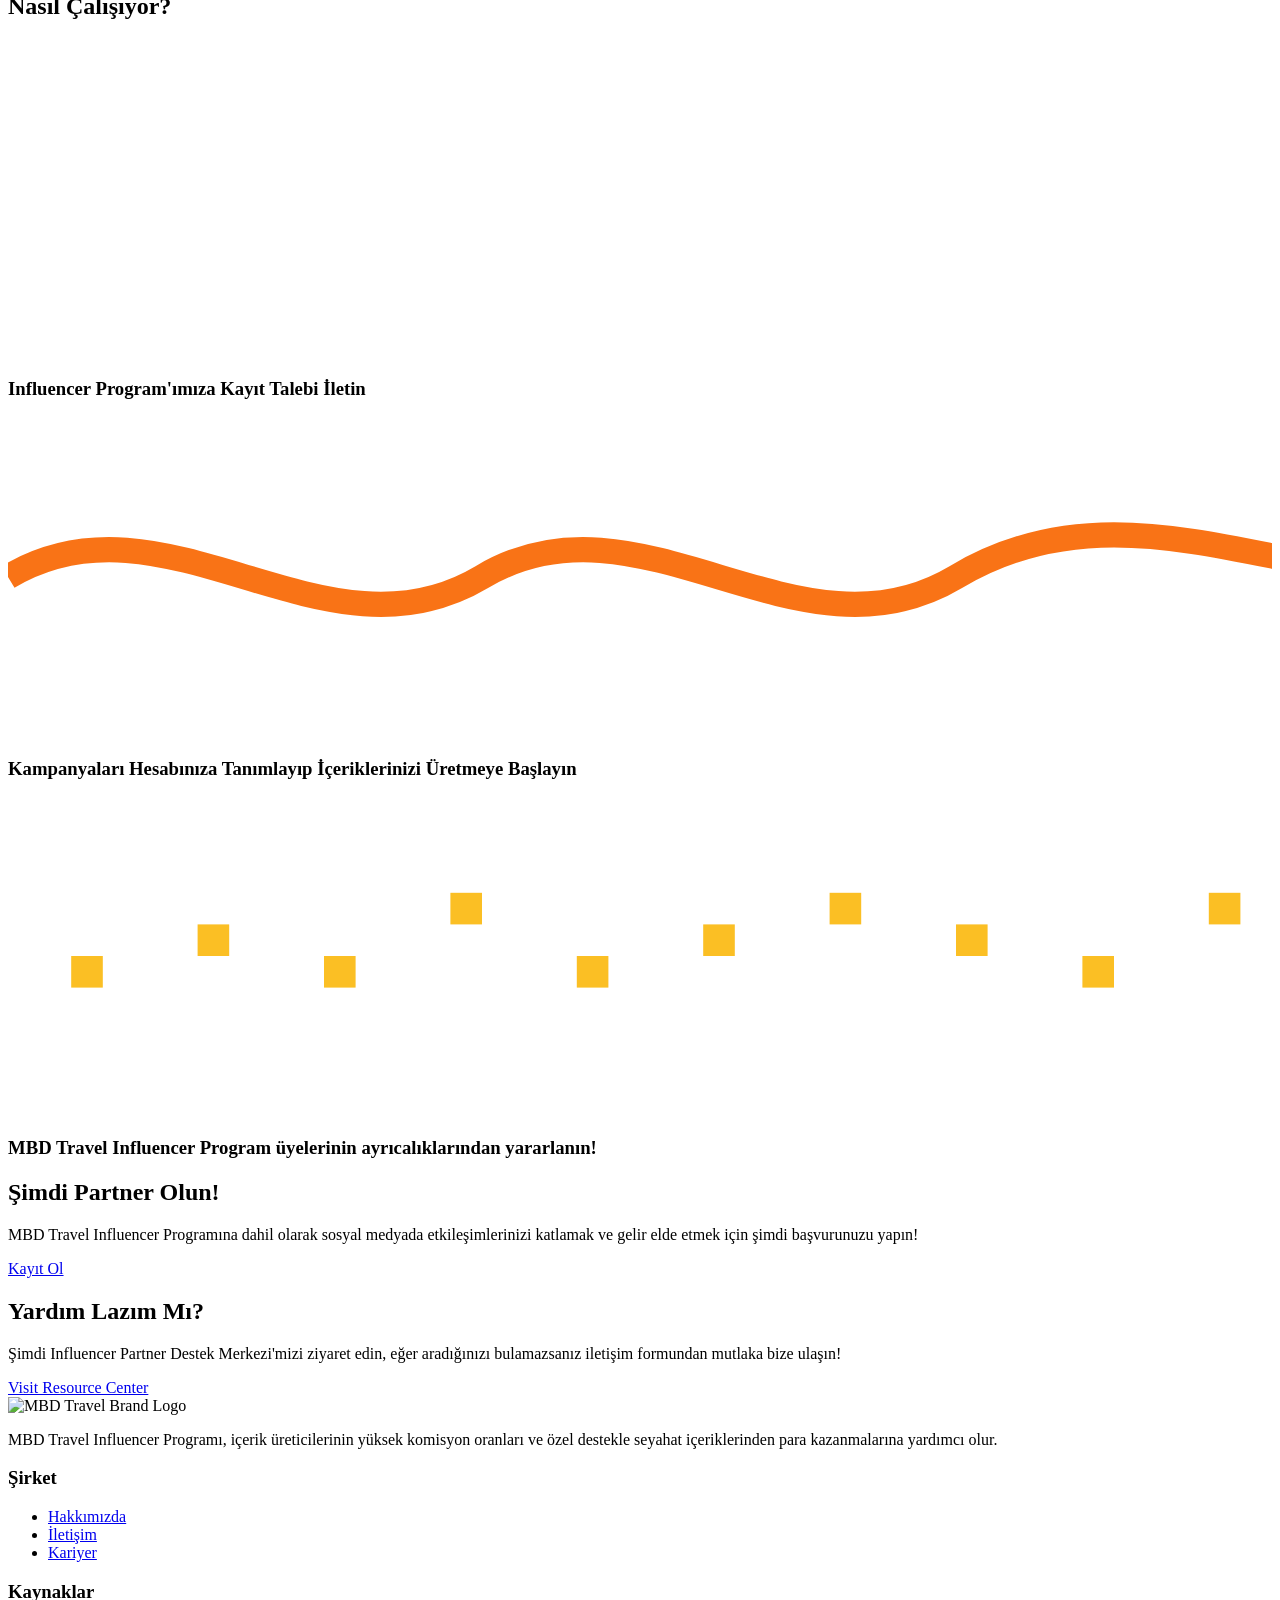
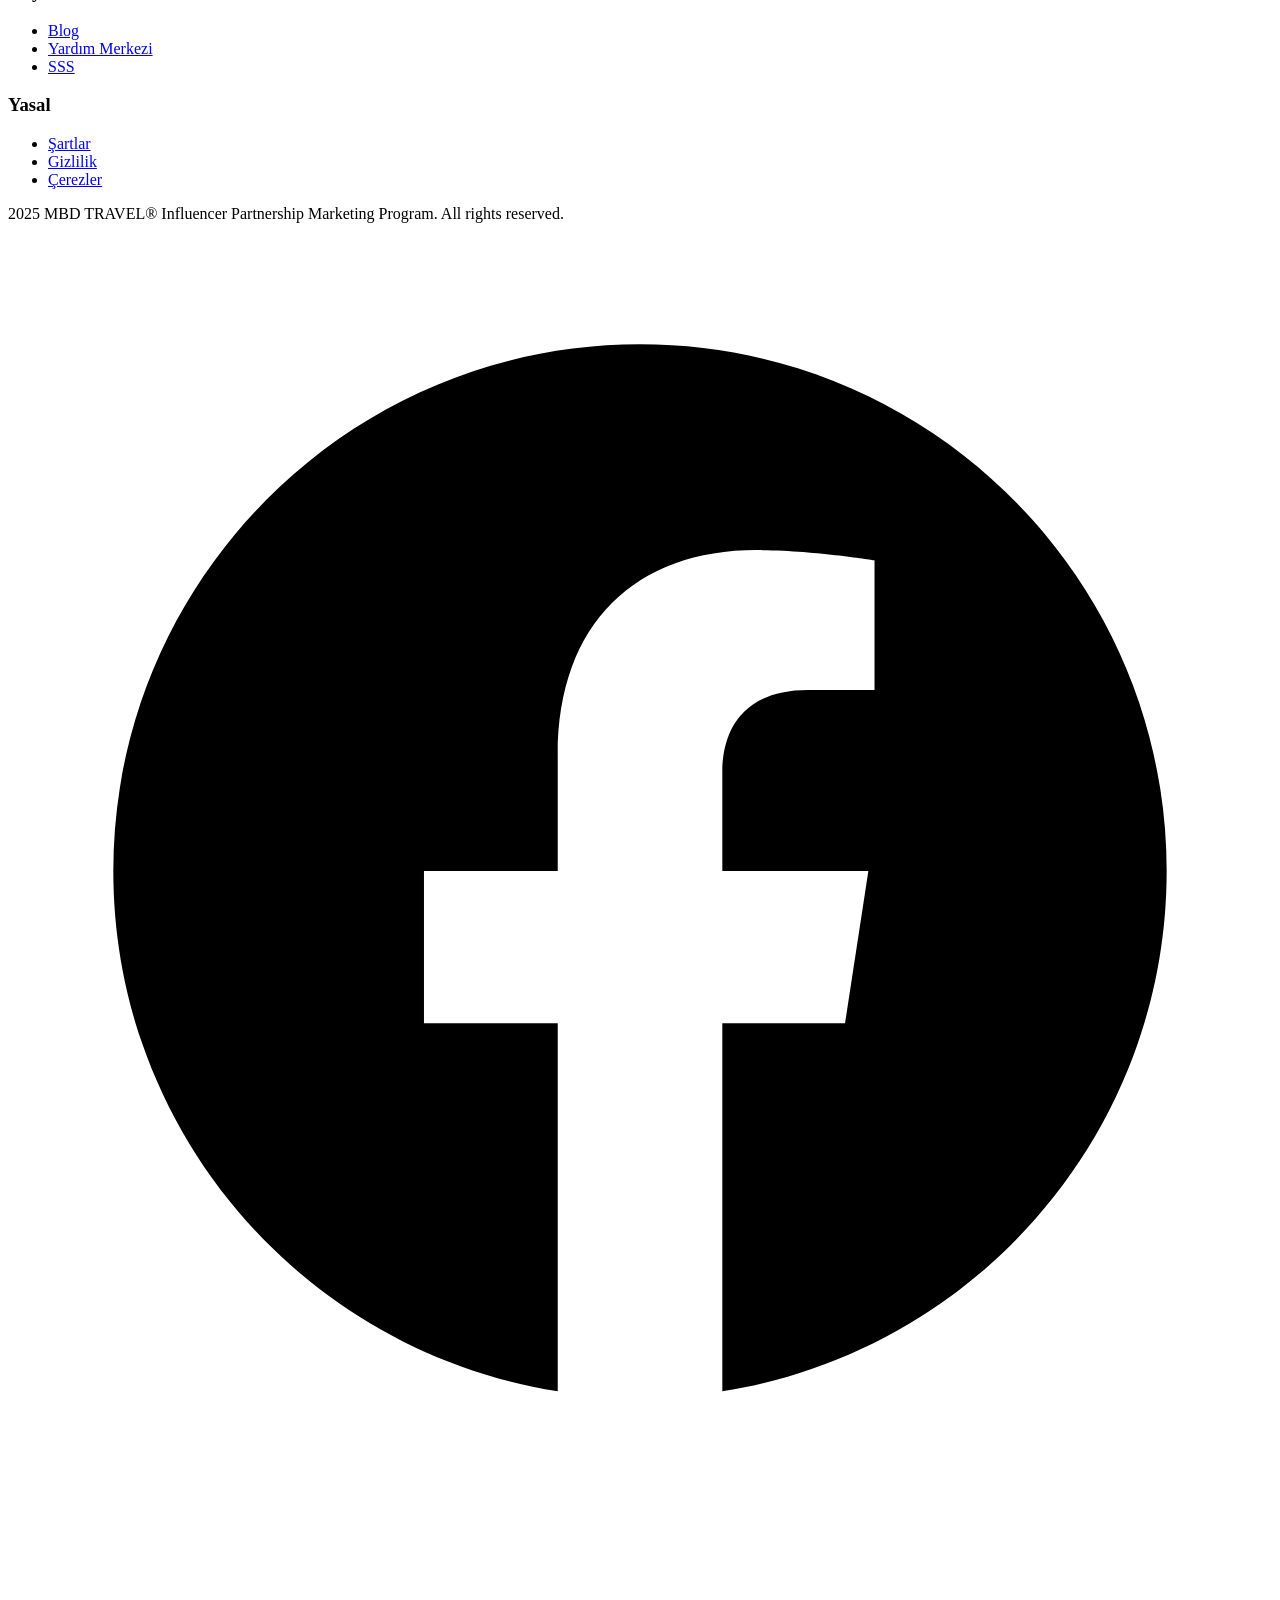
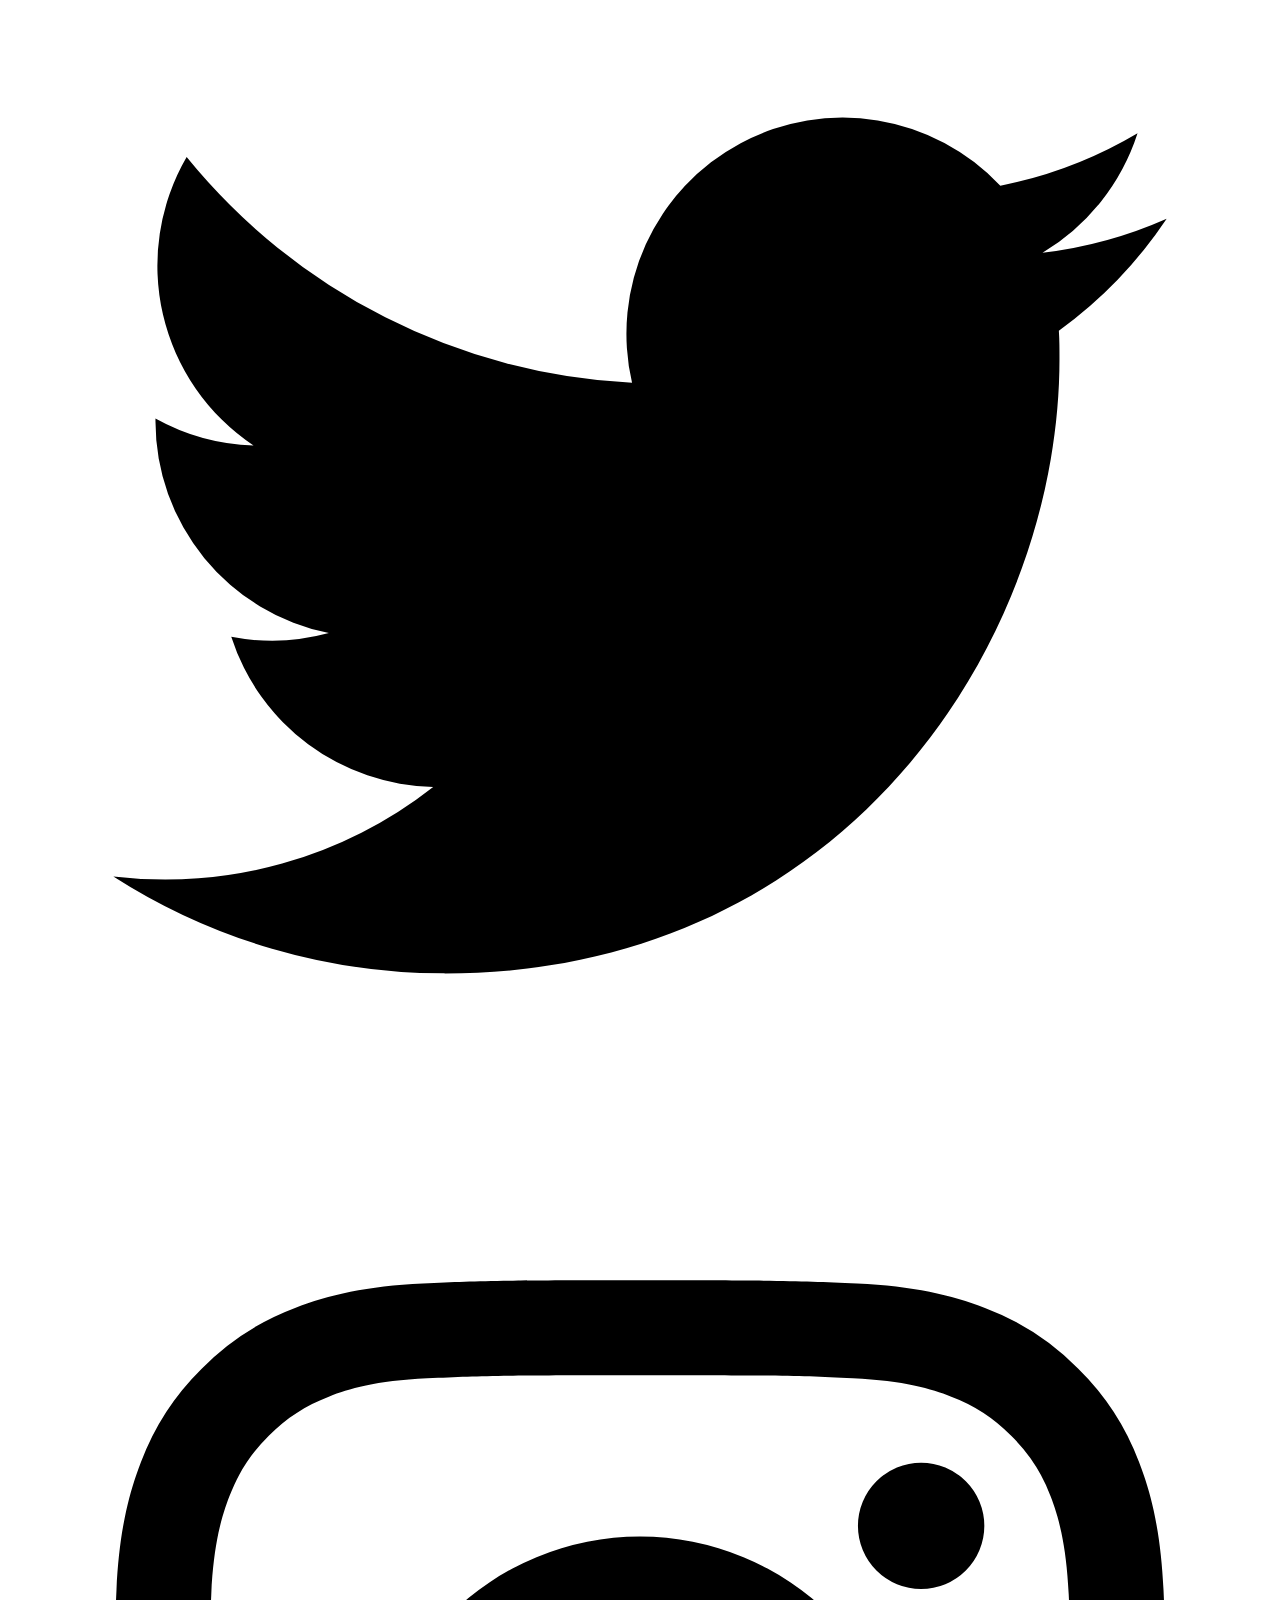
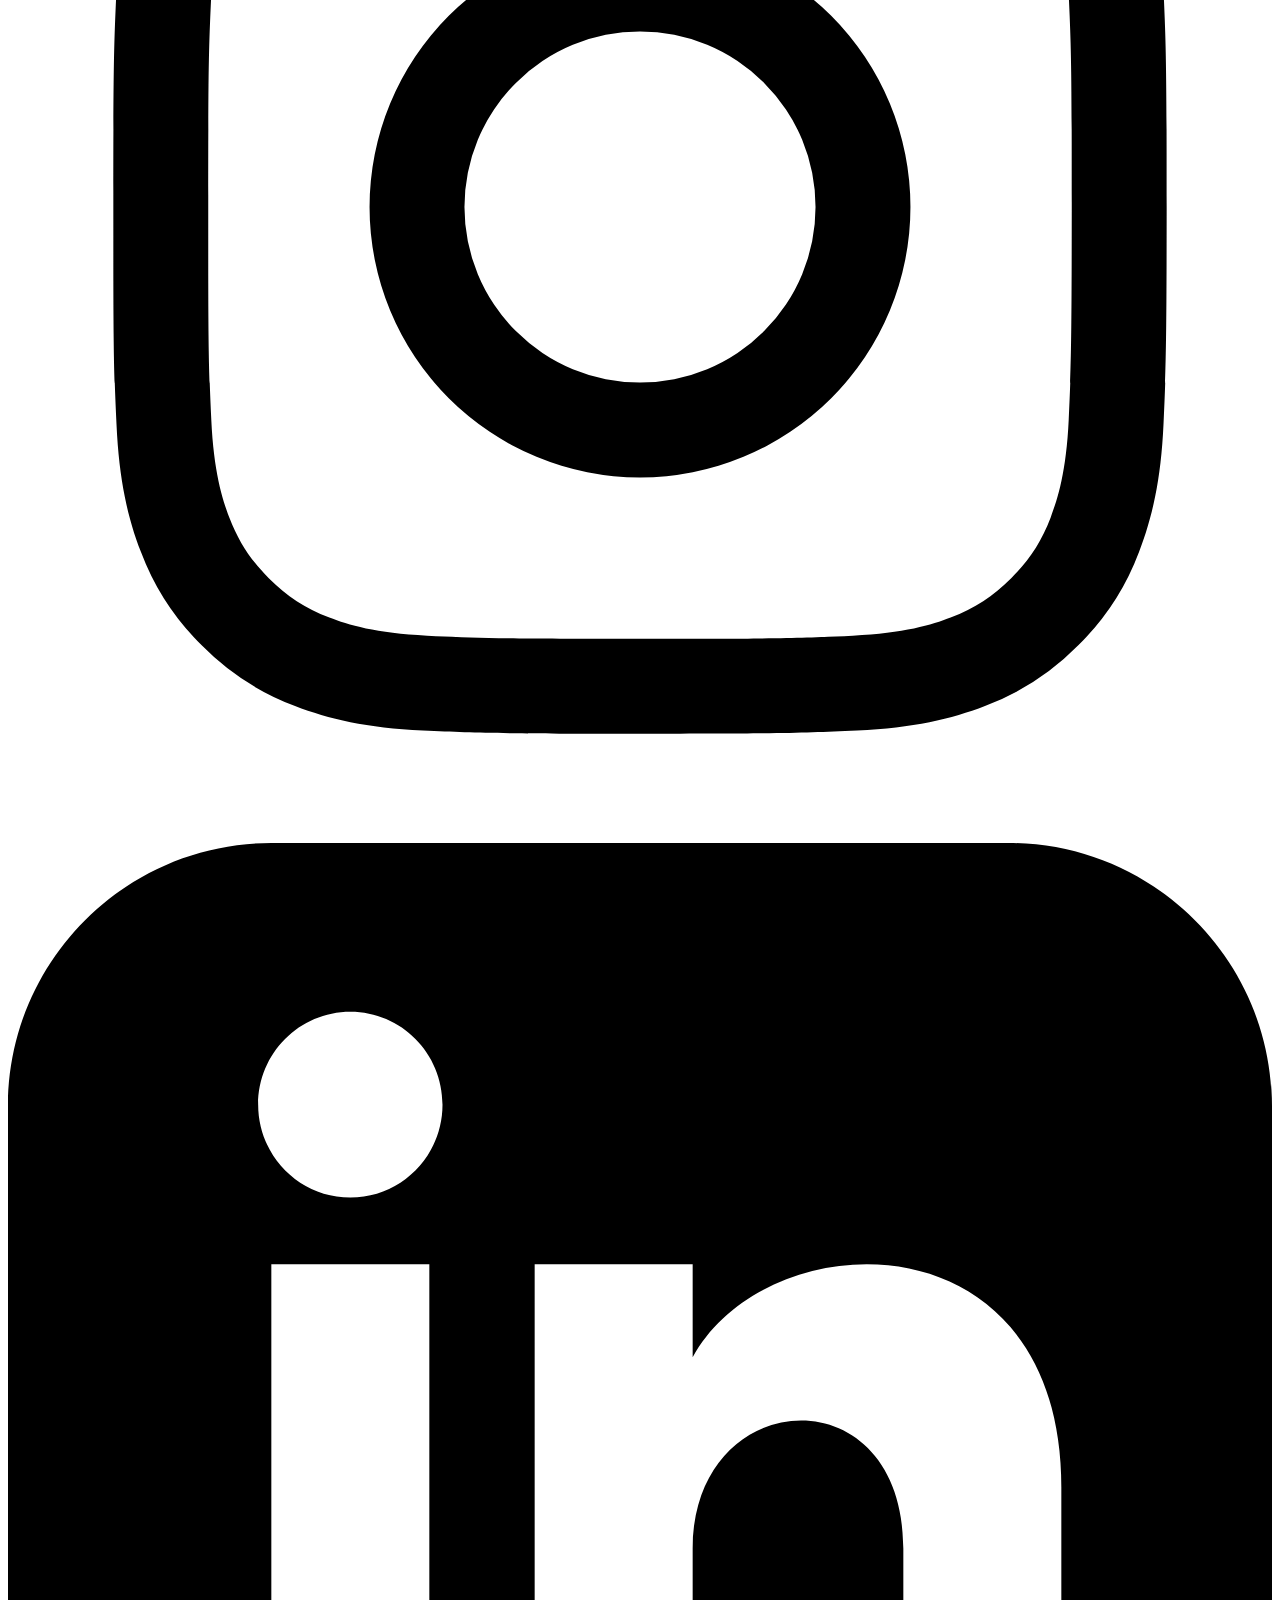
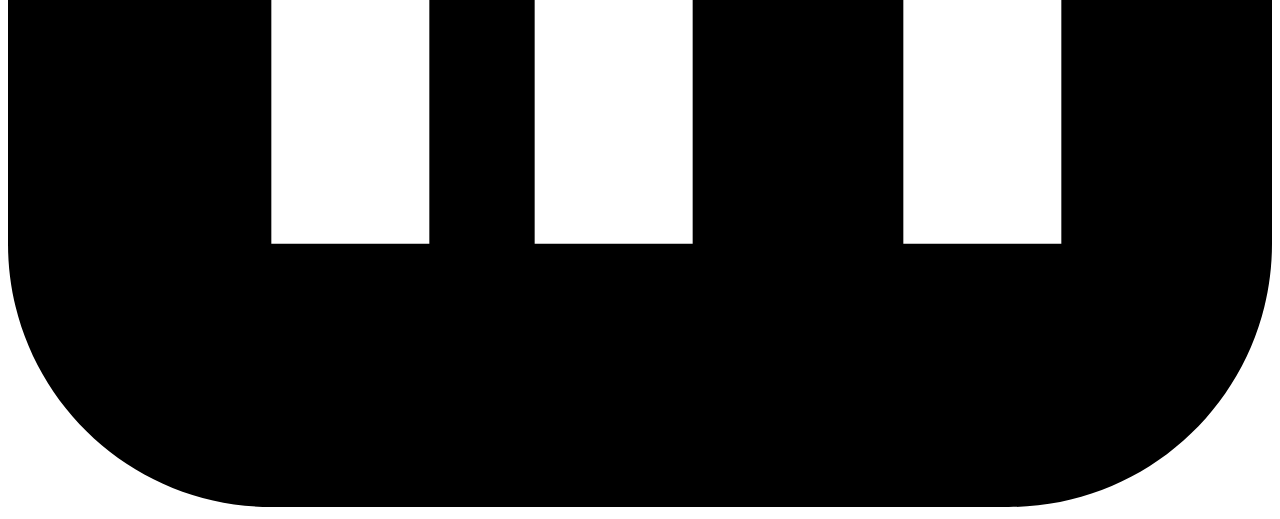
==== commit 8fd53339: "P30" ====
--- a/src/main/index.html
+++ b/src/main/index.html
@@ -1046,7 +1046,7 @@
               alt="MBD Travel Brand Logo"
               class="mb-6 h-12 translate-x-[-5%]"
             />
-            <p class="text-sm leading-relaxed text-gray-600">
+            <p class="text-sm leading-relaxed">
               MBD Travel Influencer Programı, içerik üreticilerinin yüksek
               komisyon oranları ve özel destekle seyahat içeriklerinden para
               kazanmalarına yardımcı olur.
@@ -1060,21 +1060,21 @@
               <li>
                 <a
                   href="#"
-                  class="text-sm text-gray-500 transition-colors duration-200 hover:text-primary-600"
+                  class="text-sm transition-colors duration-200 hover:text-primary-600"
                   >Hakkımızda</a
                 >
               </li>
               <li>
                 <a
                   href="#"
-                  class="text-sm text-gray-500 transition-colors duration-200 hover:text-primary-600"
+                  class="text-sm transition-colors duration-200 hover:text-primary-600"
                   >İletişim</a
                 >
               </li>
               <li>
                 <a
                   href="#"
-                  class="text-sm text-gray-500 transition-colors duration-200 hover:text-primary-600"
+                  class="text-sm transition-colors duration-200 hover:text-primary-600"
                   >Kariyer</a
                 >
               </li>
@@ -1090,21 +1090,21 @@
               <li>
                 <a
                   href="#"
-                  class="text-sm text-gray-500 transition-colors duration-200 hover:text-primary-600"
+                  class="text-sm transition-colors duration-200 hover:text-primary-600"
                   >Blog</a
                 >
               </li>
               <li>
                 <a
                   href="#"
-                  class="text-sm text-gray-500 transition-colors duration-200 hover:text-primary-600"
+                  class="text-sm transition-colors duration-200 hover:text-primary-600"
                   >Yardım Merkezi</a
                 >
               </li>
               <li>
                 <a
                   href="#"
-                  class="text-sm text-gray-500 transition-colors duration-200 hover:text-primary-600"
+                  class="text-sm transition-colors duration-200 hover:text-primary-600"
                   >SSS</a
                 >
               </li>
@@ -1118,21 +1118,21 @@
               <li>
                 <a
                   href="#"
-                  class="text-sm text-gray-500 transition-colors duration-200 hover:text-primary-600"
+                  class="text-sm transition-colors duration-200 hover:text-primary-600"
                   >Şartlar</a
                 >
               </li>
               <li>
                 <a
                   href="#"
-                  class="text-sm text-gray-500 transition-colors duration-200 hover:text-primary-600"
+                  class="text-sm transition-colors duration-200 hover:text-primary-600"
                   >Gizlilik</a
                 >
               </li>
               <li>
                 <a
                   href="#"
-                  class="text-sm text-gray-500 transition-colors duration-200 hover:text-primary-600"
+                  class="text-sm transition-colors duration-200 hover:text-primary-600"
                   >Çerezler</a
                 >
               </li>
@@ -1146,7 +1146,7 @@
         <!-- Alt Kısım: Telif Hakkı ve Sosyal Medya -->
         <div class="flex flex-col items-center justify-between md:flex-row">
           <!-- Telif Hakkı Metni -->
-          <p class="mb-4 text-sm text-gray-500 md:mb-0">
+          <p class="mb-4 text-xs text-gray-600 sm:text-sm md:mb-0">
             2025 MBD TRAVEL®️ Influencer Partnership Marketing Program. All
             rights reserved.
           </p>
@@ -1159,7 +1159,7 @@
             >
               <svg
                 class="h-5 w-5"
-                fill="currentColor"
+                fill="rgb(var(--gray-800))"
                 viewBox="0 0 24 24"
                 aria-hidden="true"
               >
@@ -1176,7 +1176,7 @@
             >
               <svg
                 class="h-5 w-5"
-                fill="currentColor"
+                fill="rgb(var(--gray-800))"
                 viewBox="0 0 24 24"
                 aria-hidden="true"
               >
@@ -1191,7 +1191,7 @@
             >
               <svg
                 class="h-5 w-5"
-                fill="currentColor"
+                fill="rgb(var(--gray-800))"
                 viewBox="0 0 24 24"
                 aria-hidden="true"
               >
@@ -1208,7 +1208,7 @@
             >
               <svg
                 class="h-5 w-5"
-                fill="currentColor"
+                fill="rgb(var(--gray-800))"
                 viewBox="0 0 24 24"
                 aria-hidden="true"
               >
